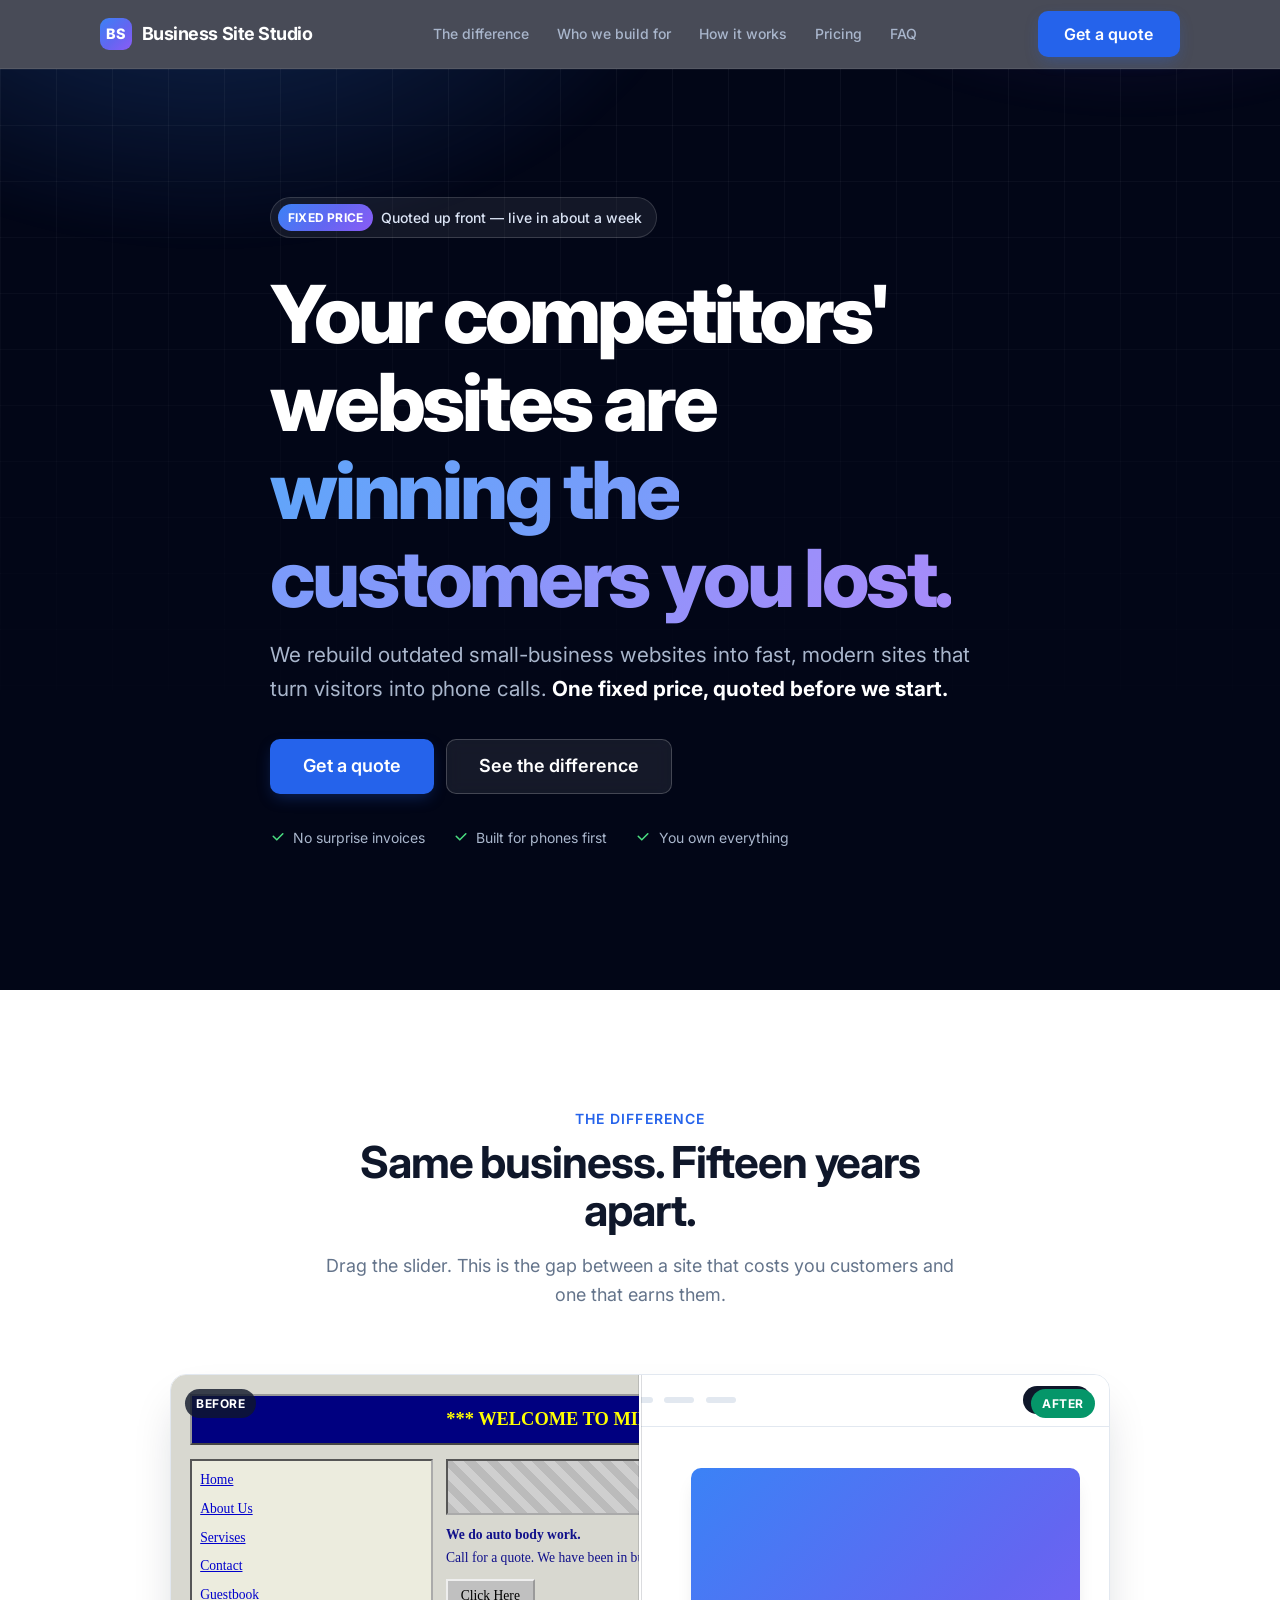
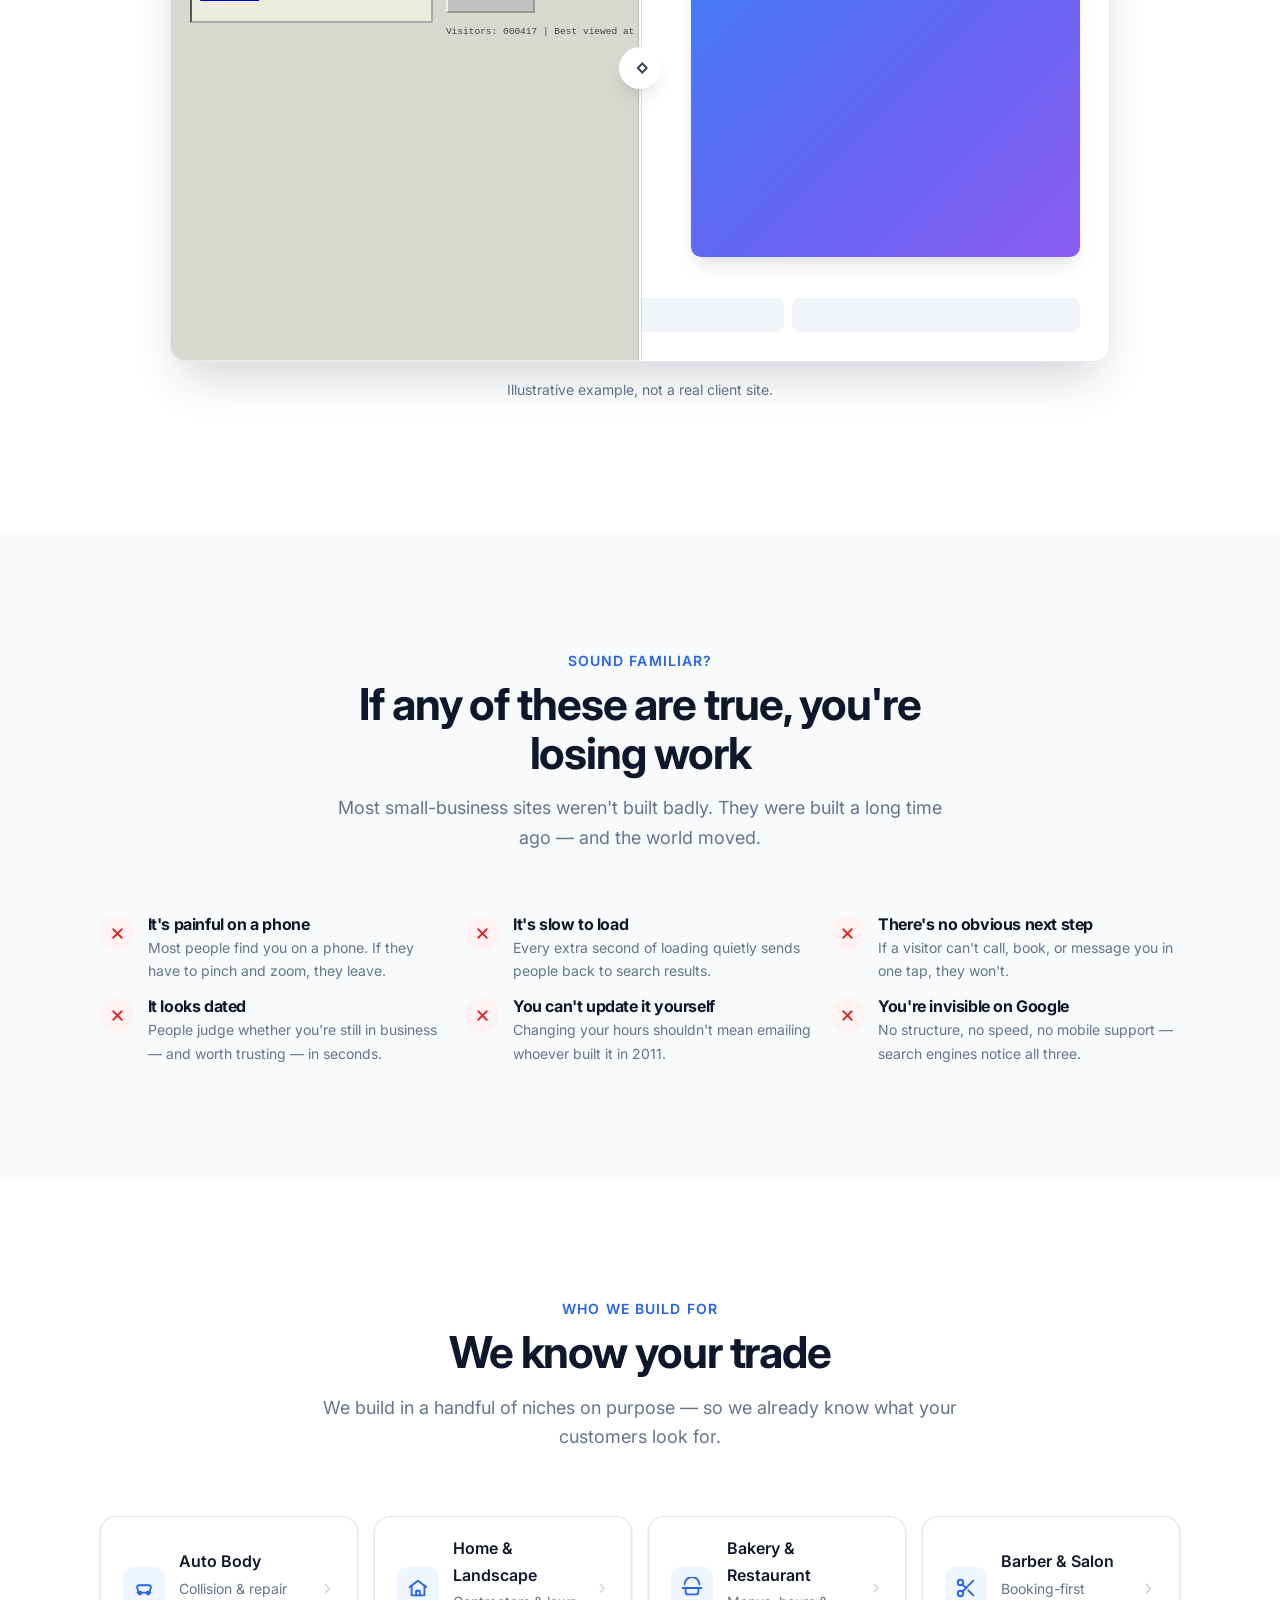
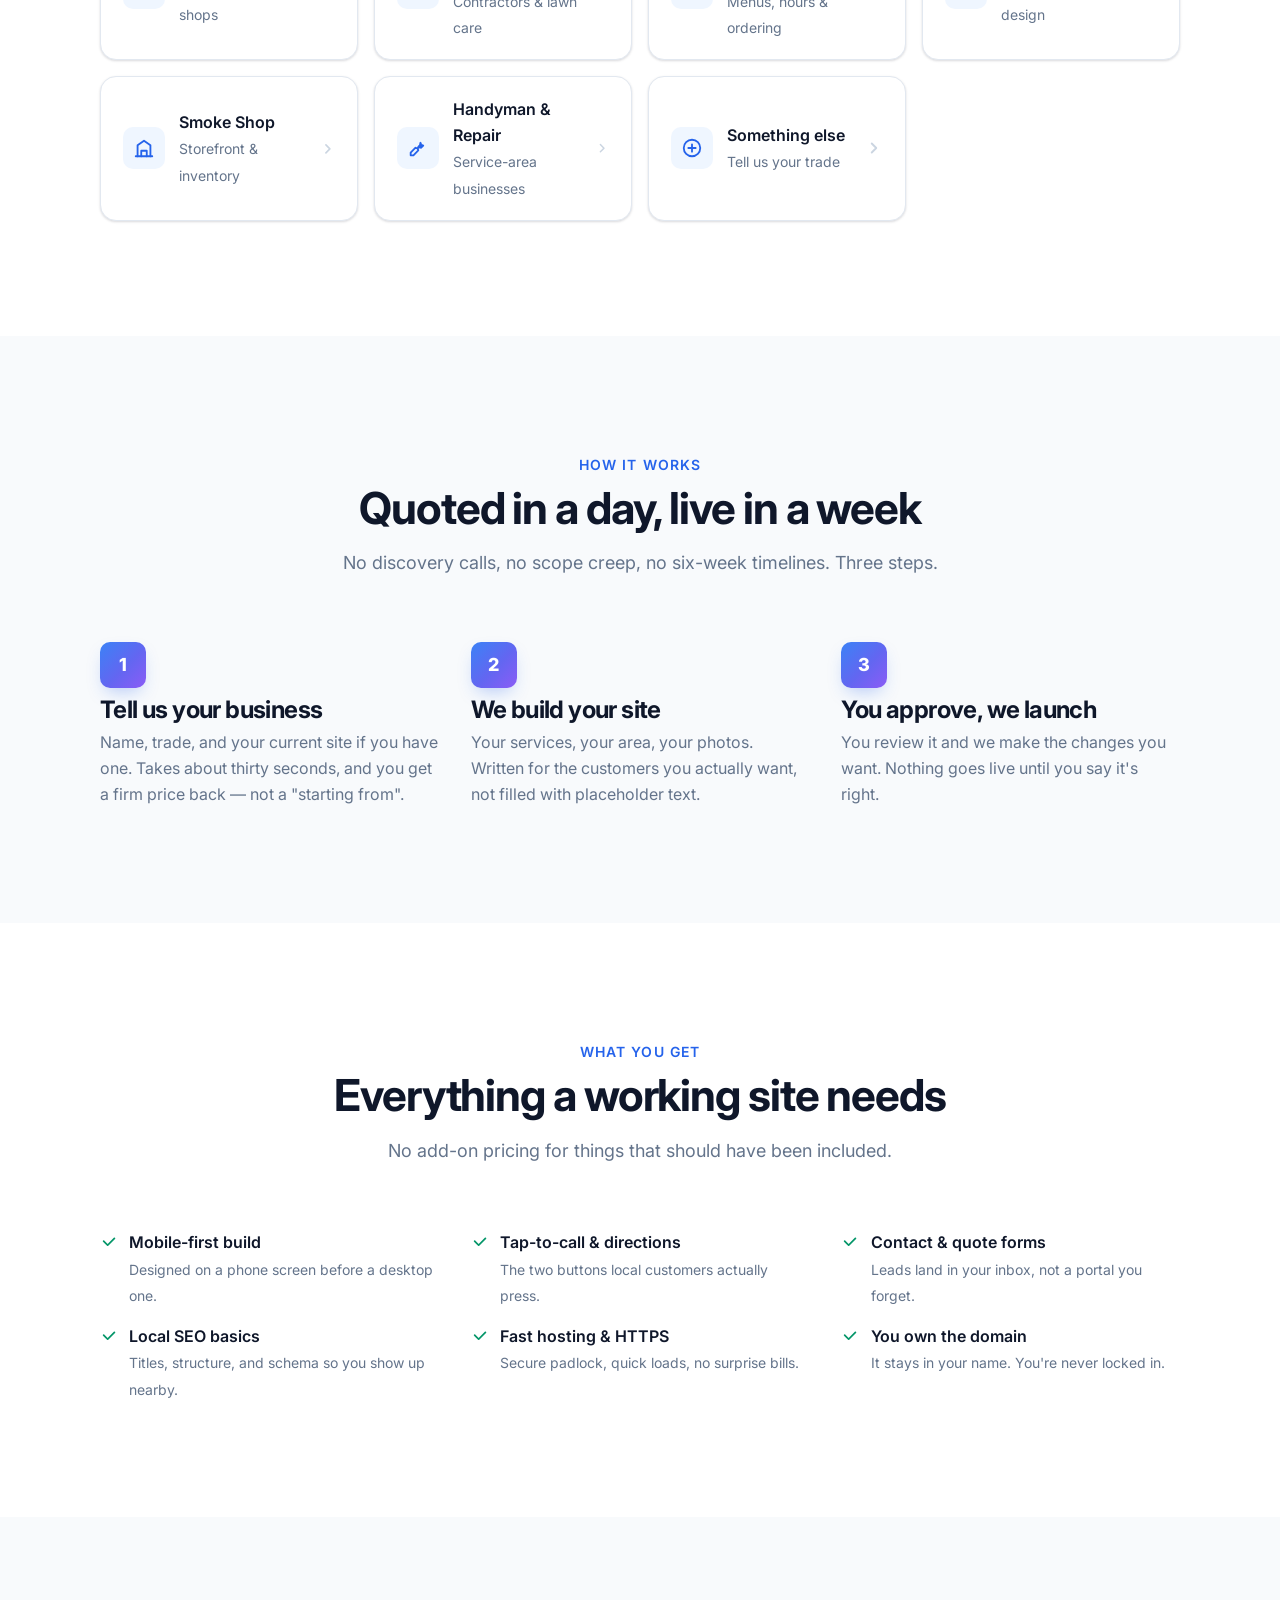
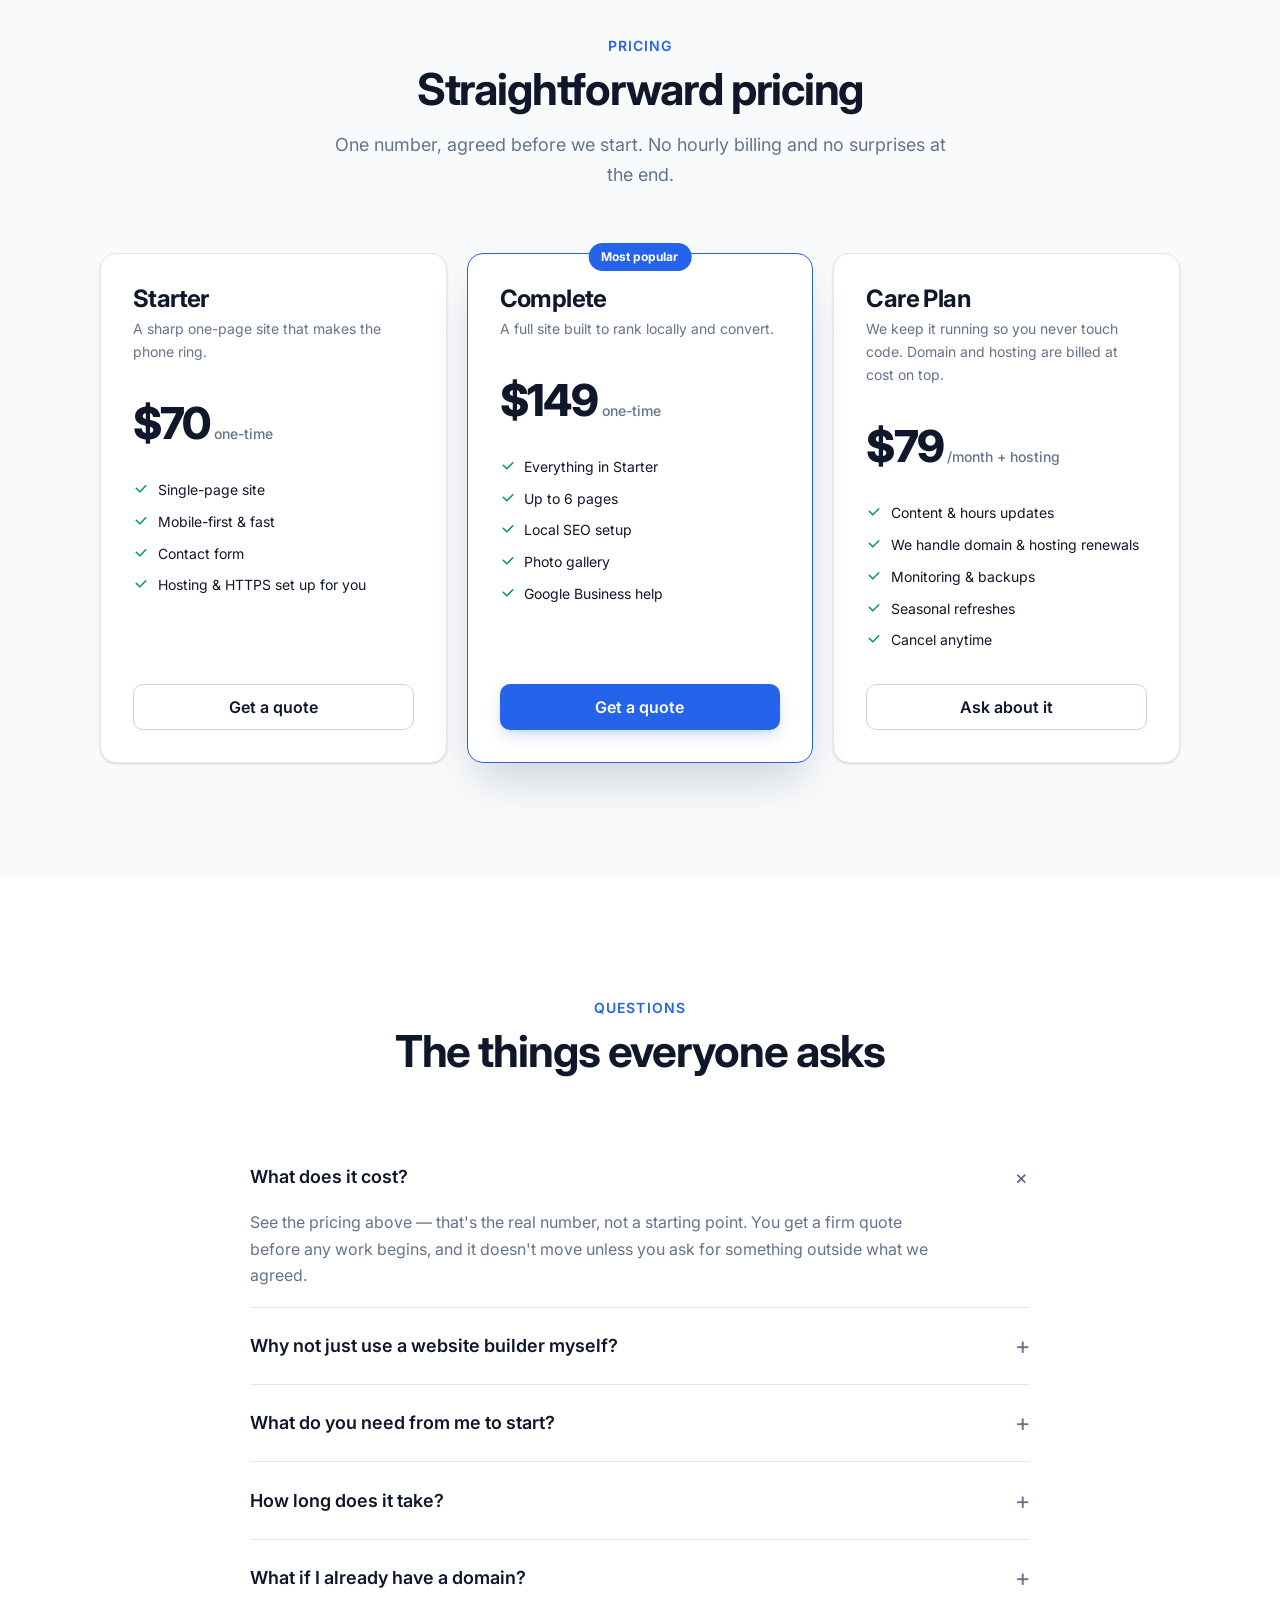
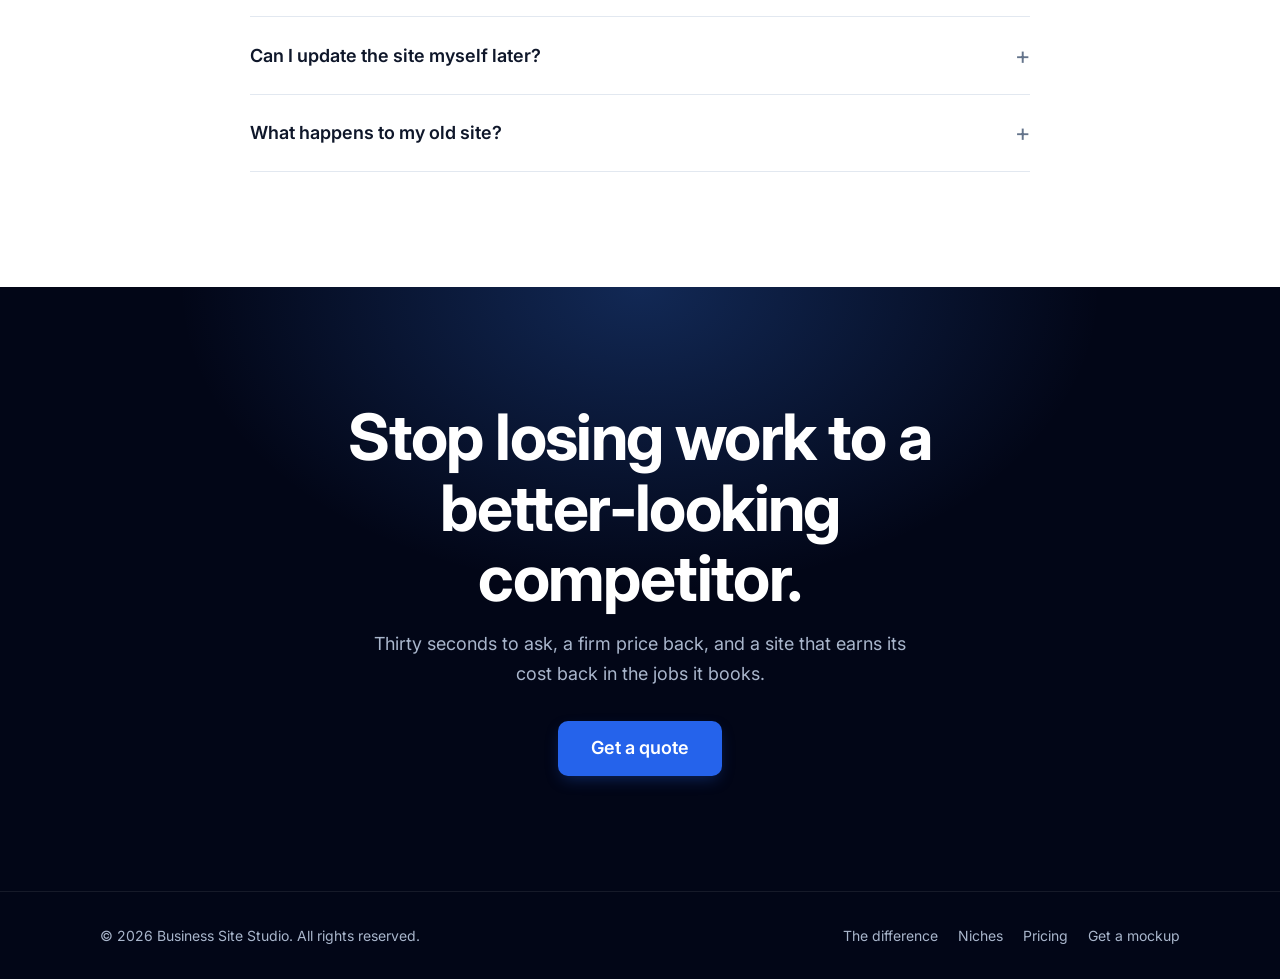
==== site/index.html @ 9115bb48 "Update index.html" ====
<!DOCTYPE html>
<html lang="en">
<head>
    <meta charset="UTF-8">
    <meta name="viewport" content="width=device-width, initial-scale=1.0">
    <title>Business Site Studio — Websites that book work</title>
    <meta name="description" content="We rebuild outdated small-business websites into fast, modern sites that turn visitors into paying customers. Fixed price, quoted up front, live in about a week.">

    <meta property="og:title" content="Business Site Studio — Websites that book work">
    <meta property="og:description" content="Fixed price. Live in about a week. Built to make the phone ring.">
    <meta property="og:type" content="website">

    <link rel="preconnect" href="https://fonts.googleapis.com">
    <link rel="preconnect" href="https://fonts.gstatic.com" crossorigin>
    <link rel="stylesheet" href="https://fonts.googleapis.com/css2?family=Inter:wght@400;500;600;700;800&display=swap">
    <link rel="stylesheet" href="assets/css/tokens.css">

    <!-- Enables the scroll-reveal hidden state. If this never runs, content
         stays visible instead of the page rendering blank. -->
    <script>document.documentElement.classList.add('js');</script>

    <style>
        /* ---------- Nav ---------- */
        .nav {
            position: sticky;
            top: 0;
            z-index: 50;
            background: rgba(2, 6, 23, 0.72);
            backdrop-filter: blur(12px);
            border-bottom: 1px solid rgba(255, 255, 255, 0.08);
        }
        .nav__inner {
            display: flex;
            align-items: center;
            justify-content: space-between;
            gap: var(--space-md);
            height: 68px;
        }
        .nav__brand {
            display: flex;
            align-items: center;
            gap: 0.6rem;
            font-weight: 700;
            font-size: var(--text-lg);
            color: #fff;
            letter-spacing: var(--tracking-tight);
        }
        .nav__mark {
            display: grid;
            place-items: center;
            width: 32px; height: 32px;
            border-radius: 9px;
            background: var(--gradient-accent);
            color: #fff;
            font-size: 0.9rem;
            font-weight: 800;
        }
        .nav__links { display: none; gap: 1.75rem; }
        .nav__links a {
            color: var(--text-inverse-muted);
            font-size: var(--text-sm);
            font-weight: 500;
        }
        .nav__links a:hover { color: #fff; }
        @media (min-width: 900px) { .nav__links { display: flex; } }

        /* ---------- Hero ---------- */
        .hero {
            position: relative;
            background: var(--bg-dark);
            color: var(--text-inverse);
            padding-block: clamp(4rem, 10vw, 8rem) clamp(5rem, 11vw, 9rem);
            overflow: hidden;
            isolation: isolate;
        }
        /* Layered radial glows — cheap depth, no images */
        .hero::before {
            content: "";
            position: absolute;
            inset: -40% -10% auto -10%;
            height: 120%;
            background:
                radial-gradient(48% 46% at 22% 18%, rgba(59, 130, 246, 0.30), transparent 68%),
                radial-gradient(42% 42% at 82% 8%, rgba(139, 92, 246, 0.26), transparent 70%);
            filter: blur(10px);
            z-index: -2;
        }
        /* Faint grid, faded out toward the bottom */
        .hero::after {
            content: "";
            position: absolute;
            inset: 0;
            background-image:
                linear-gradient(rgba(255,255,255,0.045) 1px, transparent 1px),
                linear-gradient(90deg, rgba(255,255,255,0.045) 1px, transparent 1px);
            background-size: 56px 56px;
            mask-image: linear-gradient(to bottom, #000 0%, transparent 78%);
            -webkit-mask-image: linear-gradient(to bottom, #000 0%, transparent 78%);
            z-index: -1;
        }
        .hero__inner { max-width: 820px; }
        .hero__badge {
            display: inline-flex;
            align-items: center;
            gap: 0.5rem;
            padding: 0.4rem 0.9rem 0.4rem 0.45rem;
            border-radius: var(--radius-full);
            background: rgba(255, 255, 255, 0.07);
            border: 1px solid rgba(255, 255, 255, 0.14);
            font-size: var(--text-sm);
            font-weight: 500;
            color: #dbe4f5;
            margin-bottom: var(--space-lg);
        }
        .hero__badge b {
            background: var(--gradient-accent);
            color: #fff;
            padding: 0.2rem 0.6rem;
            border-radius: var(--radius-full);
            font-size: var(--text-xs);
            font-weight: 700;
            letter-spacing: 0.02em;
        }
        .hero h1 {
            font-size: var(--text-5xl);
            font-weight: 800;
            color: #fff;
            margin-bottom: var(--space-md);
        }
        .hero h1 .grad {
            background: var(--gradient-text);
            -webkit-background-clip: text;
            background-clip: text;
            color: transparent;
        }
        .hero__sub {
            font-size: clamp(1.05rem, 0.95rem + 0.5vw, 1.3rem);
            color: var(--text-inverse-muted);
            max-width: 60ch;
            margin-bottom: var(--space-lg);
        }
        .hero__cta { display: flex; flex-wrap: wrap; gap: 0.75rem; margin-bottom: var(--space-lg); }
        .hero__points {
            display: flex;
            flex-wrap: wrap;
            gap: 0.6rem 1.75rem;
            list-style: none;
            margin: 0;
            padding: 0;
            font-size: var(--text-sm);
            color: var(--text-inverse-muted);
        }
        .hero__points li { display: flex; align-items: center; gap: 0.45rem; }
        .hero__points svg { color: #4ade80; flex-shrink: 0; }

        /* ---------- Before / After ---------- */
        .ba-wrap { max-width: 940px; margin-inline: auto; }
        .ba {
            --pos: 50%;
            position: relative;
            border-radius: var(--radius-lg);
            overflow: hidden;
            border: 1px solid var(--border);
            box-shadow: var(--shadow-xl);
            background: #fff;
            aspect-ratio: 16 / 10;
            user-select: none;
        }
        .ba__pane { position: absolute; inset: 0; overflow: hidden; }
        /* "Before" sits on top, clipped from the left edge to the handle */
        .ba__pane--before { clip-path: inset(0 calc(100% - var(--pos)) 0 0); z-index: 2; }

        .ba__range {
            position: absolute;
            inset: 0;
            z-index: 4;
            width: 100%;
            height: 100%;
            margin: 0;
            padding: 0;
            opacity: 0;
            cursor: ew-resize;
            background: none;
            border: none;
        }
        .ba__divider {
            position: absolute;
            top: 0; bottom: 0;
            left: var(--pos);
            width: 2px;
            background: #fff;
            box-shadow: 0 0 0 1px rgba(15, 23, 42, 0.15);
            transform: translateX(-1px);
            z-index: 3;
            pointer-events: none;
        }
        .ba__knob {
            position: absolute;
            top: 50%;
            left: 50%;
            translate: -50% -50%;
            width: 42px; height: 42px;
            border-radius: 50%;
            background: #fff;
            box-shadow: var(--shadow-lg);
            display: grid;
            place-items: center;
            color: var(--slate-700);
        }
        .ba__tag {
            position: absolute;
            top: 14px;
            z-index: 3;
            padding: 0.3rem 0.7rem;
            border-radius: var(--radius-full);
            font-size: var(--text-xs);
            font-weight: 700;
            letter-spacing: 0.04em;
            text-transform: uppercase;
            pointer-events: none;
        }
        .ba__tag--before { left: 14px; background: rgba(15,23,42,0.8); color: #fff; }
        .ba__tag--after  { right: 14px; background: var(--success); color: #fff; }

        /* Stylised "old site" mockup */
        .old {
            height: 100%;
            background: #d8d8d0;
            font-family: 'Times New Roman', Times, serif;
            color: #10108a;
            padding: 1.2rem;
            font-size: clamp(0.6rem, 1.4vw, 0.85rem);
        }
        .old__bar {
            background: #000080;
            color: #ff0;
            text-align: center;
            padding: 0.5rem;
            font-weight: 700;
            border: 2px outset #999;
            font-size: clamp(0.75rem, 2vw, 1.15rem);
        }
        .old__cols { display: flex; gap: 0.8rem; margin-top: 0.9rem; }
        .old__side { width: 27%; background: #ececde; border: 2px inset #aaa; padding: 0.5rem; }
        .old__side a { display: block; color: #00c; text-decoration: underline; margin-bottom: 0.4rem; }
        .old__body { flex: 1; }
        .old__img {
            background: repeating-linear-gradient(45deg, #bbb 0 8px, #cfcfcf 8px 16px);
            border: 2px inset #aaa;
            height: 34%;
            display: grid;
            place-items: center;
            color: #555;
            margin-bottom: 0.6rem;
        }
        .old__btn {
            display: inline-block;
            margin-top: 0.6rem;
            background: #c0c0c0;
            border: 2px outset #eee;
            padding: 0.25rem 0.8rem;
            color: #000;
        }
        .old__counter {
            margin-top: 0.7rem;
            font-size: 0.7em;
            color: #444;
            font-family: var(--font-mono);
        }

        /* Stylised "new site" mockup */
        .new { height: 100%; background: #fff; display: flex; flex-direction: column; }
        .new__bar {
            display: flex;
            align-items: center;
            justify-content: space-between;
            padding: 0.7rem 1.1rem;
            border-bottom: 1px solid var(--border);
        }
        .new__logo { display: flex; align-items: center; gap: 0.45rem; font-weight: 700; font-size: clamp(0.7rem, 1.5vw, 0.95rem); }
        .new__dot { width: 18px; height: 18px; border-radius: 5px; background: var(--gradient-accent); }
        .new__navlinks { display: flex; gap: 0.7rem; }
        .new__navlinks span { width: 30px; height: 6px; border-radius: 3px; background: var(--slate-200); }
        .new__pill { background: var(--slate-900); color: #fff; font-size: clamp(0.5rem, 1.1vw, 0.7rem); padding: 0.3rem 0.7rem; border-radius: var(--radius-full); font-weight: 600; }
        .new__hero {
            flex: 1;
            display: grid;
            grid-template-columns: 1.1fr 0.9fr;
            gap: 1rem;
            padding: clamp(0.8rem, 2.5vw, 1.8rem);
            align-items: center;
        }
        .new__h {
            font-size: clamp(0.95rem, 2.7vw, 1.7rem);
            font-weight: 800;
            letter-spacing: var(--tracking-tight);
            line-height: 1.12;
            margin-bottom: 0.5rem;
        }
        .new__p { font-size: clamp(0.55rem, 1.3vw, 0.8rem); color: var(--text-secondary); line-height: 1.5; margin-bottom: 0.7rem; }
        .new__cta {
            display: inline-block;
            background: var(--accent-color);
            color: #fff;
            font-size: clamp(0.55rem, 1.2vw, 0.78rem);
            font-weight: 600;
            padding: 0.5rem 1rem;
            border-radius: var(--radius-md);
            box-shadow: 0 6px 14px -4px var(--accent-glow);
        }
        .new__art {
            aspect-ratio: 1;
            border-radius: var(--radius-md);
            background: var(--gradient-accent);
            box-shadow: var(--shadow-lg);
        }
        .new__strip { display: flex; gap: 0.5rem; padding: 0 clamp(0.8rem, 2.5vw, 1.8rem) clamp(0.8rem, 2.5vw, 1.8rem); }
        .new__chip { flex: 1; height: clamp(22px, 5vw, 34px); border-radius: var(--radius-sm); background: var(--slate-100); }

        .ba__note {
            text-align: center;
            font-size: var(--text-sm);
            color: var(--text-secondary);
            margin-top: var(--space-md);
        }

        /* ---------- Symptoms ---------- */
        .symptoms { display: grid; gap: 1rem; grid-template-columns: repeat(auto-fit, minmax(270px, 1fr)); }
        .symptom { display: flex; gap: 0.85rem; align-items: flex-start; }
        .symptom__icon {
            flex-shrink: 0;
            width: 34px; height: 34px;
            border-radius: 50%;
            display: grid;
            place-items: center;
            background: #fef2f2;
            color: var(--danger);
        }
        .symptom h3 { font-size: var(--text-base); margin-bottom: 0.15rem; }
        .symptom p { font-size: var(--text-sm); color: var(--text-secondary); margin: 0; }

        /* ---------- Niches ---------- */
        .niches { display: grid; gap: 1rem; grid-template-columns: repeat(auto-fit, minmax(240px, 1fr)); }
        .niche {
            display: flex;
            align-items: center;
            gap: 0.9rem;
            color: var(--text-primary);
            padding: 1.15rem 1.35rem;
        }
        .niche:hover { color: var(--text-primary); }
        .niche__icon {
            flex-shrink: 0;
            width: 42px; height: 42px;
            border-radius: var(--radius-md);
            display: grid;
            place-items: center;
            background: var(--accent-soft);
            color: var(--accent-color);
            transition: background var(--transition), color var(--transition);
        }
        .niche:hover .niche__icon { background: var(--accent-color); color: #fff; }
        .niche__name { font-weight: 600; font-size: var(--text-base); }
        .niche__meta { font-size: var(--text-sm); color: var(--text-secondary); }
        .niche__arrow { margin-left: auto; color: var(--slate-300); transition: transform var(--transition), color var(--transition); }
        .niche:hover .niche__arrow { color: var(--accent-color); transform: translateX(3px); }

        /* ---------- Steps ---------- */
        .steps { display: grid; gap: clamp(1.25rem, 3vw, 2rem); grid-template-columns: repeat(auto-fit, minmax(260px, 1fr)); counter-reset: step; }
        .step { position: relative; padding-top: 3.4rem; }
        .step::before {
            counter-increment: step;
            content: counter(step);
            position: absolute;
            top: 0; left: 0;
            width: 46px; height: 46px;
            display: grid;
            place-items: center;
            border-radius: var(--radius-md);
            background: var(--gradient-accent);
            color: #fff;
            font-weight: 800;
            font-size: var(--text-lg);
            box-shadow: 0 8px 18px -6px var(--accent-glow);
        }
        .step h3 { margin-bottom: 0.35rem; }
        .step p { color: var(--text-secondary); margin: 0; }

        /* ---------- Included ---------- */
        .features { display: grid; gap: 0.9rem 2rem; grid-template-columns: repeat(auto-fit, minmax(250px, 1fr)); list-style: none; margin: 0; padding: 0; }
        .features li { display: flex; gap: 0.7rem; align-items: flex-start; font-size: var(--text-base); }
        .features svg { flex-shrink: 0; color: var(--success); margin-top: 4px; }
        .features b { display: block; font-weight: 600; }
        .features span { font-size: var(--text-sm); color: var(--text-secondary); }

        /* ---------- Pricing ---------- */
        .plans { display: grid; gap: 1.25rem; grid-template-columns: repeat(auto-fit, minmax(280px, 1fr)); align-items: start; }
        .plan { display: flex; flex-direction: column; height: 100%; }
        .plan--featured {
            border-color: var(--accent-color);
            box-shadow: var(--shadow-xl);
            position: relative;
        }
        .plan--featured::after {
            content: "Most popular";
            position: absolute;
            top: -11px; left: 50%;
            translate: -50% 0;
            background: var(--accent-color);
            color: #fff;
            font-size: var(--text-xs);
            font-weight: 700;
            padding: 0.25rem 0.8rem;
            border-radius: var(--radius-full);
            white-space: nowrap;
        }
        .plan h3 { margin-bottom: 0.25rem; }
        .plan__price { font-size: var(--text-3xl); font-weight: 800; letter-spacing: var(--tracking-tighter); margin: 0.5rem 0 0.15rem; }
        .plan__price small { font-size: var(--text-sm); font-weight: 500; color: var(--text-secondary); letter-spacing: 0; }
        .plan__desc { font-size: var(--text-sm); color: var(--text-secondary); }
        .plan ul { list-style: none; margin: var(--space-md) 0 var(--space-lg); padding: 0; display: grid; gap: 0.55rem; }
        .plan li { display: flex; gap: 0.55rem; align-items: flex-start; font-size: var(--text-sm); }
        .plan li svg { flex-shrink: 0; color: var(--success); margin-top: 3px; }
        .plan .btn { margin-top: auto; }

        /* ---------- FAQ ---------- */
        .faq { max-width: var(--container-narrow); margin-inline: auto; }
        .faq details {
            border-bottom: 1px solid var(--border);
            padding: 1.15rem 0;
        }
        .faq summary {
            cursor: pointer;
            font-weight: 600;
            font-size: var(--text-lg);
            list-style: none;
            display: flex;
            justify-content: space-between;
            align-items: center;
            gap: 1rem;
        }
        .faq summary::-webkit-details-marker { display: none; }
        .faq summary::after {
            content: "+";
            font-size: 1.5rem;
            font-weight: 400;
            color: var(--text-secondary);
            transition: transform var(--transition);
            flex-shrink: 0;
        }
        .faq details[open] summary::after { transform: rotate(45deg); }
        .faq details p { margin: 0.75rem 0 0; color: var(--text-secondary); max-width: 68ch; }

        /* ---------- Final CTA ---------- */
        .final { text-align: center; position: relative; overflow: hidden; isolation: isolate; }
        .final::before {
            content: "";
            position: absolute;
            inset: 0;
            background: radial-gradient(50% 70% at 50% 0%, rgba(59,130,246,0.28), transparent 72%);
            z-index: -1;
        }
        .final h2 { font-size: var(--text-4xl); }
        .final p { max-width: 52ch; margin-inline: auto; font-size: var(--text-lg); }

        /* ---------- Footer ---------- */
        .footer {
            background: var(--bg-dark);
            color: var(--text-inverse-muted);
            border-top: 1px solid rgba(255,255,255,0.08);
            padding-block: var(--space-lg);
            font-size: var(--text-sm);
        }
        .footer__inner { display: flex; flex-wrap: wrap; gap: var(--space-md); align-items: center; justify-content: space-between; }
        .footer a { color: var(--text-inverse-muted); }
        .footer a:hover { color: #fff; }
        .footer__links { display: flex; gap: 1.25rem; flex-wrap: wrap; }
    </style>
</head>
<body>

<nav class="nav">
    <div class="container nav__inner">
        <a class="nav__brand" href="./">
            <span class="nav__mark">BS</span>
            Business Site Studio
        </a>
        <div class="nav__links">
            <a href="#work">The difference</a>
            <a href="#niches">Who we build for</a>
            <a href="#how">How it works</a>
            <a href="#pricing">Pricing</a>
            <a href="#faq">FAQ</a>
        </div>
        <a href="request/" class="btn btn--primary">Get a quote</a>
    </div>
</nav>

<header class="hero">
    <div class="container hero__inner">
        <span class="hero__badge">
            <b>FIXED PRICE</b> Quoted up front — live in about a week
        </span>

        <h1>Your competitors' websites are<br><span class="grad">winning the customers you lost.</span></h1>

        <p class="hero__sub">
            We rebuild outdated small-business websites into fast, modern sites that turn
            visitors into phone calls. <strong style="color:#fff">One fixed price, quoted before we start.</strong>
        </p>

        <div class="hero__cta">
            <a href="request/" class="btn btn--primary btn--lg">Get a quote</a>
            <a href="#work" class="btn btn--on-dark btn--lg">See the difference</a>
        </div>

        <ul class="hero__points">
            <li>
                <svg width="16" height="16" viewBox="0 0 20 20" fill="currentColor" aria-hidden="true"><path fill-rule="evenodd" d="M16.7 5.3a1 1 0 010 1.4l-7.5 7.5a1 1 0 01-1.4 0L3.3 9.7a1 1 0 011.4-1.4l3.8 3.8 6.8-6.8a1 1 0 011.4 0z" clip-rule="evenodd"/></svg>
                No surprise invoices
            </li>
            <li>
                <svg width="16" height="16" viewBox="0 0 20 20" fill="currentColor" aria-hidden="true"><path fill-rule="evenodd" d="M16.7 5.3a1 1 0 010 1.4l-7.5 7.5a1 1 0 01-1.4 0L3.3 9.7a1 1 0 011.4-1.4l3.8 3.8 6.8-6.8a1 1 0 011.4 0z" clip-rule="evenodd"/></svg>
                Built for phones first
            </li>
            <li>
                <svg width="16" height="16" viewBox="0 0 20 20" fill="currentColor" aria-hidden="true"><path fill-rule="evenodd" d="M16.7 5.3a1 1 0 010 1.4l-7.5 7.5a1 1 0 01-1.4 0L3.3 9.7a1 1 0 011.4-1.4l3.8 3.8 6.8-6.8a1 1 0 011.4 0z" clip-rule="evenodd"/></svg>
                You own everything
            </li>
        </ul>
    </div>
</header>

<!-- ---------------- Before / After ---------------- -->
<section class="section" id="work">
    <div class="container">
        <div class="section-head reveal">
            <span class="eyebrow">The difference</span>
            <h2>Same business. Fifteen years apart.</h2>
            <p>Drag the slider. This is the gap between a site that costs you customers and one that earns them.</p>
        </div>

        <div class="ba-wrap reveal">
            <div class="ba" id="baSlider">
                <!-- AFTER (underneath) -->
                <div class="ba__pane ba__pane--after">
                    <div class="new">
                        <div class="new__bar">
                            <div class="new__logo"><span class="new__dot"></span> Miller Auto Body</div>
                            <div class="new__navlinks"><span></span><span></span><span></span></div>
                            <div class="new__pill">Call now</div>
                        </div>
                        <div class="new__hero">
                            <div>
                                <div class="new__h">Back on the road in 3 days.</div>
                                <div class="new__p">Free estimates, insurance handled, lifetime warranty on all collision work.</div>
                                <span class="new__cta">Get a free estimate →</span>
                            </div>
                            <div class="new__art"></div>
                        </div>
                        <div class="new__strip">
                            <div class="new__chip"></div>
                            <div class="new__chip"></div>
                            <div class="new__chip"></div>
                        </div>
                    </div>
                </div>

                <!-- BEFORE (on top, clipped) -->
                <div class="ba__pane ba__pane--before">
                    <div class="old">
                        <div class="old__bar">*** WELCOME TO MILLER AUTO BODY ***</div>
                        <div class="old__cols">
                            <div class="old__side">
                                <a href="#">Home</a>
                                <a href="#">About Us</a>
                                <a href="#">Servises</a>
                                <a href="#">Contact</a>
                                <a href="#">Guestbook</a>
                            </div>
                            <div class="old__body">
                                <div class="old__img">[ image ]</div>
                                <div><b>We do auto body work.</b></div>
                                <div>Call for a quote. We have been in business since 1987.
                                    Please call during business hours.</div>
                                <span class="old__btn">Click Here</span>
                                <div class="old__counter">Visitors: 000417 | Best viewed at 1024x768</div>
                            </div>
                        </div>
                    </div>
                </div>

                <span class="ba__tag ba__tag--before">Before</span>
                <span class="ba__tag ba__tag--after">After</span>

                <div class="ba__divider">
                    <div class="ba__knob">
                        <svg width="18" height="18" viewBox="0 0 24 24" fill="none" stroke="currentColor" stroke-width="2.5" stroke-linecap="round" stroke-linejoin="round" aria-hidden="true"><polyline points="15 18 9 12 15 6"/><polyline points="9 18 15 12 9 6" transform="translate(6)"/></svg>
                    </div>
                </div>

                <input class="ba__range" type="range" min="0" max="100" value="50" step="0.1"
                       aria-label="Compare the old site with the new site">
            </div>
            <p class="ba__note">Illustrative example, not a real client site.</p>
        </div>
    </div>
</section>

<!-- ---------------- Symptoms ---------------- -->
<section class="section section--subtle">
    <div class="container">
        <div class="section-head reveal">
            <span class="eyebrow">Sound familiar?</span>
            <h2>If any of these are true, you're losing work</h2>
            <p>Most small-business sites weren't built badly. They were built a long time ago — and the world moved.</p>
        </div>

        <div class="symptoms reveal">
            <div class="symptom">
                <span class="symptom__icon"><svg width="17" height="17" viewBox="0 0 24 24" fill="none" stroke="currentColor" stroke-width="2.5" stroke-linecap="round"><line x1="18" y1="6" x2="6" y2="18"/><line x1="6" y1="6" x2="18" y2="18"/></svg></span>
                <div>
                    <h3>It's painful on a phone</h3>
                    <p>Most people find you on a phone. If they have to pinch and zoom, they leave.</p>
                </div>
            </div>
            <div class="symptom">
                <span class="symptom__icon"><svg width="17" height="17" viewBox="0 0 24 24" fill="none" stroke="currentColor" stroke-width="2.5" stroke-linecap="round"><line x1="18" y1="6" x2="6" y2="18"/><line x1="6" y1="6" x2="18" y2="18"/></svg></span>
                <div>
                    <h3>It's slow to load</h3>
                    <p>Every extra second of loading quietly sends people back to search results.</p>
                </div>
            </div>
            <div class="symptom">
                <span class="symptom__icon"><svg width="17" height="17" viewBox="0 0 24 24" fill="none" stroke="currentColor" stroke-width="2.5" stroke-linecap="round"><line x1="18" y1="6" x2="6" y2="18"/><line x1="6" y1="6" x2="18" y2="18"/></svg></span>
                <div>
                    <h3>There's no obvious next step</h3>
                    <p>If a visitor can't call, book, or message you in one tap, they won't.</p>
                </div>
            </div>
            <div class="symptom">
                <span class="symptom__icon"><svg width="17" height="17" viewBox="0 0 24 24" fill="none" stroke="currentColor" stroke-width="2.5" stroke-linecap="round"><line x1="18" y1="6" x2="6" y2="18"/><line x1="6" y1="6" x2="18" y2="18"/></svg></span>
                <div>
                    <h3>It looks dated</h3>
                    <p>People judge whether you're still in business — and worth trusting — in seconds.</p>
                </div>
            </div>
            <div class="symptom">
                <span class="symptom__icon"><svg width="17" height="17" viewBox="0 0 24 24" fill="none" stroke="currentColor" stroke-width="2.5" stroke-linecap="round"><line x1="18" y1="6" x2="6" y2="18"/><line x1="6" y1="6" x2="18" y2="18"/></svg></span>
                <div>
                    <h3>You can't update it yourself</h3>
                    <p>Changing your hours shouldn't mean emailing whoever built it in 2011.</p>
                </div>
            </div>
            <div class="symptom">
                <span class="symptom__icon"><svg width="17" height="17" viewBox="0 0 24 24" fill="none" stroke="currentColor" stroke-width="2.5" stroke-linecap="round"><line x1="18" y1="6" x2="6" y2="18"/><line x1="6" y1="6" x2="18" y2="18"/></svg></span>
                <div>
                    <h3>You're invisible on Google</h3>
                    <p>No structure, no speed, no mobile support — search engines notice all three.</p>
                </div>
            </div>
        </div>
    </div>
</section>

<!-- ---------------- Niches ---------------- -->
<section class="section" id="niches">
    <div class="container">
        <div class="section-head reveal">
            <span class="eyebrow">Who we build for</span>
            <h2>We know your trade</h2>
            <p>We build in a handful of niches on purpose — so we already know what your customers look for.</p>
        </div>

        <!--
            These are intentionally hard-coded rather than fetched from data/niches.json.
            Marketing content shouldn't disappear if a fetch fails or JS is blocked.
            If you add a niche, update BOTH this list and data/niches.json.
        -->
        <div class="niches reveal">
            <a class="card card--link niche" href="request/?niche=autobody">
                <span class="niche__icon"><svg width="22" height="22" viewBox="0 0 24 24" fill="none" stroke="currentColor" stroke-width="2" stroke-linecap="round" stroke-linejoin="round"><path d="M5 17h14M6 17l-1.5-5.5a2 2 0 011.9-2.5h11.2a2 2 0 011.9 2.5L18 17"/><circle cx="7.5" cy="17.5" r="1.5"/><circle cx="16.5" cy="17.5" r="1.5"/></svg></span>
                <span>
                    <span class="niche__name">Auto Body</span><br>
                    <span class="niche__meta">Collision &amp; repair shops</span>
                </span>
                <span class="niche__arrow"><svg width="18" height="18" viewBox="0 0 24 24" fill="none" stroke="currentColor" stroke-width="2.5" stroke-linecap="round" stroke-linejoin="round"><polyline points="9 18 15 12 9 6"/></svg></span>
            </a>

            <a class="card card--link niche" href="request/?niche=home-improvement-landscape">
                <span class="niche__icon"><svg width="22" height="22" viewBox="0 0 24 24" fill="none" stroke="currentColor" stroke-width="2" stroke-linecap="round" stroke-linejoin="round"><path d="M3 11l9-7 9 7"/><path d="M5 10v10h14V10"/><path d="M10 20v-5h4v5"/></svg></span>
                <span>
                    <span class="niche__name">Home &amp; Landscape</span><br>
                    <span class="niche__meta">Contractors &amp; lawn care</span>
                </span>
                <span class="niche__arrow"><svg width="18" height="18" viewBox="0 0 24 24" fill="none" stroke="currentColor" stroke-width="2.5" stroke-linecap="round" stroke-linejoin="round"><polyline points="9 18 15 12 9 6"/></svg></span>
            </a>

            <a class="card card--link niche" href="request/?niche=bakery-restaurant">
                <span class="niche__icon"><svg width="22" height="22" viewBox="0 0 24 24" fill="none" stroke="currentColor" stroke-width="2" stroke-linecap="round" stroke-linejoin="round"><path d="M4 8a8 8 0 0116 0"/><path d="M2 12h20"/><path d="M5 12v4a3 3 0 003 3h8a3 3 0 003-3v-4"/></svg></span>
                <span>
                    <span class="niche__name">Bakery &amp; Restaurant</span><br>
                    <span class="niche__meta">Menus, hours &amp; ordering</span>
                </span>
                <span class="niche__arrow"><svg width="18" height="18" viewBox="0 0 24 24" fill="none" stroke="currentColor" stroke-width="2.5" stroke-linecap="round" stroke-linejoin="round"><polyline points="9 18 15 12 9 6"/></svg></span>
            </a>

            <a class="card card--link niche" href="request/?niche=barber-salon">
                <span class="niche__icon"><svg width="22" height="22" viewBox="0 0 24 24" fill="none" stroke="currentColor" stroke-width="2" stroke-linecap="round" stroke-linejoin="round"><circle cx="6" cy="6" r="3"/><circle cx="6" cy="18" r="3"/><line x1="20" y1="4" x2="8.1" y2="15.9"/><line x1="14.5" y1="14.5" x2="20" y2="20"/><line x1="8.1" y1="8.1" x2="12" y2="12"/></svg></span>
                <span>
                    <span class="niche__name">Barber &amp; Salon</span><br>
                    <span class="niche__meta">Booking-first design</span>
                </span>
                <span class="niche__arrow"><svg width="18" height="18" viewBox="0 0 24 24" fill="none" stroke="currentColor" stroke-width="2.5" stroke-linecap="round" stroke-linejoin="round"><polyline points="9 18 15 12 9 6"/></svg></span>
            </a>

            <a class="card card--link niche" href="request/?niche=smoke-shop">
                <span class="niche__icon"><svg width="22" height="22" viewBox="0 0 24 24" fill="none" stroke="currentColor" stroke-width="2" stroke-linecap="round" stroke-linejoin="round"><path d="M3 21h18"/><path d="M5 21V9l7-5 7 5v12"/><path d="M9 21v-6h6v6"/></svg></span>
                <span>
                    <span class="niche__name">Smoke Shop</span><br>
                    <span class="niche__meta">Storefront &amp; inventory</span>
                </span>
                <span class="niche__arrow"><svg width="18" height="18" viewBox="0 0 24 24" fill="none" stroke="currentColor" stroke-width="2.5" stroke-linecap="round" stroke-linejoin="round"><polyline points="9 18 15 12 9 6"/></svg></span>
            </a>

            <a class="card card--link niche" href="request/?niche=handyman-repair">
                <span class="niche__icon"><svg width="22" height="22" viewBox="0 0 24 24" fill="none" stroke="currentColor" stroke-width="2" stroke-linecap="round" stroke-linejoin="round"><path d="M14.7 6.3a4 4 0 01-5.4 5.4L4 17v3h3l5.3-5.3a4 4 0 015.4-5.4l-2.5 2.5-1.4-1.4z"/></svg></span>
                <span>
                    <span class="niche__name">Handyman &amp; Repair</span><br>
                    <span class="niche__meta">Service-area businesses</span>
                </span>
                <span class="niche__arrow"><svg width="18" height="18" viewBox="0 0 24 24" fill="none" stroke="currentColor" stroke-width="2.5" stroke-linecap="round" stroke-linejoin="round"><polyline points="9 18 15 12 9 6"/></svg></span>
            </a>

            <a class="card card--link niche" href="request/?niche=misc-niche">
                <span class="niche__icon"><svg width="22" height="22" viewBox="0 0 24 24" fill="none" stroke="currentColor" stroke-width="2" stroke-linecap="round" stroke-linejoin="round"><circle cx="12" cy="12" r="9"/><path d="M12 8v8M8 12h8"/></svg></span>
                <span>
                    <span class="niche__name">Something else</span><br>
                    <span class="niche__meta">Tell us your trade</span>
                </span>
                <span class="niche__arrow"><svg width="18" height="18" viewBox="0 0 24 24" fill="none" stroke="currentColor" stroke-width="2.5" stroke-linecap="round" stroke-linejoin="round"><polyline points="9 18 15 12 9 6"/></svg></span>
            </a>
        </div>
    </div>
</section>

<!-- ---------------- How it works ---------------- -->
<section class="section section--subtle" id="how">
    <div class="container">
        <div class="section-head reveal">
            <span class="eyebrow">How it works</span>
            <h2>Quoted in a day, live in a week</h2>
            <p>No discovery calls, no scope creep, no six-week timelines. Three steps.</p>
        </div>

        <div class="steps reveal">
            <div class="step">
                <h3>Tell us your business</h3>
                <p>Name, trade, and your current site if you have one. Takes about thirty seconds, and you get a firm price back — not a "starting from".</p>
            </div>
            <div class="step">
                <h3>We build your site</h3>
                <p>Your services, your area, your photos. Written for the customers you actually want, not filled with placeholder text.</p>
            </div>
            <div class="step">
                <h3>You approve, we launch</h3>
                <p>You review it and we make the changes you want. Nothing goes live until you say it's right.</p>
            </div>
        </div>
    </div>
</section>

<!-- ---------------- Included ---------------- -->
<section class="section">
    <div class="container">
        <div class="section-head reveal">
            <span class="eyebrow">What you get</span>
            <h2>Everything a working site needs</h2>
            <p>No add-on pricing for things that should have been included.</p>
        </div>

        <ul class="features reveal">
            <li><svg width="18" height="18" viewBox="0 0 20 20" fill="currentColor"><path fill-rule="evenodd" d="M16.7 5.3a1 1 0 010 1.4l-7.5 7.5a1 1 0 01-1.4 0L3.3 9.7a1 1 0 011.4-1.4l3.8 3.8 6.8-6.8a1 1 0 011.4 0z" clip-rule="evenodd"/></svg><div><b>Mobile-first build</b><span>Designed on a phone screen before a desktop one.</span></div></li>
            <li><svg width="18" height="18" viewBox="0 0 20 20" fill="currentColor"><path fill-rule="evenodd" d="M16.7 5.3a1 1 0 010 1.4l-7.5 7.5a1 1 0 01-1.4 0L3.3 9.7a1 1 0 011.4-1.4l3.8 3.8 6.8-6.8a1 1 0 011.4 0z" clip-rule="evenodd"/></svg><div><b>Tap-to-call &amp; directions</b><span>The two buttons local customers actually press.</span></div></li>
            <li><svg width="18" height="18" viewBox="0 0 20 20" fill="currentColor"><path fill-rule="evenodd" d="M16.7 5.3a1 1 0 010 1.4l-7.5 7.5a1 1 0 01-1.4 0L3.3 9.7a1 1 0 011.4-1.4l3.8 3.8 6.8-6.8a1 1 0 011.4 0z" clip-rule="evenodd"/></svg><div><b>Contact &amp; quote forms</b><span>Leads land in your inbox, not a portal you forget.</span></div></li>
            <li><svg width="18" height="18" viewBox="0 0 20 20" fill="currentColor"><path fill-rule="evenodd" d="M16.7 5.3a1 1 0 010 1.4l-7.5 7.5a1 1 0 01-1.4 0L3.3 9.7a1 1 0 011.4-1.4l3.8 3.8 6.8-6.8a1 1 0 011.4 0z" clip-rule="evenodd"/></svg><div><b>Local SEO basics</b><span>Titles, structure, and schema so you show up nearby.</span></div></li>
            <li><svg width="18" height="18" viewBox="0 0 20 20" fill="currentColor"><path fill-rule="evenodd" d="M16.7 5.3a1 1 0 010 1.4l-7.5 7.5a1 1 0 01-1.4 0L3.3 9.7a1 1 0 011.4-1.4l3.8 3.8 6.8-6.8a1 1 0 011.4 0z" clip-rule="evenodd"/></svg><div><b>Fast hosting &amp; HTTPS</b><span>Secure padlock, quick loads, no surprise bills.</span></div></li>
            <li><svg width="18" height="18" viewBox="0 0 20 20" fill="currentColor"><path fill-rule="evenodd" d="M16.7 5.3a1 1 0 010 1.4l-7.5 7.5a1 1 0 01-1.4 0L3.3 9.7a1 1 0 011.4-1.4l3.8 3.8 6.8-6.8a1 1 0 011.4 0z" clip-rule="evenodd"/></svg><div><b>You own the domain</b><span>It stays in your name. You're never locked in.</span></div></li>
        </ul>
    </div>
</section>

<!-- ---------------- Pricing ---------------- -->
<section class="section section--subtle" id="pricing">
    <div class="container">
        <div class="section-head reveal">
            <span class="eyebrow">Pricing</span>
            <h2>Straightforward pricing</h2>
            <p>One number, agreed before we start. No hourly billing and no surprises at the end.</p>
        </div>

        <!--
            The plans below are the fallback. They render instantly and stay put
            if the database is unreachable. When live pricing loads, JS replaces
            this grid. Edit the real numbers in the admin CMS: /admin/pricing.html
        -->
        <div class="plans reveal" id="plansGrid">
            <div class="card plan">
                <h3>Starter</h3>
                <p class="plan__desc">A sharp one-page site that makes the phone ring.</p>
                <div class="plan__price">$70<small>&nbsp;one-time</small></div>
                <ul>
                    <li><svg width="16" height="16" viewBox="0 0 20 20" fill="currentColor"><path fill-rule="evenodd" d="M16.7 5.3a1 1 0 010 1.4l-7.5 7.5a1 1 0 01-1.4 0L3.3 9.7a1 1 0 011.4-1.4l3.8 3.8 6.8-6.8a1 1 0 011.4 0z" clip-rule="evenodd"/></svg>Single-page site</li>
                    <li><svg width="16" height="16" viewBox="0 0 20 20" fill="currentColor"><path fill-rule="evenodd" d="M16.7 5.3a1 1 0 010 1.4l-7.5 7.5a1 1 0 01-1.4 0L3.3 9.7a1 1 0 011.4-1.4l3.8 3.8 6.8-6.8a1 1 0 011.4 0z" clip-rule="evenodd"/></svg>Mobile-first &amp; fast</li>
                    <li><svg width="16" height="16" viewBox="0 0 20 20" fill="currentColor"><path fill-rule="evenodd" d="M16.7 5.3a1 1 0 010 1.4l-7.5 7.5a1 1 0 01-1.4 0L3.3 9.7a1 1 0 011.4-1.4l3.8 3.8 6.8-6.8a1 1 0 011.4 0z" clip-rule="evenodd"/></svg>Contact form</li>
                    <li><svg width="16" height="16" viewBox="0 0 20 20" fill="currentColor"><path fill-rule="evenodd" d="M16.7 5.3a1 1 0 010 1.4l-7.5 7.5a1 1 0 01-1.4 0L3.3 9.7a1 1 0 011.4-1.4l3.8 3.8 6.8-6.8a1 1 0 011.4 0z" clip-rule="evenodd"/></svg>Hosting &amp; HTTPS set up for you</li>
                </ul>
                <a href="request/" class="btn btn--ghost btn--block">Get a quote</a>
            </div>

            <div class="card plan plan--featured">
                <h3>Complete</h3>
                <p class="plan__desc">A full site built to rank locally and convert.</p>
                <div class="plan__price">$149<small>&nbsp;one-time</small></div>
                <ul>
                    <li><svg width="16" height="16" viewBox="0 0 20 20" fill="currentColor"><path fill-rule="evenodd" d="M16.7 5.3a1 1 0 010 1.4l-7.5 7.5a1 1 0 01-1.4 0L3.3 9.7a1 1 0 011.4-1.4l3.8 3.8 6.8-6.8a1 1 0 011.4 0z" clip-rule="evenodd"/></svg>Everything in Starter</li>
                    <li><svg width="16" height="16" viewBox="0 0 20 20" fill="currentColor"><path fill-rule="evenodd" d="M16.7 5.3a1 1 0 010 1.4l-7.5 7.5a1 1 0 01-1.4 0L3.3 9.7a1 1 0 011.4-1.4l3.8 3.8 6.8-6.8a1 1 0 011.4 0z" clip-rule="evenodd"/></svg>Up to 6 pages</li>
                    <li><svg width="16" height="16" viewBox="0 0 20 20" fill="currentColor"><path fill-rule="evenodd" d="M16.7 5.3a1 1 0 010 1.4l-7.5 7.5a1 1 0 01-1.4 0L3.3 9.7a1 1 0 011.4-1.4l3.8 3.8 6.8-6.8a1 1 0 011.4 0z" clip-rule="evenodd"/></svg>Local SEO setup</li>
                    <li><svg width="16" height="16" viewBox="0 0 20 20" fill="currentColor"><path fill-rule="evenodd" d="M16.7 5.3a1 1 0 010 1.4l-7.5 7.5a1 1 0 01-1.4 0L3.3 9.7a1 1 0 011.4-1.4l3.8 3.8 6.8-6.8a1 1 0 011.4 0z" clip-rule="evenodd"/></svg>Photo gallery</li>
                    <li><svg width="16" height="16" viewBox="0 0 20 20" fill="currentColor"><path fill-rule="evenodd" d="M16.7 5.3a1 1 0 010 1.4l-7.5 7.5a1 1 0 01-1.4 0L3.3 9.7a1 1 0 011.4-1.4l3.8 3.8 6.8-6.8a1 1 0 011.4 0z" clip-rule="evenodd"/></svg>Google Business help</li>
                </ul>
                <a href="request/" class="btn btn--primary btn--block">Get a quote</a>
            </div>

            <div class="card plan">
                <h3>Care Plan</h3>
                <p class="plan__desc">We keep it running so you never touch code. Domain and hosting are billed at cost on top.</p>
                <div class="plan__price">$79<small>&nbsp;/month + hosting</small></div>
                <ul>
                    <li><svg width="16" height="16" viewBox="0 0 20 20" fill="currentColor"><path fill-rule="evenodd" d="M16.7 5.3a1 1 0 010 1.4l-7.5 7.5a1 1 0 01-1.4 0L3.3 9.7a1 1 0 011.4-1.4l3.8 3.8 6.8-6.8a1 1 0 011.4 0z" clip-rule="evenodd"/></svg>Content &amp; hours updates</li>
                    <li><svg width="16" height="16" viewBox="0 0 20 20" fill="currentColor"><path fill-rule="evenodd" d="M16.7 5.3a1 1 0 010 1.4l-7.5 7.5a1 1 0 01-1.4 0L3.3 9.7a1 1 0 011.4-1.4l3.8 3.8 6.8-6.8a1 1 0 011.4 0z" clip-rule="evenodd"/></svg>We handle domain &amp; hosting renewals</li>
                    <li><svg width="16" height="16" viewBox="0 0 20 20" fill="currentColor"><path fill-rule="evenodd" d="M16.7 5.3a1 1 0 010 1.4l-7.5 7.5a1 1 0 01-1.4 0L3.3 9.7a1 1 0 011.4-1.4l3.8 3.8 6.8-6.8a1 1 0 011.4 0z" clip-rule="evenodd"/></svg>Monitoring &amp; backups</li>
                    <li><svg width="16" height="16" viewBox="0 0 20 20" fill="currentColor"><path fill-rule="evenodd" d="M16.7 5.3a1 1 0 010 1.4l-7.5 7.5a1 1 0 01-1.4 0L3.3 9.7a1 1 0 011.4-1.4l3.8 3.8 6.8-6.8a1 1 0 011.4 0z" clip-rule="evenodd"/></svg>Seasonal refreshes</li>
                    <li><svg width="16" height="16" viewBox="0 0 20 20" fill="currentColor"><path fill-rule="evenodd" d="M16.7 5.3a1 1 0 010 1.4l-7.5 7.5a1 1 0 01-1.4 0L3.3 9.7a1 1 0 011.4-1.4l3.8 3.8 6.8-6.8a1 1 0 011.4 0z" clip-rule="evenodd"/></svg>Cancel anytime</li>
                </ul>
                <a href="request/" class="btn btn--ghost btn--block">Ask about it</a>
            </div>
        </div>
    </div>
</section>

<!-- ---------------- FAQ ---------------- -->
<section class="section" id="faq">
    <div class="container">
        <div class="section-head reveal">
            <span class="eyebrow">Questions</span>
            <h2>The things everyone asks</h2>
        </div>

        <div class="faq reveal">
            <details open>
                <summary>What does it cost?</summary>
                <p>See the pricing above — that's the real number, not a starting point. You get a firm quote before any work begins, and it doesn't move unless you ask for something outside what we agreed.</p>
            </details>
            <details>
                <summary>Why not just use a website builder myself?</summary>
                <p>You can, and for some people that's the right call. What you're paying us for is the part a builder doesn't do: knowing what your customers look for, writing copy that gets you called, and making it load fast enough that they stay. The template is the easy part.</p>
            </details>
            <details>
                <summary>What do you need from me to start?</summary>
                <p>Your business name, your trade, and your current website if you have one. That's it. We can work from your existing site, your Google listing, and your social pages.</p>
            </details>
            <details>
                <summary>How long does it take?</summary>
                <p>You'll have a quote within a day. Once you're happy with the price, a finished site typically goes live in about a week, depending on how much content we're waiting on from you.</p>
            </details>
            <details>
                <summary>What if I already have a domain?</summary>
                <p>We'll use it. It stays registered in your name, and we point it at the new site. If you don't have one yet, we'll help you get it — also in your name.</p>
            </details>
            <details>
                <summary>Can I update the site myself later?</summary>
                <p>Yes. We'll walk you through the handful of things owners actually change — hours, services, photos, phone number. If you'd rather not, the Care Plan covers it.</p>
            </details>
            <details>
                <summary>What happens to my old site?</summary>
                <p>Nothing until you say so. Your current site stays exactly as it is while we build. We only switch it over once you've seen the new one and given the go-ahead.</p>
            </details>
        </div>
    </div>
</section>

<!-- ---------------- Final CTA ---------------- -->
<section class="section section--dark final">
    <div class="container container--narrow">
        <h2 class="reveal">Stop losing work to a better-looking competitor.</h2>
        <p class="reveal">Thirty seconds to ask, a firm price back, and a site that earns its cost back in the jobs it books.</p>
        <div class="reveal" style="margin-top: var(--space-lg);">
            <a href="request/" class="btn btn--primary btn--lg">Get a quote</a>
        </div>
    </div>
</section>

<footer class="footer">
    <div class="container footer__inner">
        <span>&copy; <span id="year">2026</span> Business Site Studio. All rights reserved.</span>
        <nav class="footer__links">
            <a href="#work">The difference</a>
            <a href="#niches">Niches</a>
            <a href="#pricing">Pricing</a>
            <a href="request/">Get a mockup</a>
        </nav>
    </div>
</footer>

<script src="assets/js/env.js"></script>
<script src="assets/js/supabase-client.js"></script>
<script src="assets/js/settings-client.js"></script>
<script>
    // --- Before/after slider -------------------------------------------------
    (function () {
        const slider = document.getElementById('baSlider');
        if (!slider) return;
        const range = slider.querySelector('.ba__range');
        const apply = () => slider.style.setProperty('--pos', range.value + '%');
        range.addEventListener('input', apply);
        apply();
    })();

    // --- Scroll reveal -------------------------------------------------------
    (function () {
        const items = document.querySelectorAll('.reveal');
        if (!items.length) return;

        // No IntersectionObserver (or reduced motion) -> just show everything.
        const reduced = window.matchMedia('(prefers-reduced-motion: reduce)').matches;
        if (reduced || !('IntersectionObserver' in window)) {
            items.forEach(el => el.classList.add('is-visible'));
            return;
        }

        const io = new IntersectionObserver((entries) => {
            entries.forEach(entry => {
                if (entry.isIntersecting) {
                    entry.target.classList.add('is-visible');
                    io.unobserve(entry.target);
                }
            });
        }, { rootMargin: '0px 0px -10% 0px', threshold: 0.05 });

        items.forEach(el => io.observe(el));
    })();

    // --- Footer year ---------------------------------------------------------
    document.getElementById('year').textContent = new Date().getFullYear();

    // --- Live pricing --------------------------------------------------------
    // Overwrites the fallback grid only on a successful load, so a failed
    // request leaves the hard-coded plans on screen rather than an empty gap.
    (function () {
        const grid = document.getElementById('plansGrid');
        if (!grid || typeof getSetting !== 'function') return;

        const esc = (s) => String(s ?? '').replace(/[&<>"']/g, c => (
            { '&': '&amp;', '<': '&lt;', '>': '&gt;', '"': '&quot;', "'": '&#39;' }[c]
        ));

        const CHECK = '<svg width="16" height="16" viewBox="0 0 20 20" fill="currentColor" aria-hidden="true"><path fill-rule="evenodd" d="M16.7 5.3a1 1 0 010 1.4l-7.5 7.5a1 1 0 01-1.4 0L3.3 9.7a1 1 0 011.4-1.4l3.8 3.8 6.8-6.8a1 1 0 011.4 0z" clip-rule="evenodd"/></svg>';

        const planHtml = (p) => `
            <div class="card plan${p.featured ? ' plan--featured' : ''}">
                <h3>${esc(p.name)}</h3>
                <p class="plan__desc">${esc(p.desc)}</p>
                <div class="plan__price">${esc(p.price)}<small>&nbsp;${esc(p.period)}</small></div>
                <ul>${(p.features || []).map(f => `<li>${CHECK}${esc(f)}</li>`).join('')}</ul>
                <a href="request/" class="btn ${p.featured ? 'btn--primary' : 'btn--ghost'} btn--block">${esc(p.cta) || 'Get started'}</a>
            </div>`;

        const CACHE_KEY = 'bss.pricing.v1';

        // Paint prices only when they actually differ from what is on screen.
        // Rewriting identical markup is what made the page visibly flip between
        // the fallback and the live value on every load.
        function apply(data) {
            if (!data || !Array.isArray(data.plans) || !data.plans.length) return false;

            const next = data.plans.map(planHtml).join('');
            if (grid.innerHTML.trim() === next.trim()) return true;

            const wasVisible = grid.classList.contains('is-visible');
            grid.innerHTML = next;
            if (wasVisible) grid.classList.add('is-visible');
            return true;
        }

        // Render last known prices synchronously, before the network round trip,
        // so a returning visitor never sees the fallback swap out from under them.
        try {
            const cached = localStorage.getItem(CACHE_KEY);
            if (cached) apply(JSON.parse(cached));
        } catch { /* corrupt or unavailable cache is not worth failing over */ }

        getSetting('pricing', null).then(data => {
            if (!apply(data)) return;
            try { localStorage.setItem(CACHE_KEY, JSON.stringify(data)); } catch {}
        });
    })();
</script>

</body>
</html>
---- site/assets/css/tokens.css ----
/* ==========================================================================
   Business Site Studio — design tokens + base layer
   Shared by the marketing site, the request form, and the admin panel.
   ========================================================================== */

:root {
    /* --- Neutrals (slate ramp) --- */
    --slate-950: #020617;
    --slate-900: #0f172a;
    --slate-800: #1e293b;
    --slate-700: #334155;
    --slate-500: #64748b;
    --slate-400: #94a3b8;
    --slate-300: #cbd5e1;
    --slate-200: #e2e8f0;
    --slate-100: #f1f5f9;
    --slate-50:  #f8fafc;

    /* --- Semantic colors --- */
    --bg-primary: #ffffff;
    --bg-subtle: var(--slate-50);
    --bg-dark: var(--slate-950);
    --surface: #ffffff;
    --border: var(--slate-200);
    --border-strong: var(--slate-300);

    --text-primary: var(--slate-900);
    --text-secondary: var(--slate-500);
    --text-inverse: #ffffff;
    --text-inverse-muted: #a9b6cc;

    --accent-color: #2563eb;
    --accent-hover: #1d4ed8;
    --accent-soft: #eff6ff;
    --accent-glow: rgba(37, 99, 235, 0.35);

    --success: #059669;
    --success-soft: #ecfdf5;
    --warning: #d97706;
    --danger: #dc2626;

    /* --- Gradients --- */
    --gradient-primary: linear-gradient(135deg, #0f172a 0%, #334155 100%);
    --gradient-accent: linear-gradient(135deg, #3b82f6 0%, #6366f1 55%, #8b5cf6 100%);
    --gradient-text: linear-gradient(120deg, #60a5fa 0%, #a78bfa 100%);

    /* --- Typography --- */
    --font-primary: 'Inter', system-ui, -apple-system, 'Segoe UI', sans-serif;
    --font-mono: ui-monospace, 'SF Mono', 'Cascadia Code', Menlo, monospace;

    /* Fluid type scale — no media queries needed */
    --text-xs:   0.75rem;
    --text-sm:   0.875rem;
    --text-base: 1rem;
    --text-lg:   1.125rem;
    --text-xl:   clamp(1.25rem, 1.1rem + 0.6vw, 1.5rem);
    --text-2xl:  clamp(1.5rem, 1.3rem + 1vw, 2rem);
    --text-3xl:  clamp(1.875rem, 1.5rem + 1.8vw, 2.75rem);
    --text-4xl:  clamp(2.25rem, 1.6rem + 3.2vw, 4rem);
    --text-5xl:  clamp(2.75rem, 1.8rem + 4.5vw, 5rem);

    --leading-tight: 1.1;
    --leading-snug: 1.3;
    --leading-normal: 1.65;
    --tracking-tight: -0.025em;
    --tracking-tighter: -0.04em;

    /* --- Spacing --- */
    --space-xs: 0.25rem;
    --space-sm: 0.5rem;
    --space-md: 1rem;
    --space-lg: 2rem;
    --space-xl: 4rem;
    --space-2xl: 6rem;
    --section-y: clamp(4rem, 9vw, 7.5rem);

    /* --- Radii --- */
    --radius-sm: 6px;
    --radius-md: 10px;
    --radius-lg: 16px;
    --radius-xl: 24px;
    --radius-full: 999px;

    /* --- Elevation --- */
    --shadow-sm: 0 1px 2px rgba(15, 23, 42, 0.06), 0 1px 3px rgba(15, 23, 42, 0.1);
    --shadow-md: 0 4px 6px -1px rgba(15, 23, 42, 0.08), 0 2px 4px -2px rgba(15, 23, 42, 0.06);
    --shadow-lg: 0 12px 20px -6px rgba(15, 23, 42, 0.12), 0 8px 12px -8px rgba(15, 23, 42, 0.08);
    --shadow-xl: 0 24px 48px -12px rgba(15, 23, 42, 0.2);

    /* --- Motion --- */
    --ease-out: cubic-bezier(0.22, 1, 0.36, 1);
    --transition: 200ms var(--ease-out);

    /* --- Layout --- */
    --container: 1160px;
    --container-narrow: 780px;
}

/* --------------------------------------------------------------------------
   Base
   -------------------------------------------------------------------------- */

*, *::before, *::after { box-sizing: border-box; }

html {
    -webkit-text-size-adjust: 100%;
    scroll-behavior: smooth;
}

body {
    margin: 0;
    font-family: var(--font-primary);
    font-size: var(--text-base);
    line-height: var(--leading-normal);
    color: var(--text-primary);
    background: var(--bg-primary);
    -webkit-font-smoothing: antialiased;
    -moz-osx-font-smoothing: grayscale;
}

h1, h2, h3, h4 {
    margin: 0 0 var(--space-md);
    line-height: var(--leading-tight);
    letter-spacing: var(--tracking-tight);
    font-weight: 700;
}

h1 { font-size: var(--text-4xl); letter-spacing: var(--tracking-tighter); }
h2 { font-size: var(--text-3xl); }
h3 { font-size: var(--text-xl); }

p { margin: 0 0 var(--space-md); }

a { color: var(--accent-color); text-decoration: none; transition: color var(--transition); }
a:hover { color: var(--accent-hover); }

img, svg, video { max-width: 100%; height: auto; display: block; }

:focus-visible {
    outline: 2px solid var(--accent-color);
    outline-offset: 3px;
    border-radius: var(--radius-sm);
}

/* --------------------------------------------------------------------------
   Layout helpers
   -------------------------------------------------------------------------- */

.container {
    width: 100%;
    max-width: var(--container);
    margin-inline: auto;
    padding-inline: clamp(1.25rem, 4vw, 2.5rem);
}

.container--narrow { max-width: var(--container-narrow); }

.section { padding-block: var(--section-y); }
.section--subtle { background: var(--bg-subtle); }
.section--dark { background: var(--bg-dark); color: var(--text-inverse); }
.section--dark h2 { color: var(--text-inverse); }
.section--dark p { color: var(--text-inverse-muted); }

.section-head {
    max-width: 640px;
    margin: 0 auto clamp(2.5rem, 5vw, 4rem);
    text-align: center;
}

.section-head p {
    font-size: var(--text-lg);
    color: var(--text-secondary);
    margin-bottom: 0;
}

.eyebrow {
    display: inline-block;
    font-size: var(--text-sm);
    font-weight: 600;
    letter-spacing: 0.08em;
    text-transform: uppercase;
    color: var(--accent-color);
    margin-bottom: var(--space-sm);
}

/* --------------------------------------------------------------------------
   Components
   -------------------------------------------------------------------------- */

.btn {
    display: inline-flex;
    align-items: center;
    justify-content: center;
    gap: 0.5rem;
    padding: 0.9rem 1.6rem;
    font-family: inherit;
    font-size: var(--text-base);
    font-weight: 600;
    line-height: 1;
    border: 1px solid transparent;
    border-radius: var(--radius-md);
    cursor: pointer;
    text-decoration: none;
    white-space: nowrap;
    transition: transform var(--transition), box-shadow var(--transition),
                background-color var(--transition), border-color var(--transition);
}

.btn:hover { transform: translateY(-2px); }
.btn:active { transform: translateY(0); }

.btn--primary {
    background: var(--accent-color);
    color: #fff;
    box-shadow: 0 6px 16px -4px var(--accent-glow);
}
.btn--primary:hover {
    background: var(--accent-hover);
    color: #fff;
    box-shadow: 0 12px 24px -6px var(--accent-glow);
}

.btn--ghost {
    background: transparent;
    color: var(--text-primary);
    border-color: var(--border-strong);
}
.btn--ghost:hover { background: var(--slate-100); color: var(--text-primary); }

.btn--on-dark {
    background: rgba(255, 255, 255, 0.08);
    color: #fff;
    border-color: rgba(255, 255, 255, 0.2);
    backdrop-filter: blur(8px);
}
.btn--on-dark:hover { background: rgba(255, 255, 255, 0.16); color: #fff; }

.btn--lg { padding: 1.1rem 2rem; font-size: var(--text-lg); }
.btn--block { width: 100%; }

.card {
    background: var(--surface);
    border: 1px solid var(--border);
    border-radius: var(--radius-lg);
    padding: var(--space-lg);
    box-shadow: var(--shadow-sm);
    transition: transform var(--transition), box-shadow var(--transition),
                border-color var(--transition);
}

.card--link:hover {
    transform: translateY(-4px);
    box-shadow: var(--shadow-lg);
    border-color: var(--accent-color);
}

.badge {
    display: inline-flex;
    align-items: center;
    gap: 0.4rem;
    padding: 0.35rem 0.8rem;
    font-size: var(--text-xs);
    font-weight: 600;
    border-radius: var(--radius-full);
    background: var(--accent-soft);
    color: var(--accent-hover);
}

/* --------------------------------------------------------------------------
   Forms
   -------------------------------------------------------------------------- */

label {
    display: block;
    margin-bottom: 0.4rem;
    font-size: var(--text-sm);
    font-weight: 600;
    color: var(--text-primary);
}

input, select, textarea {
    width: 100%;
    padding: 0.75rem 0.9rem;
    font-family: inherit;
    font-size: var(--text-base);
    color: var(--text-primary);
    background: var(--surface);
    border: 1px solid var(--border-strong);
    border-radius: var(--radius-md);
    transition: border-color var(--transition), box-shadow var(--transition);
}

input:focus, select:focus, textarea:focus {
    outline: none;
    border-color: var(--accent-color);
    box-shadow: 0 0 0 3px var(--accent-soft);
}

/* --------------------------------------------------------------------------
   Scroll reveal

   The hidden state is scoped to .js, which is set by an inline script in <head>.
   If JS is blocked or throws, the class is never added and every .reveal stays
   fully visible — a marketing page must never render blank.
   -------------------------------------------------------------------------- */

.js .reveal {
    opacity: 0;
    transform: translateY(18px);
    transition: opacity 600ms var(--ease-out), transform 600ms var(--ease-out);
}
.js .reveal.is-visible { opacity: 1; transform: none; }

@media (prefers-reduced-motion: reduce) {
    html { scroll-behavior: auto; }
    *, *::before, *::after {
        animation-duration: 0.01ms !important;
        transition-duration: 0.01ms !important;
    }
    .js .reveal { opacity: 1; transform: none; }
}
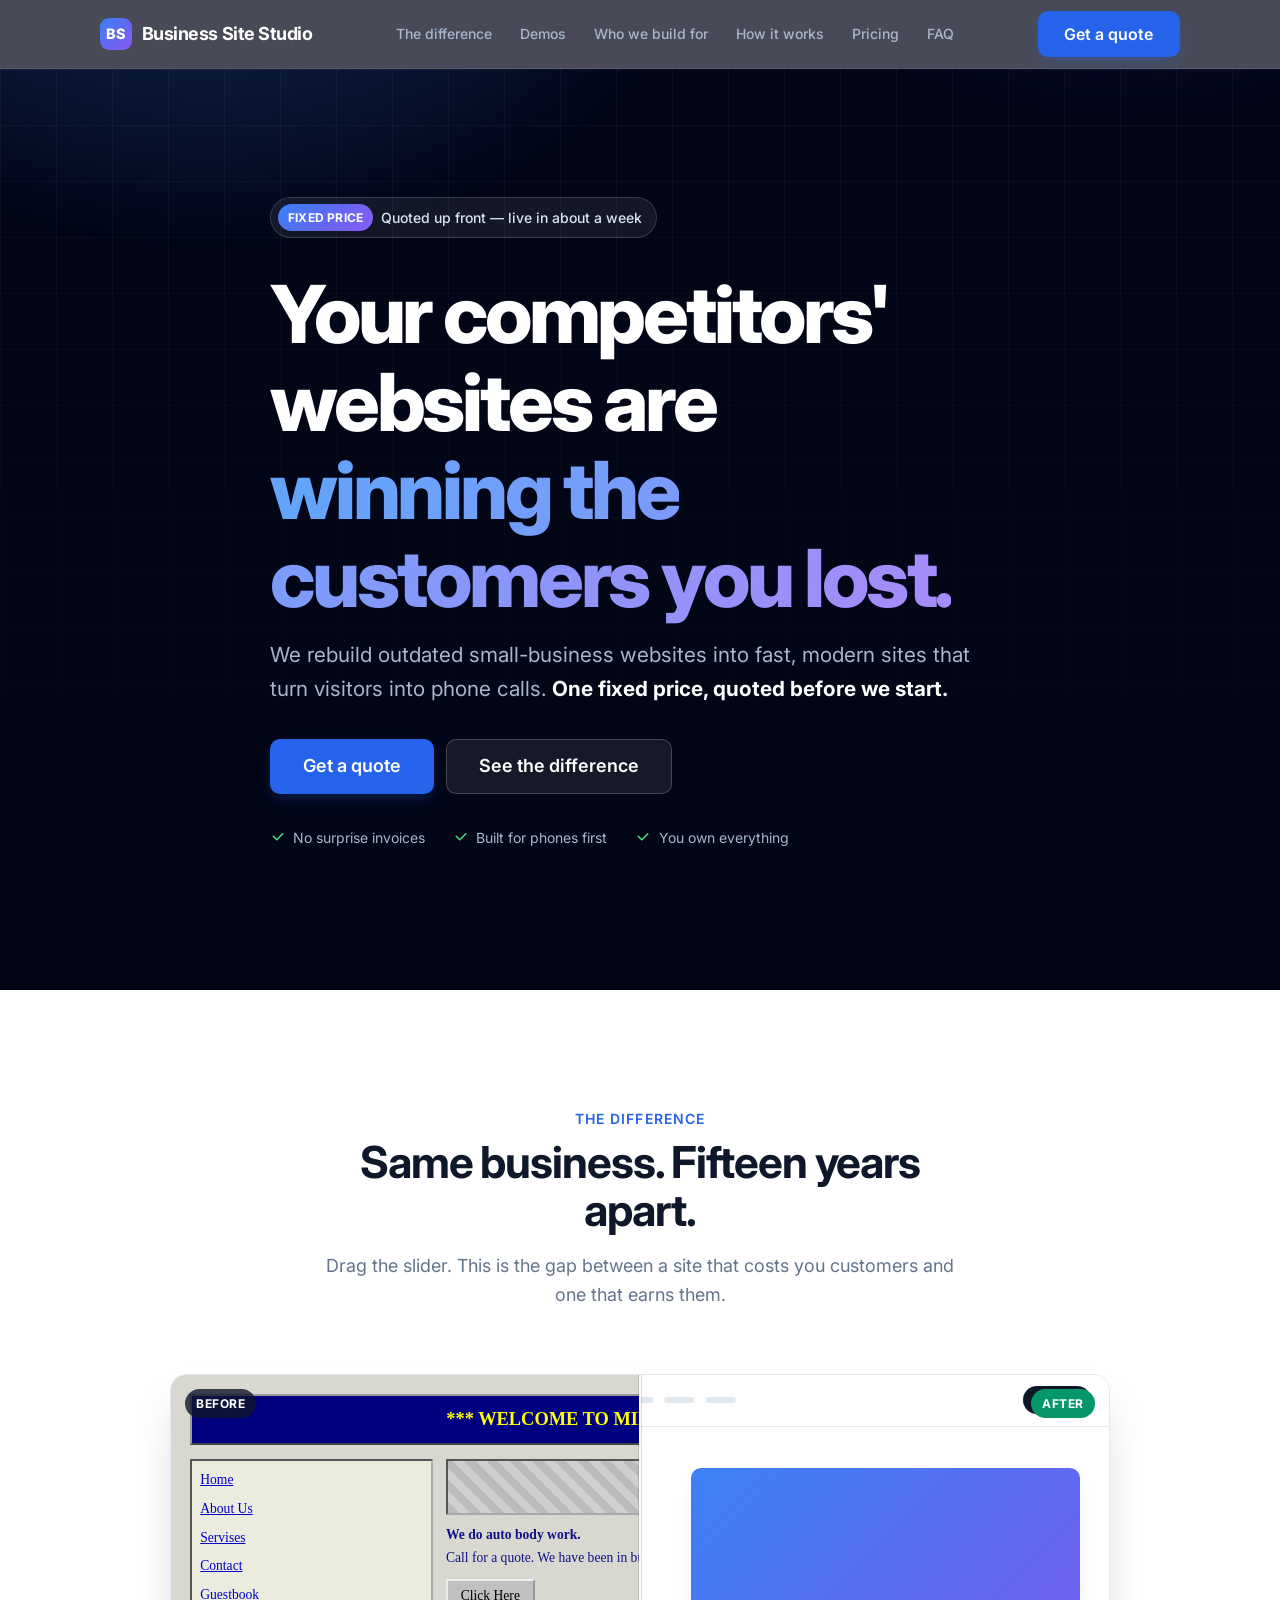
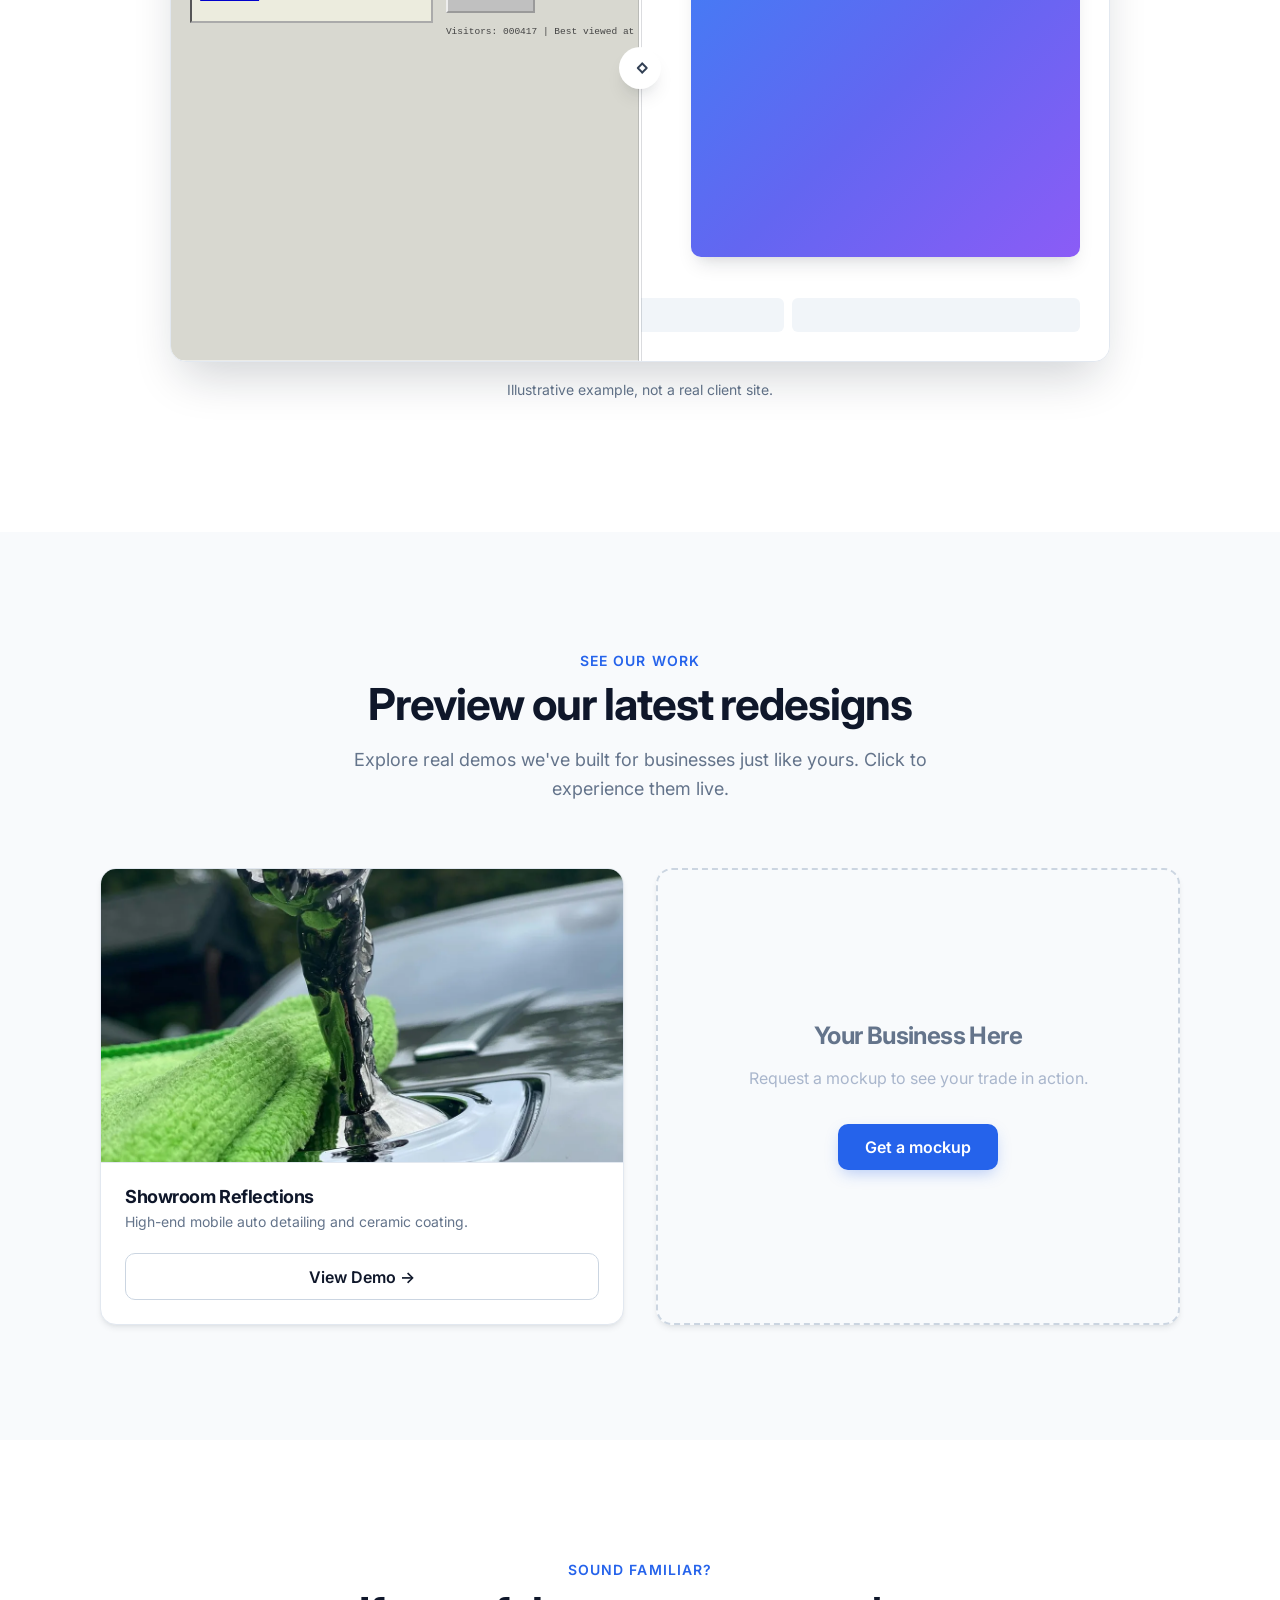
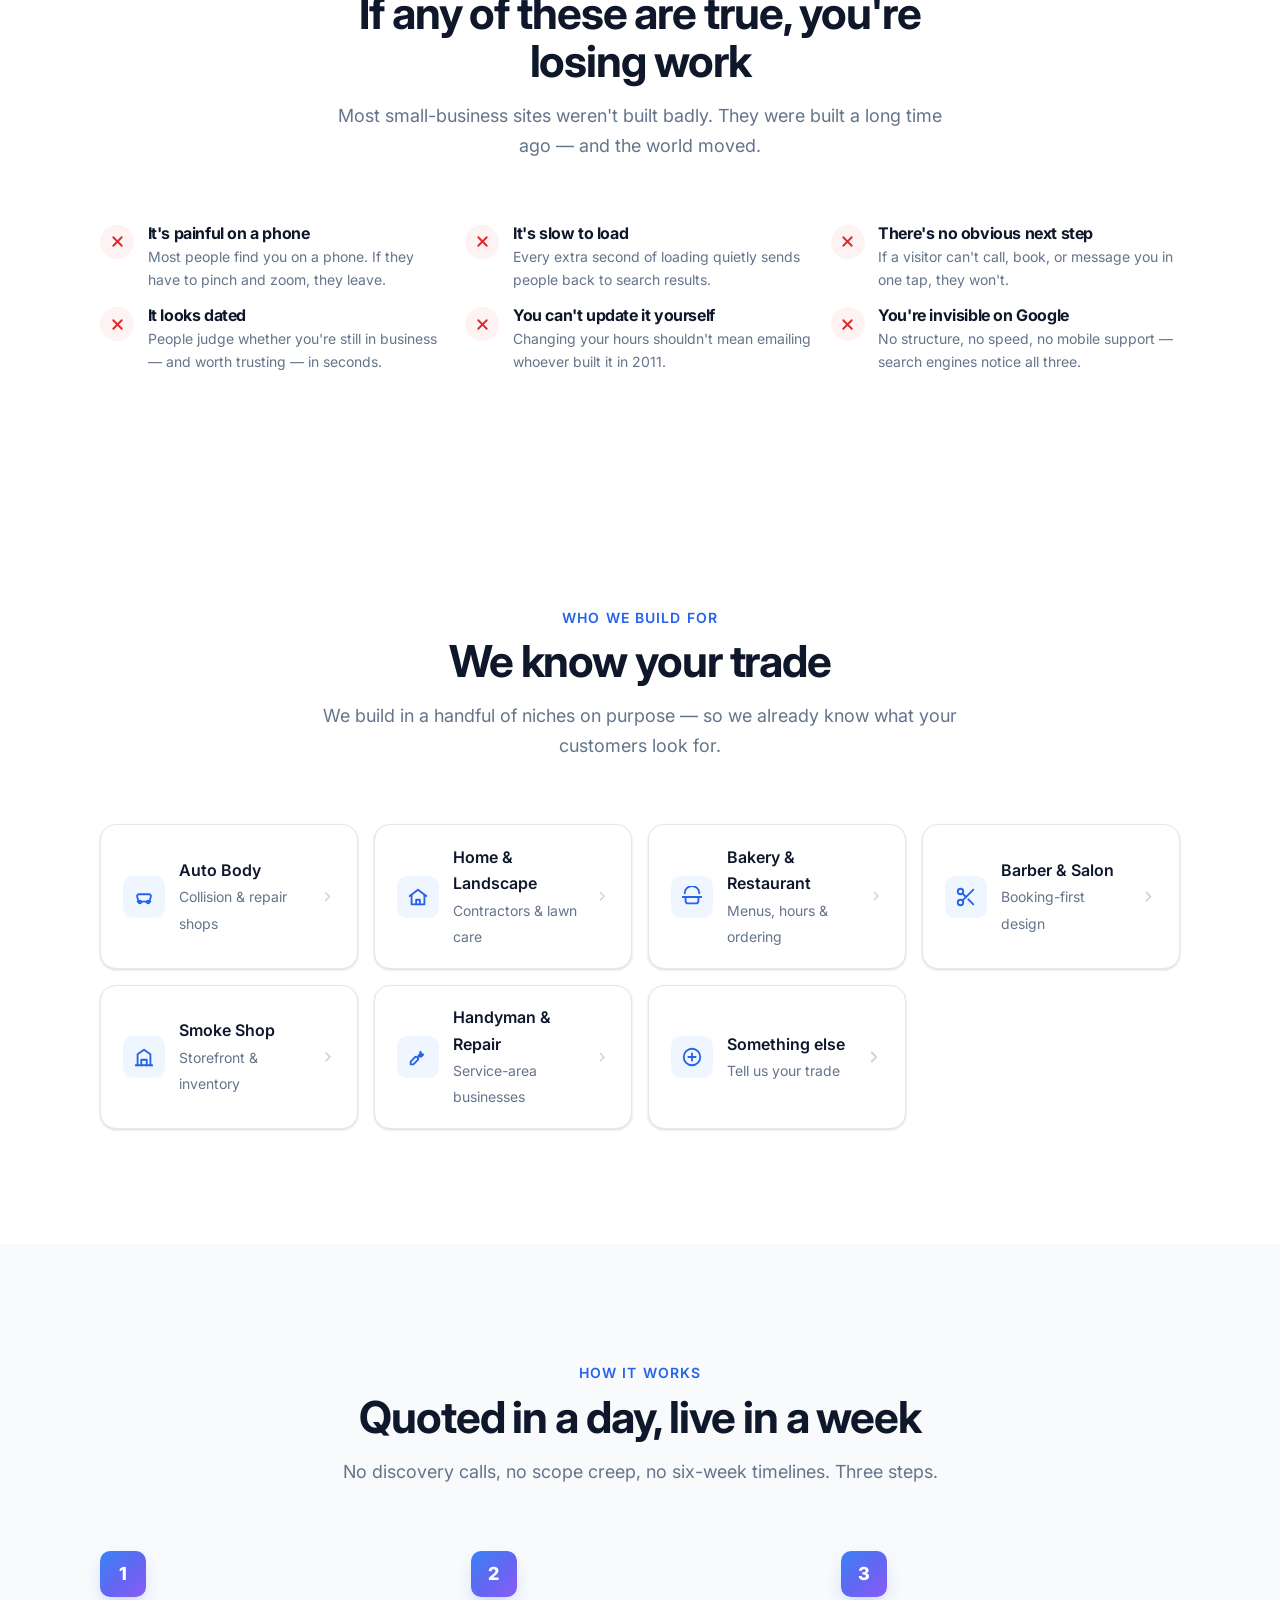
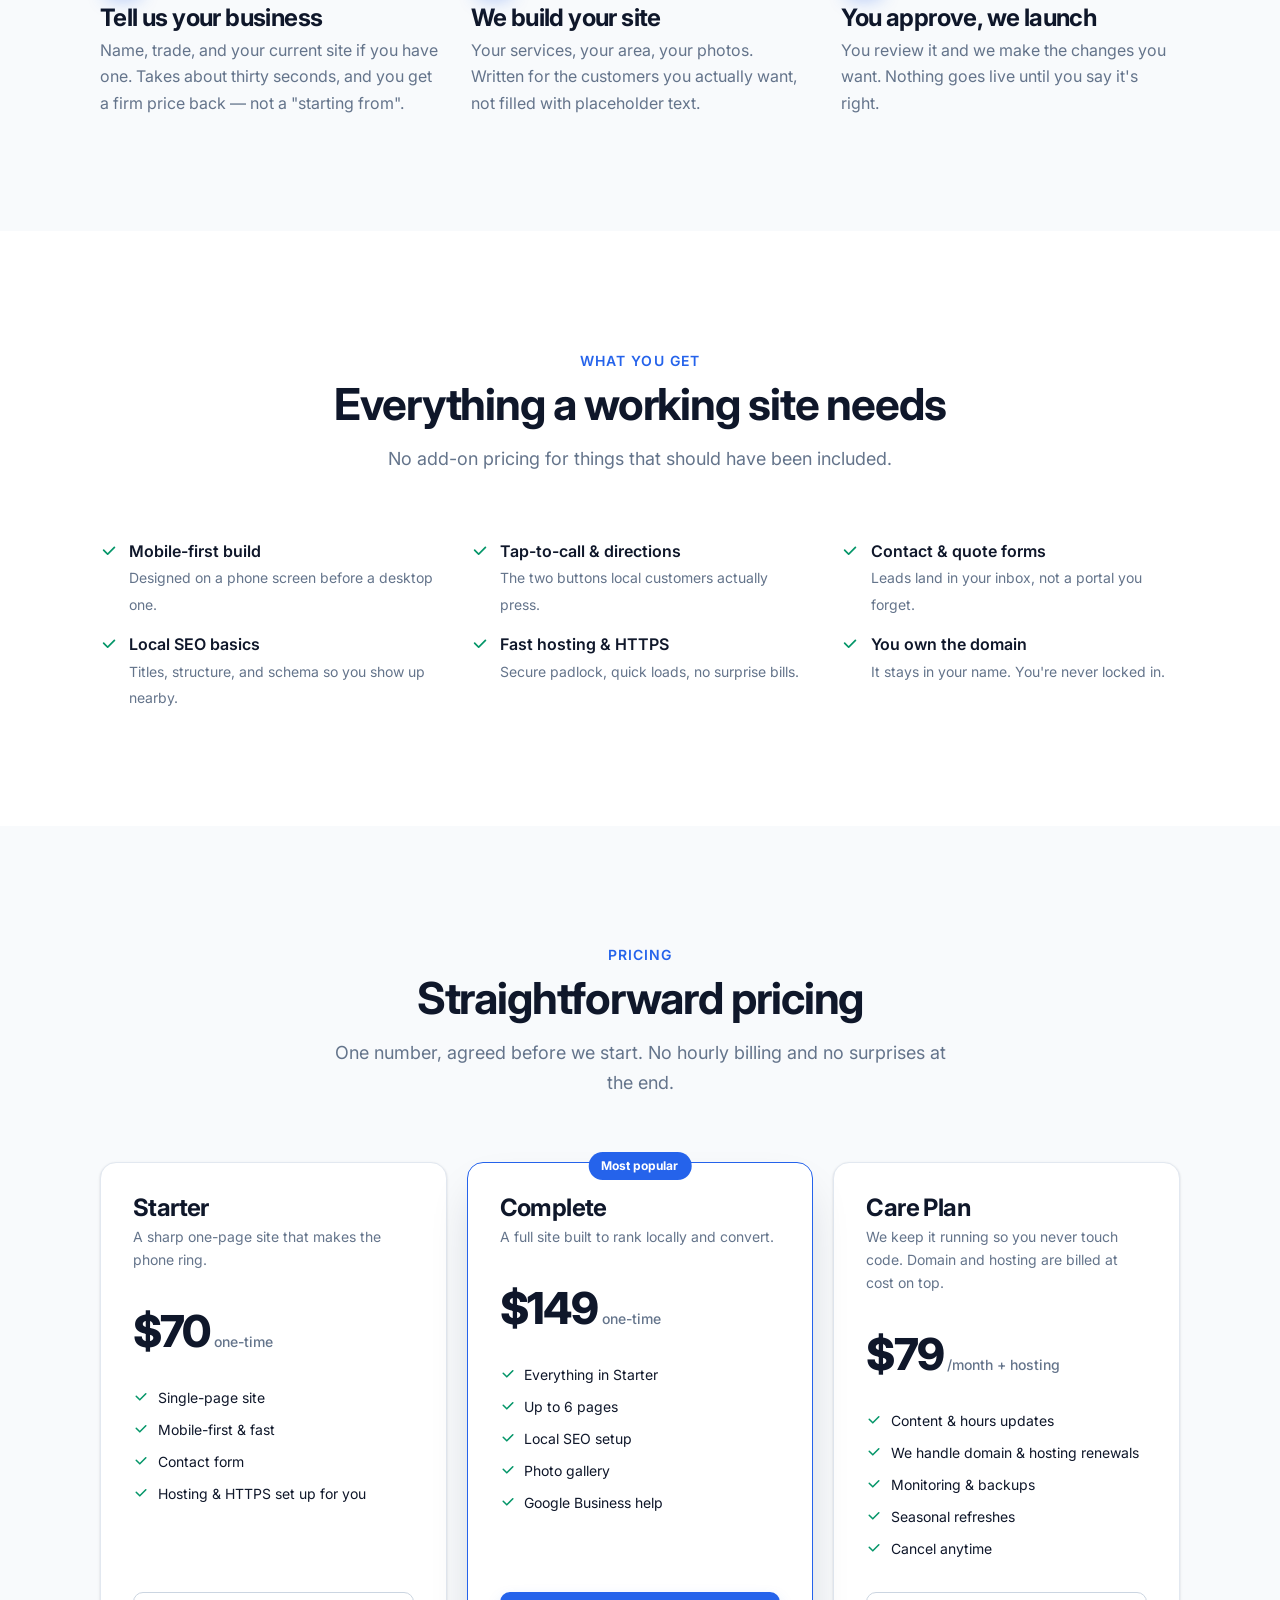
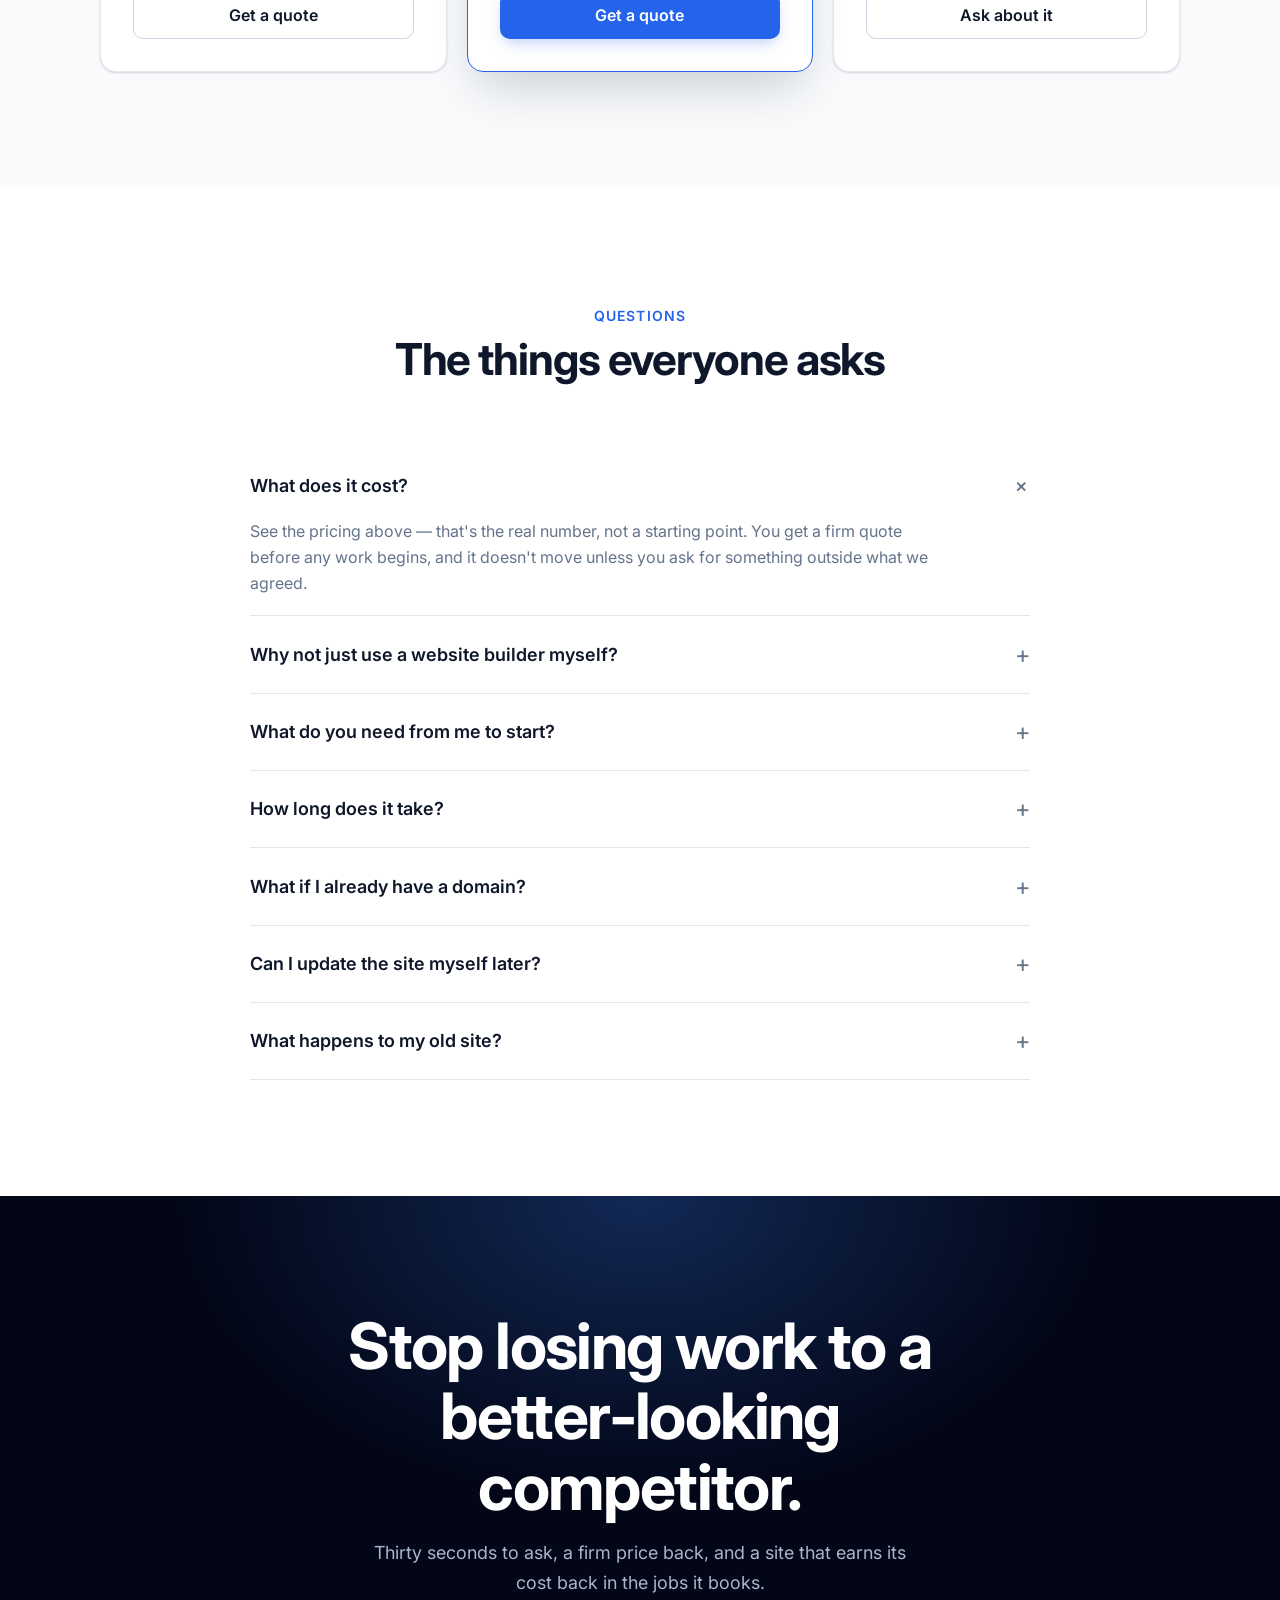
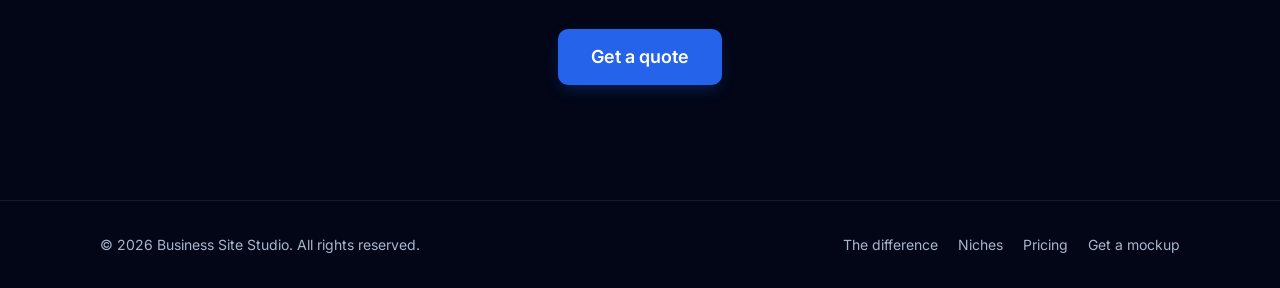
==== commit 0ed6f174: "Update index.html" ====
--- a/site/index.html
+++ b/site/index.html
@@ -338,6 +338,19 @@
         }
         .symptom h3 { font-size: var(--text-base); margin-bottom: 0.15rem; }
         .symptom p { font-size: var(--text-sm); color: var(--text-secondary); margin: 0; }
+
+        /* ---------- Demos ---------- */
+        .demos { display: grid; gap: 2rem; grid-template-columns: repeat(auto-fit, minmax(300px, 1fr)); }
+        .demo-card {
+            background: var(--bg-primary); border: 1px solid var(--border);
+            border-radius: var(--radius-lg); overflow: hidden;
+            box-shadow: var(--shadow-md); transition: transform var(--transition), box-shadow var(--transition);
+        }
+        .demo-card:hover { transform: translateY(-5px); box-shadow: var(--shadow-xl); border-color: var(--accent-color); }
+        .demo-card__img { width: 100%; aspect-ratio: 16/9; object-fit: cover; border-bottom: 1px solid var(--border); }
+        .demo-card__content { padding: 1.5rem; }
+        .demo-card__content h3 { font-size: var(--text-lg); margin-bottom: 0.25rem; color: var(--text-primary); }
+        .demo-card__content p { color: var(--text-secondary); font-size: var(--text-sm); margin-bottom: 1.25rem; }
 
         /* ---------- Niches ---------- */
         .niches { display: grid; gap: 1rem; grid-template-columns: repeat(auto-fit, minmax(240px, 1fr)); }
@@ -487,6 +500,7 @@
         </a>
         <div class="nav__links">
             <a href="#work">The difference</a>
+            <a href="#demos">Demos</a>
             <a href="#niches">Who we build for</a>
             <a href="#how">How it works</a>
             <a href="#pricing">Pricing</a>
@@ -607,8 +621,37 @@
     </div>
 </section>
 
+<!-- ---------------- Demos ---------------- -->
+<section class="section section--subtle" id="demos">
+    <div class="container">
+        <div class="section-head reveal">
+            <span class="eyebrow">See our work</span>
+            <h2>Preview our latest redesigns</h2>
+            <p>Explore real demos we've built for businesses just like yours. Click to experience them live.</p>
+        </div>
+
+        <div class="demos reveal">
+            <a href="demos/autobody/showroom-reflections/" class="demo-card card--link" target="_blank">
+                <img src="demos/autobody/showroom-reflections/img/hero-rolls.webp" alt="Showroom Reflections Demo" class="demo-card__img" loading="lazy">
+                <div class="demo-card__content">
+                    <h3>Showroom Reflections</h3>
+                    <p>High-end mobile auto detailing and ceramic coating.</p>
+                    <span class="btn btn--ghost btn--block">View Demo &rarr;</span>
+                </div>
+            </a>
+            
+            <!-- Future demos can be added here -->
+            <div class="demo-card" style="display: flex; flex-direction: column; justify-content: center; align-items: center; background: transparent; border: 2px dashed var(--border-strong); padding: 3rem 1.5rem; text-align: center;">
+                <h3 style="color: var(--text-secondary);">Your Business Here</h3>
+                <p style="color: var(--text-inverse-muted);">Request a mockup to see your trade in action.</p>
+                <a href="request/" class="btn btn--primary" style="margin-top: 1rem;">Get a mockup</a>
+            </div>
+        </div>
+    </div>
+</section>
+
 <!-- ---------------- Symptoms ---------------- -->
-<section class="section section--subtle">
+<section class="section">
     <div class="container">
         <div class="section-head reveal">
             <span class="eyebrow">Sound familiar?</span>
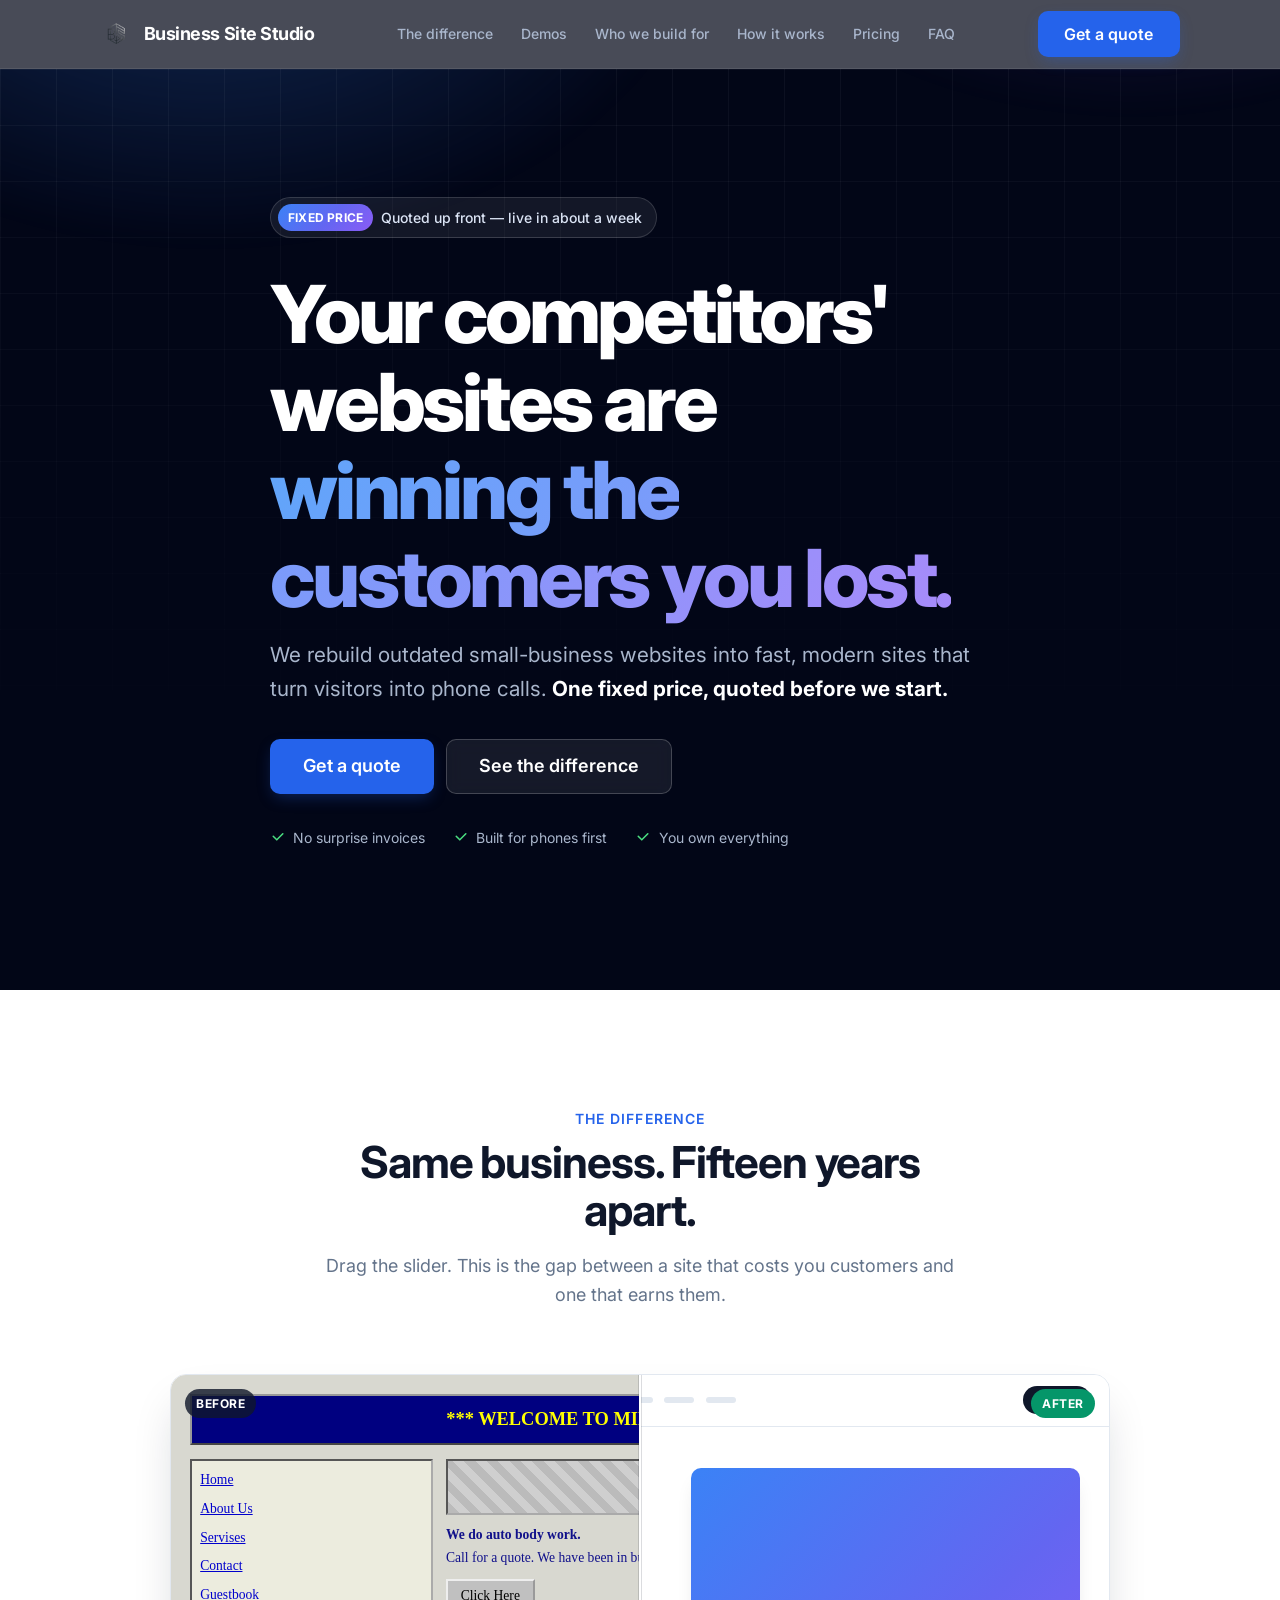
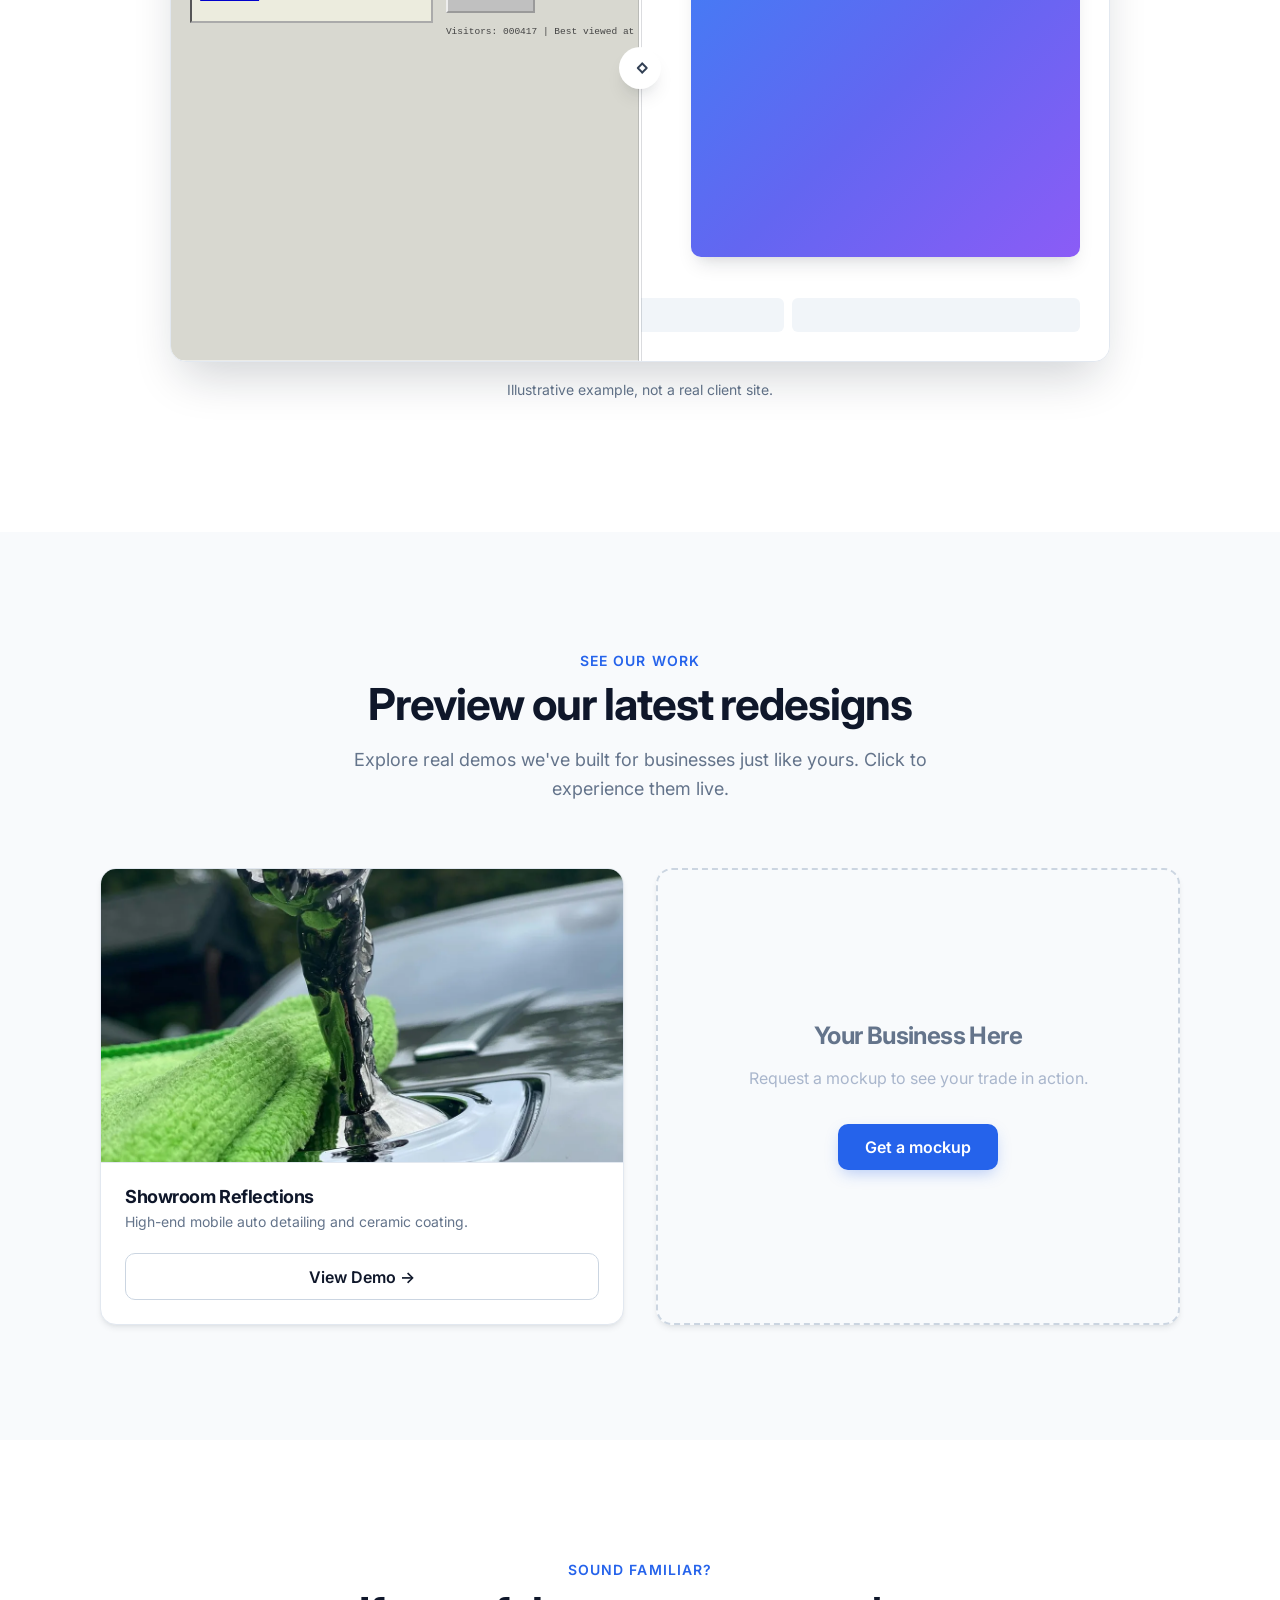
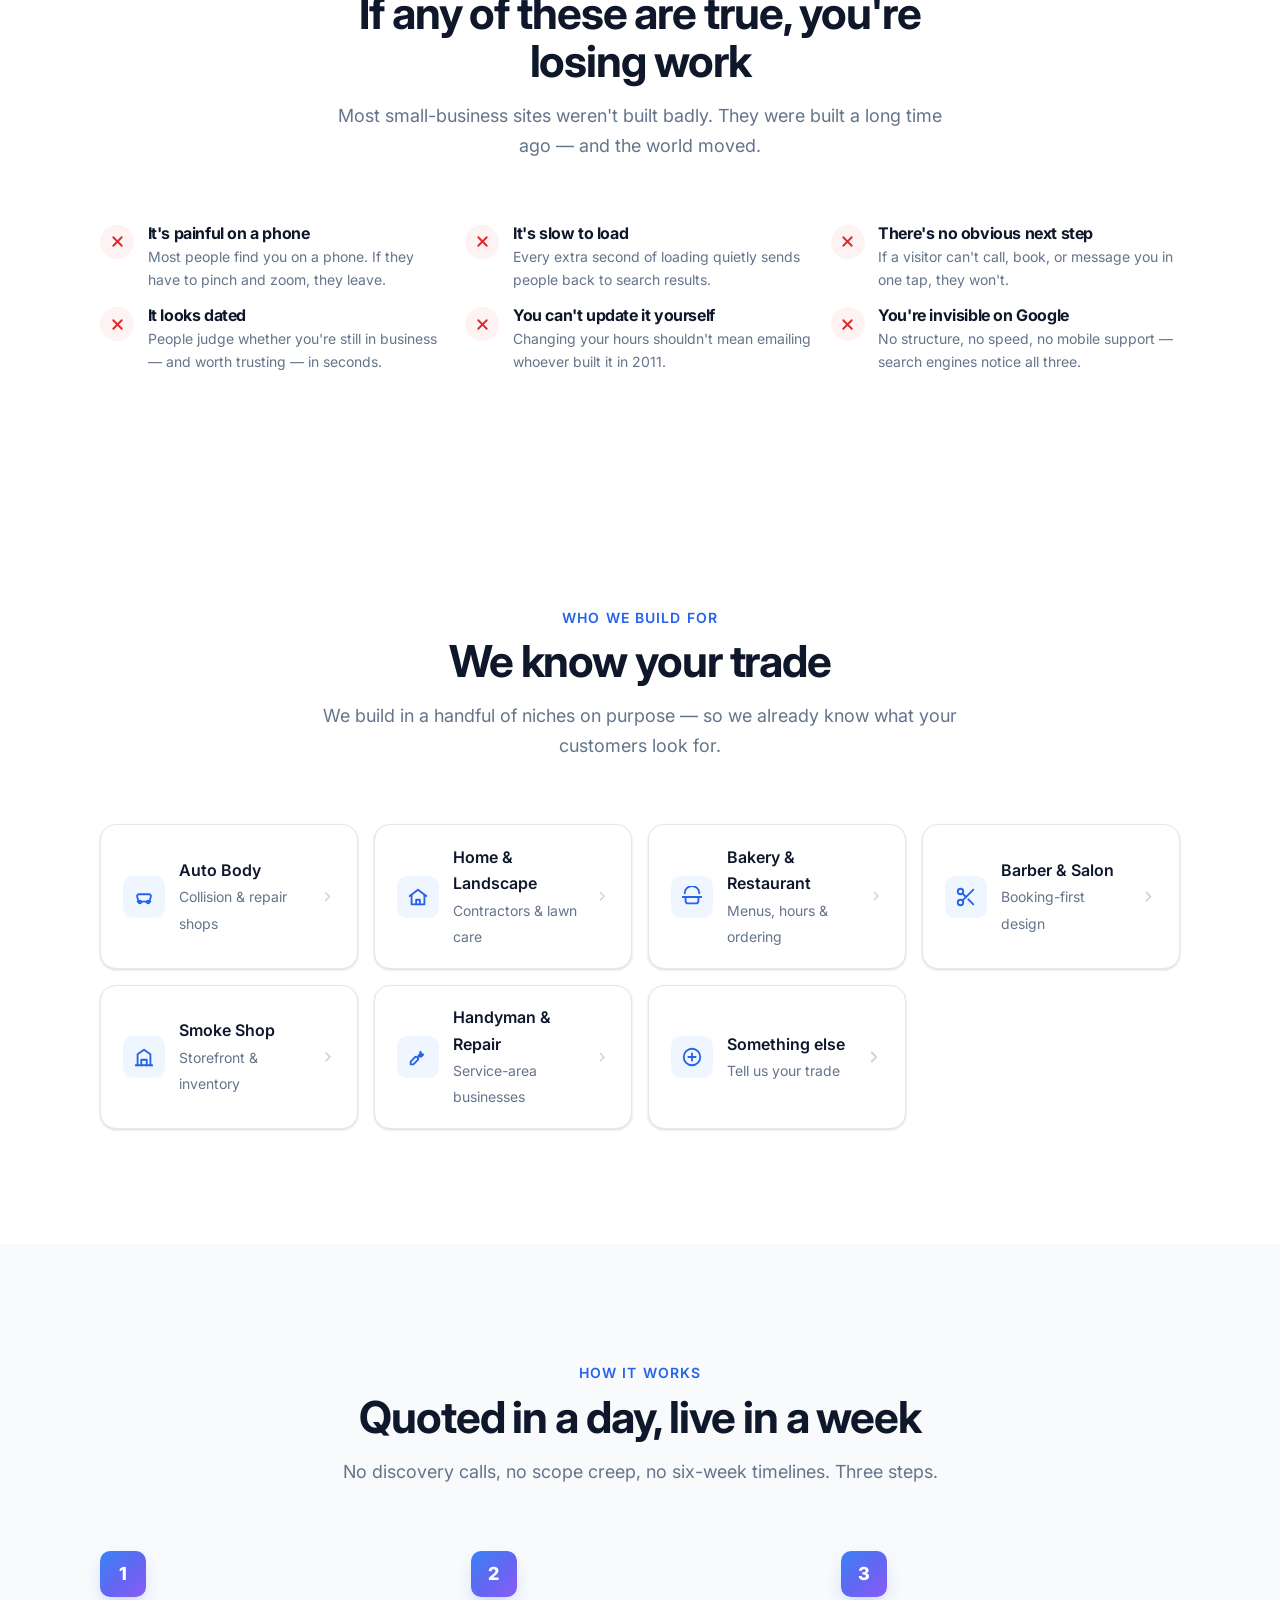
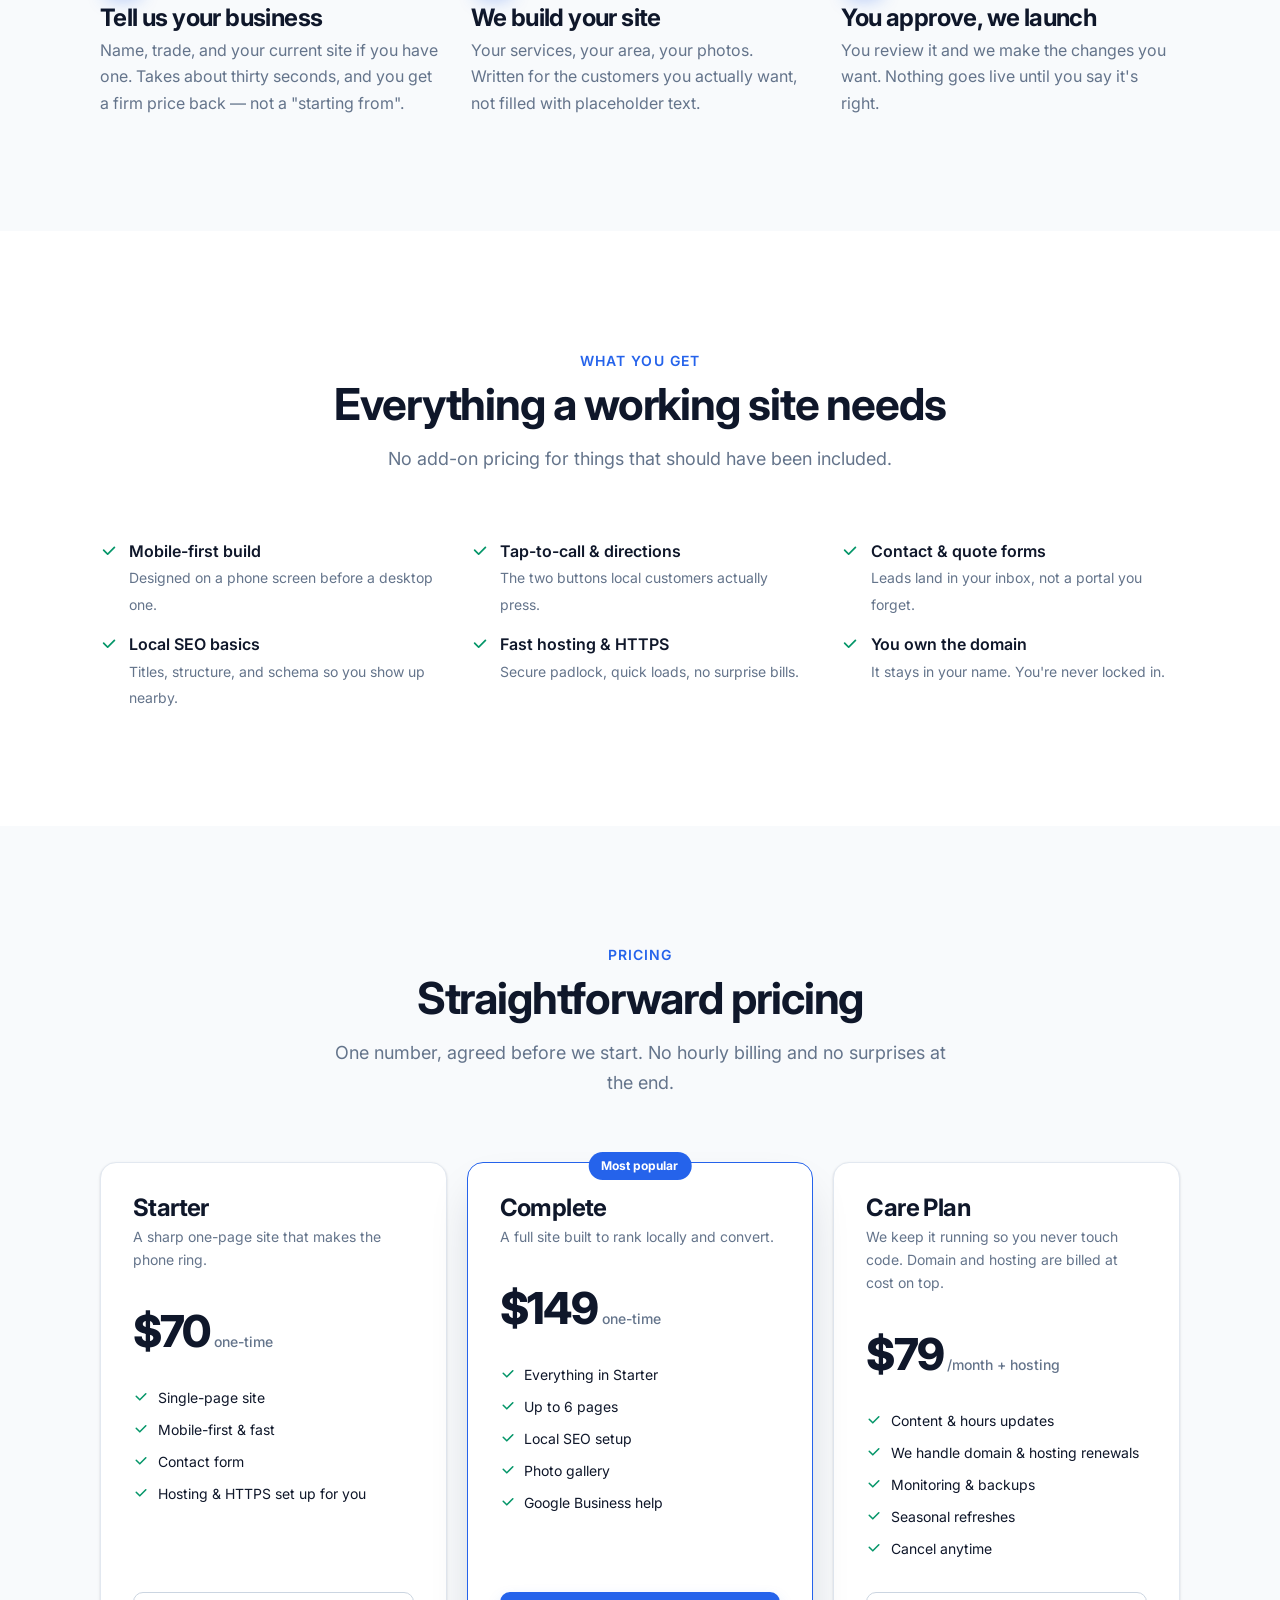
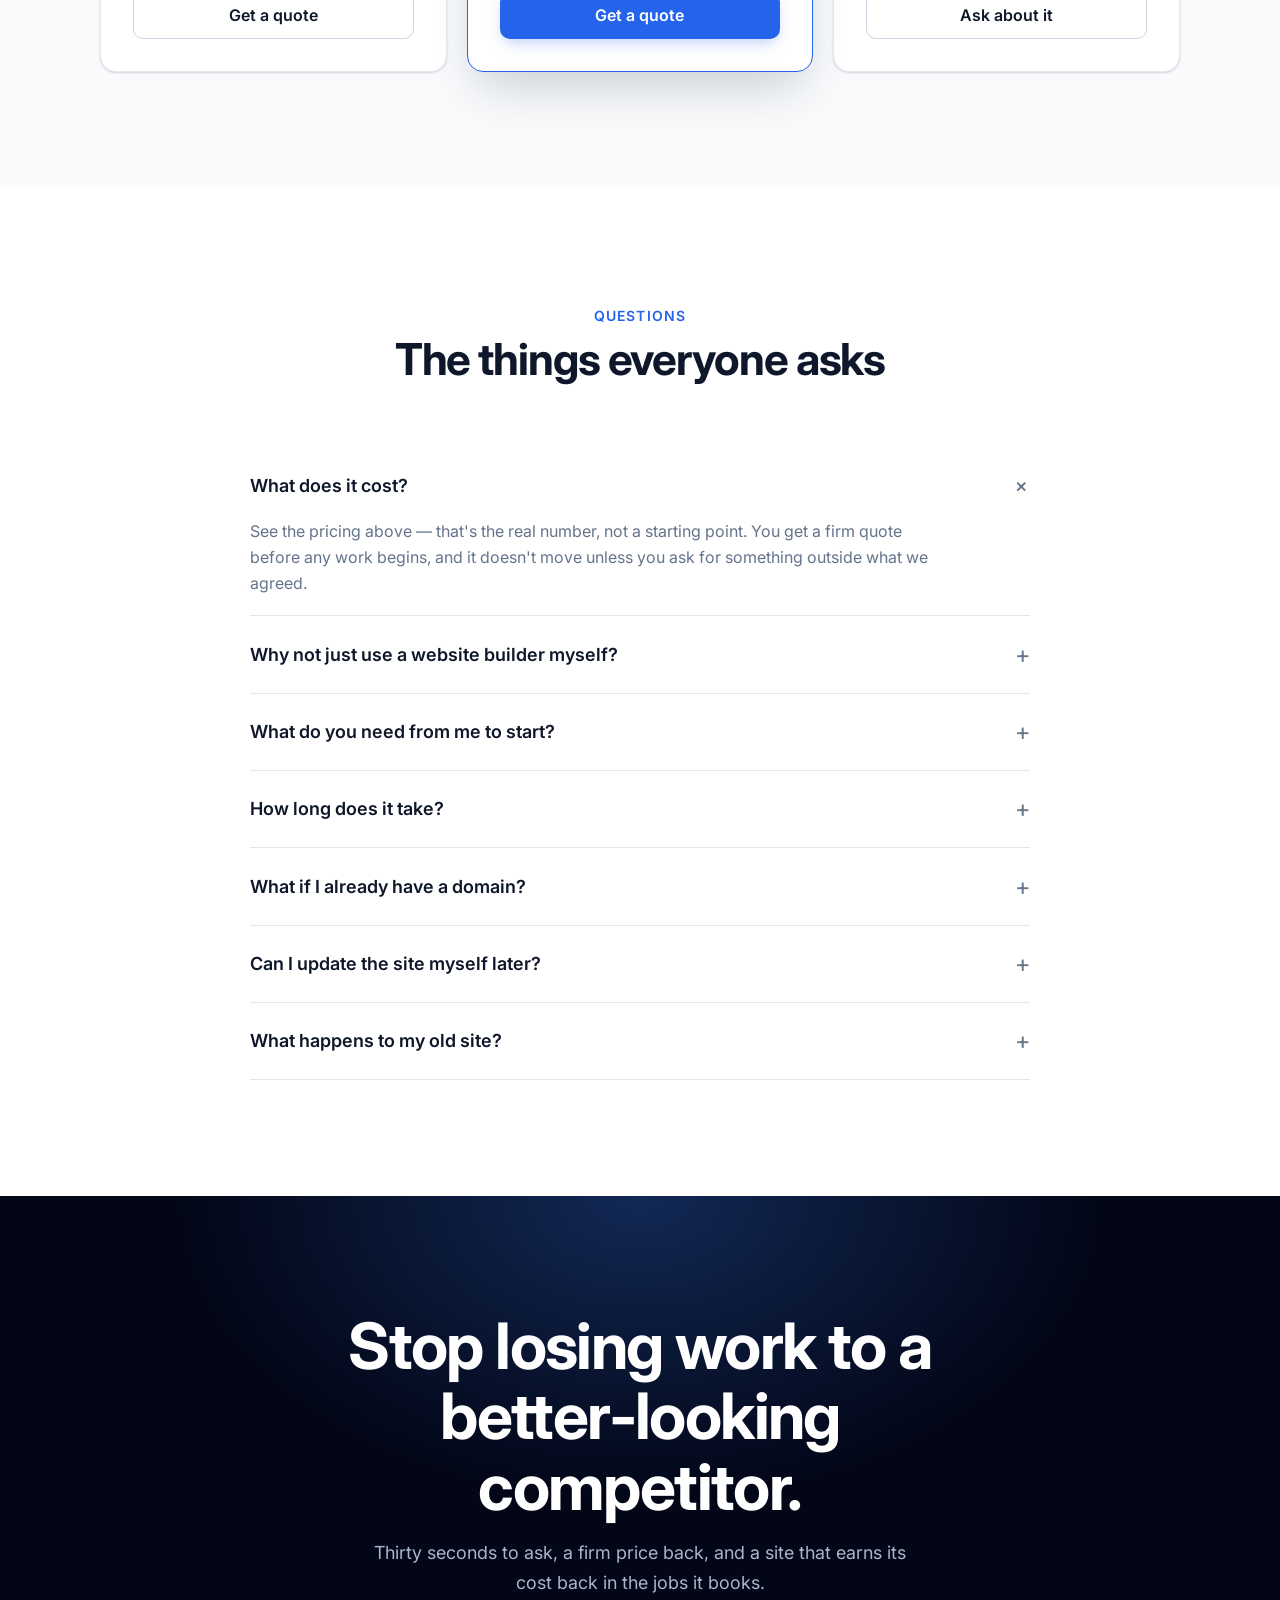
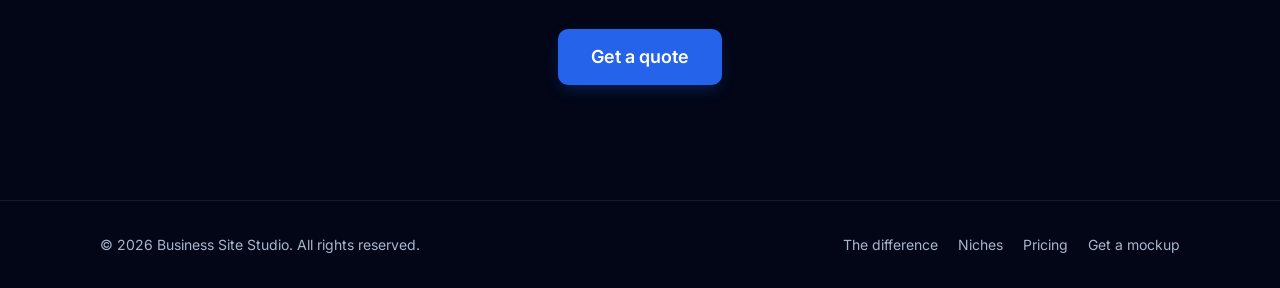
==== commit f179950e: "svgadded" ====
--- a/site/index.html
+++ b/site/index.html
@@ -46,14 +46,10 @@
             letter-spacing: var(--tracking-tight);
         }
         .nav__mark {
-            display: grid;
-            place-items: center;
-            width: 32px; height: 32px;
-            border-radius: 9px;
-            background: var(--gradient-accent);
-            color: #fff;
-            font-size: 0.9rem;
-            font-weight: 800;
+            height: 34px;
+            width: auto;
+            border-radius: 6px;
+            object-fit: contain;
         }
         .nav__links { display: none; gap: 1.75rem; }
         .nav__links a {
@@ -495,7 +491,7 @@
 <nav class="nav">
     <div class="container nav__inner">
         <a class="nav__brand" href="./">
-            <span class="nav__mark">BS</span>
+            <img class="nav__mark" src="assets/img/logo.svg" alt="Business Site Studio Logo">
             Business Site Studio
         </a>
         <div class="nav__links">
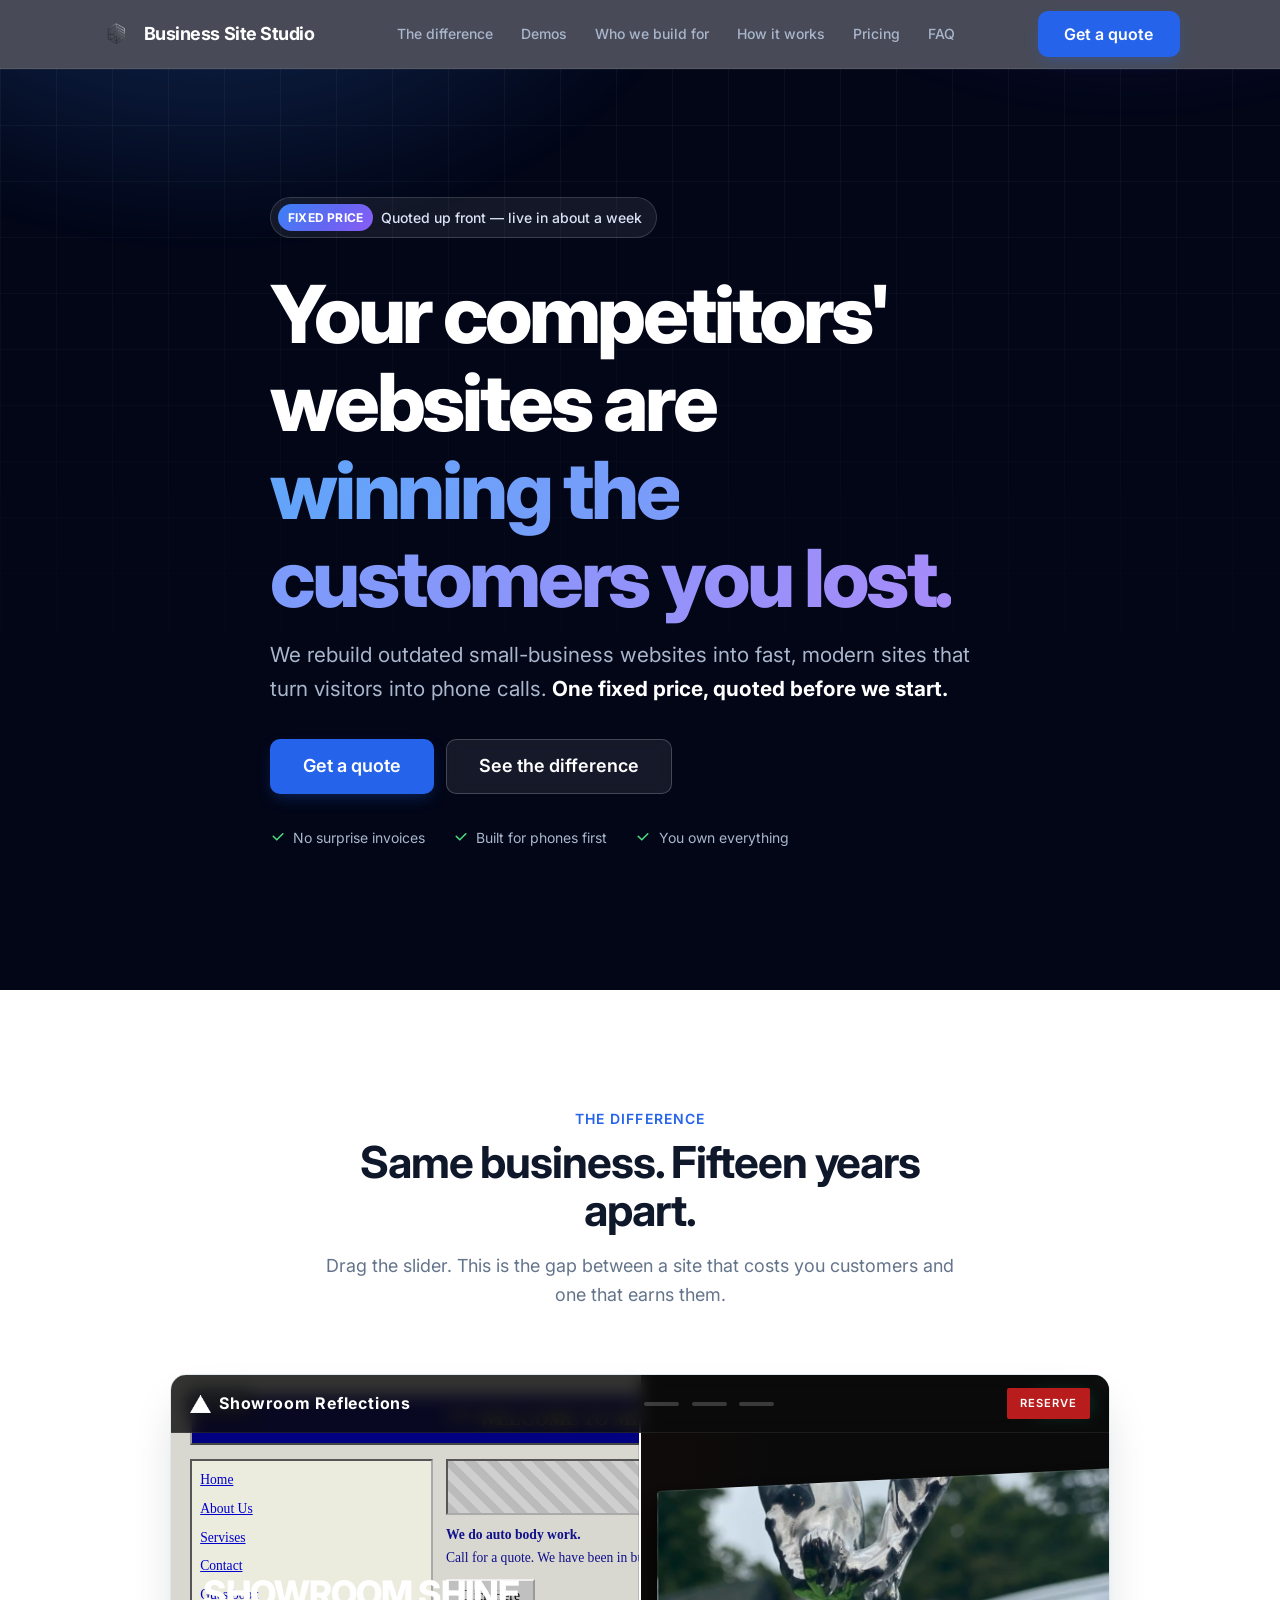
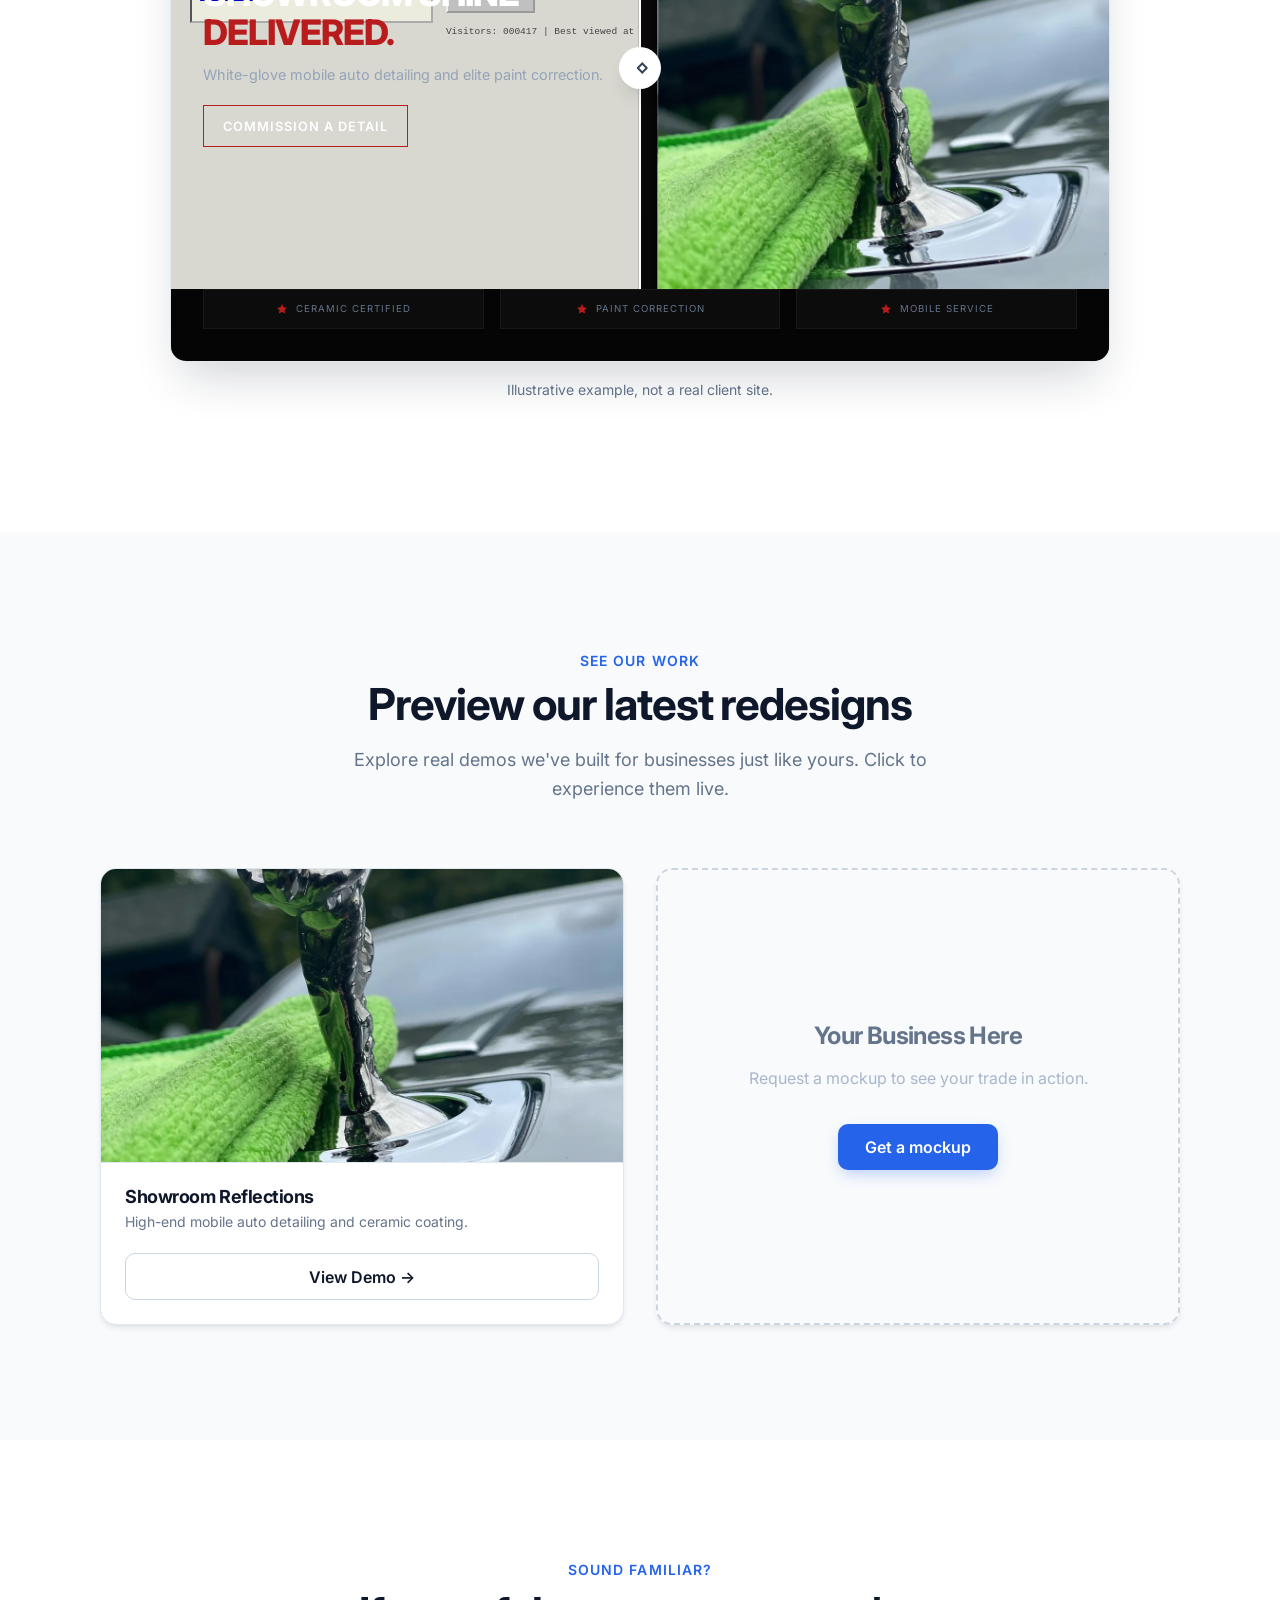
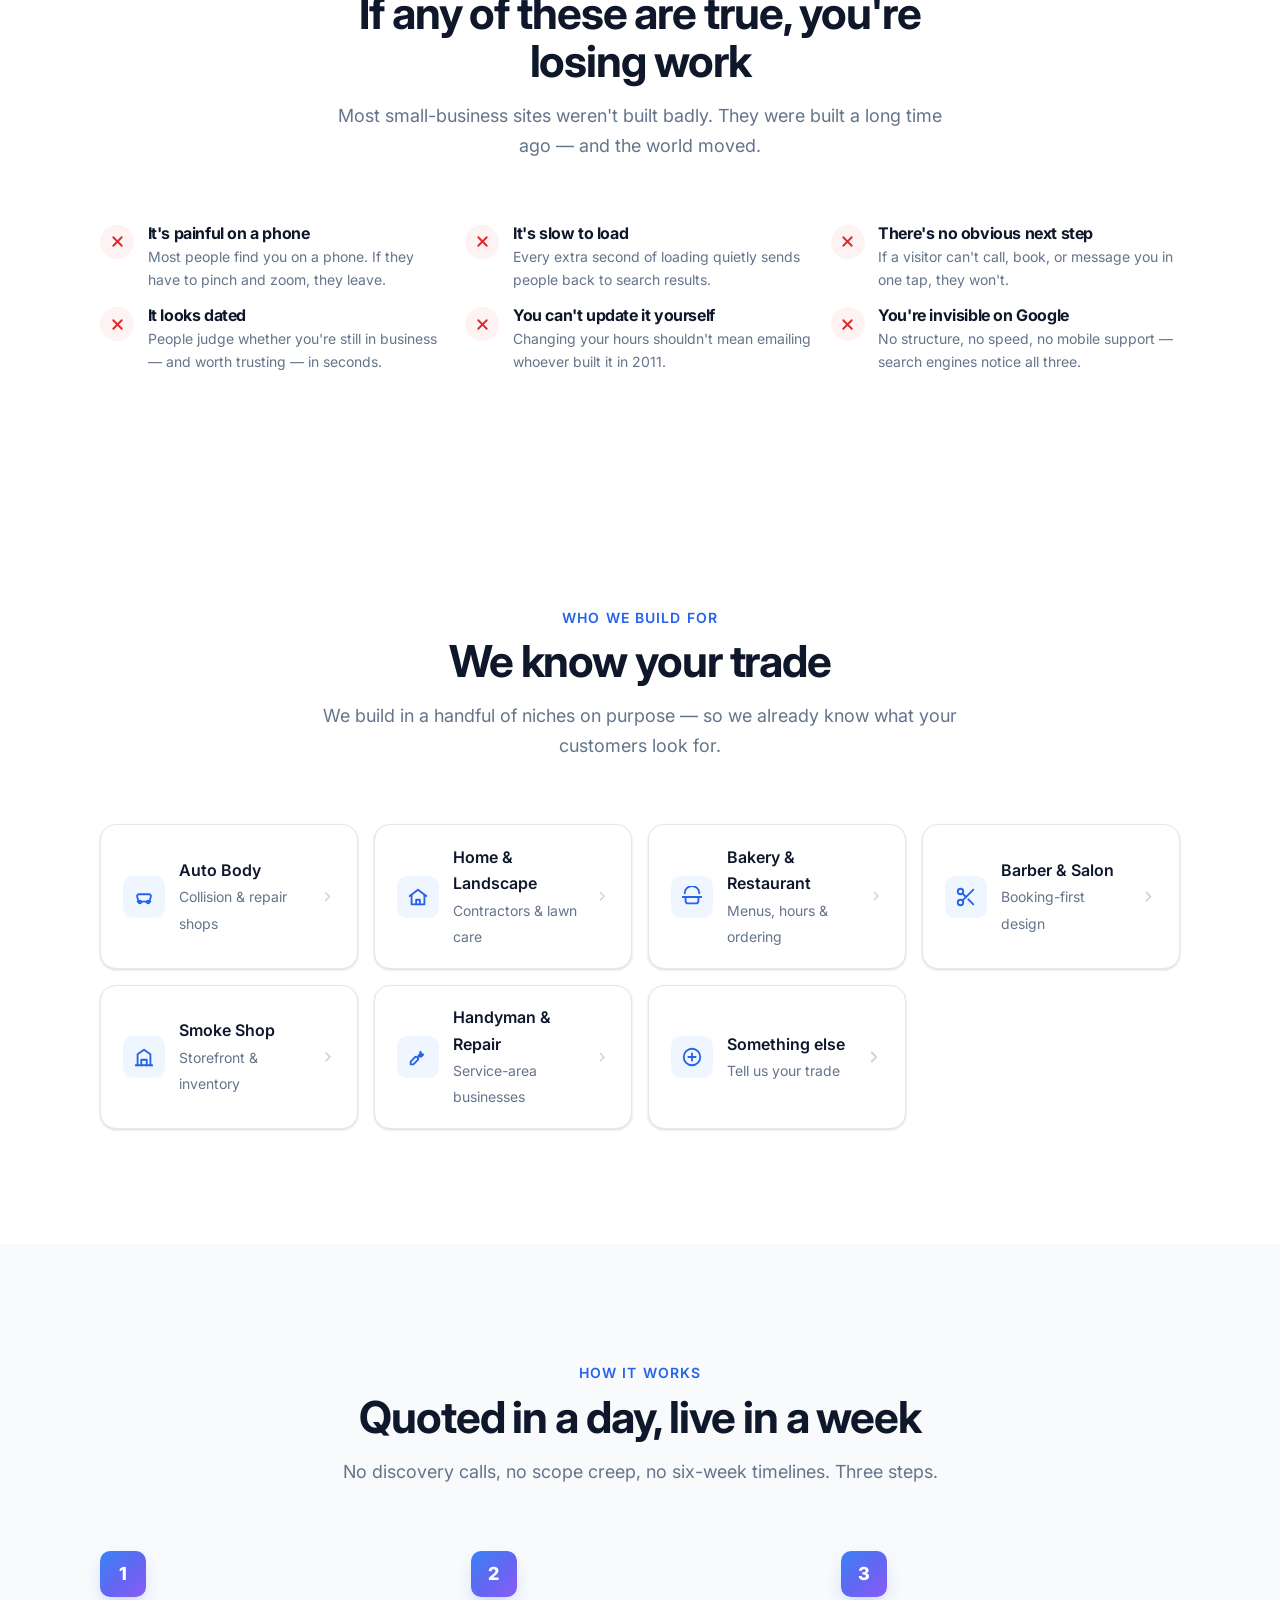
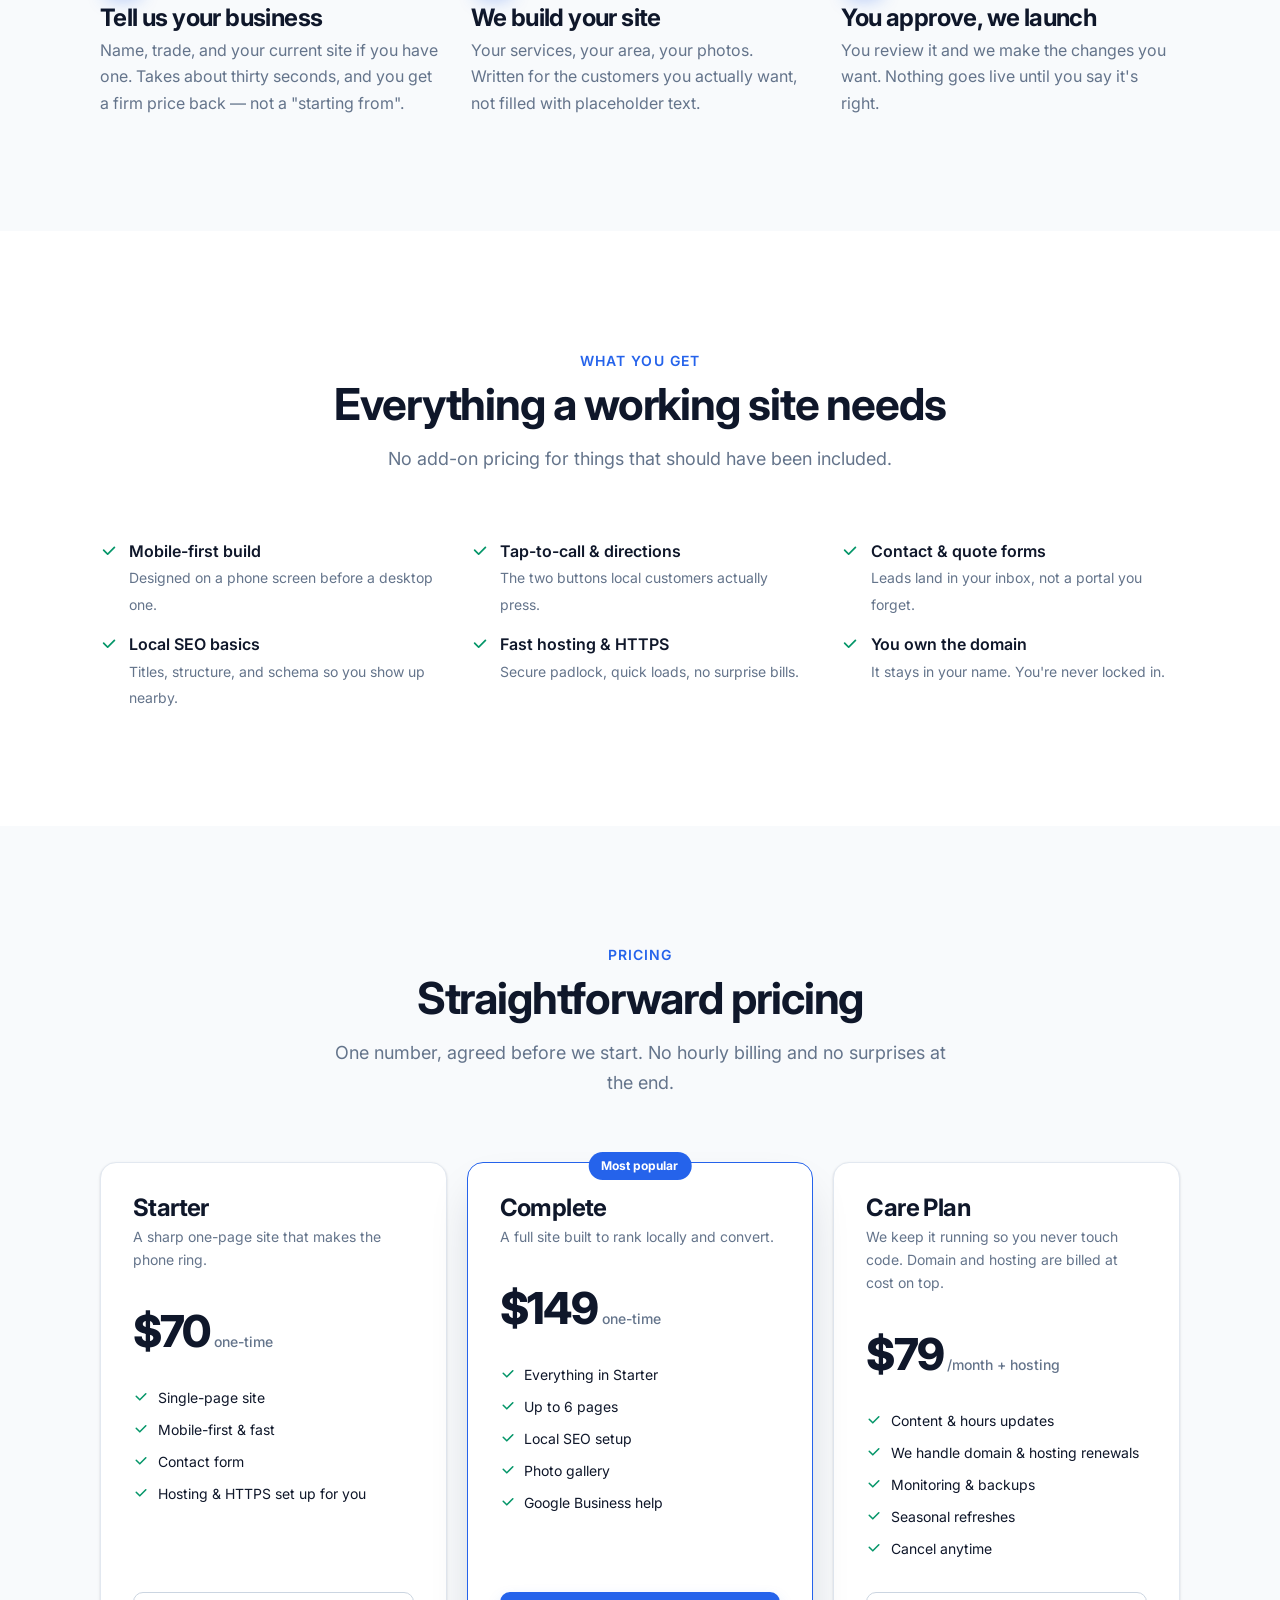
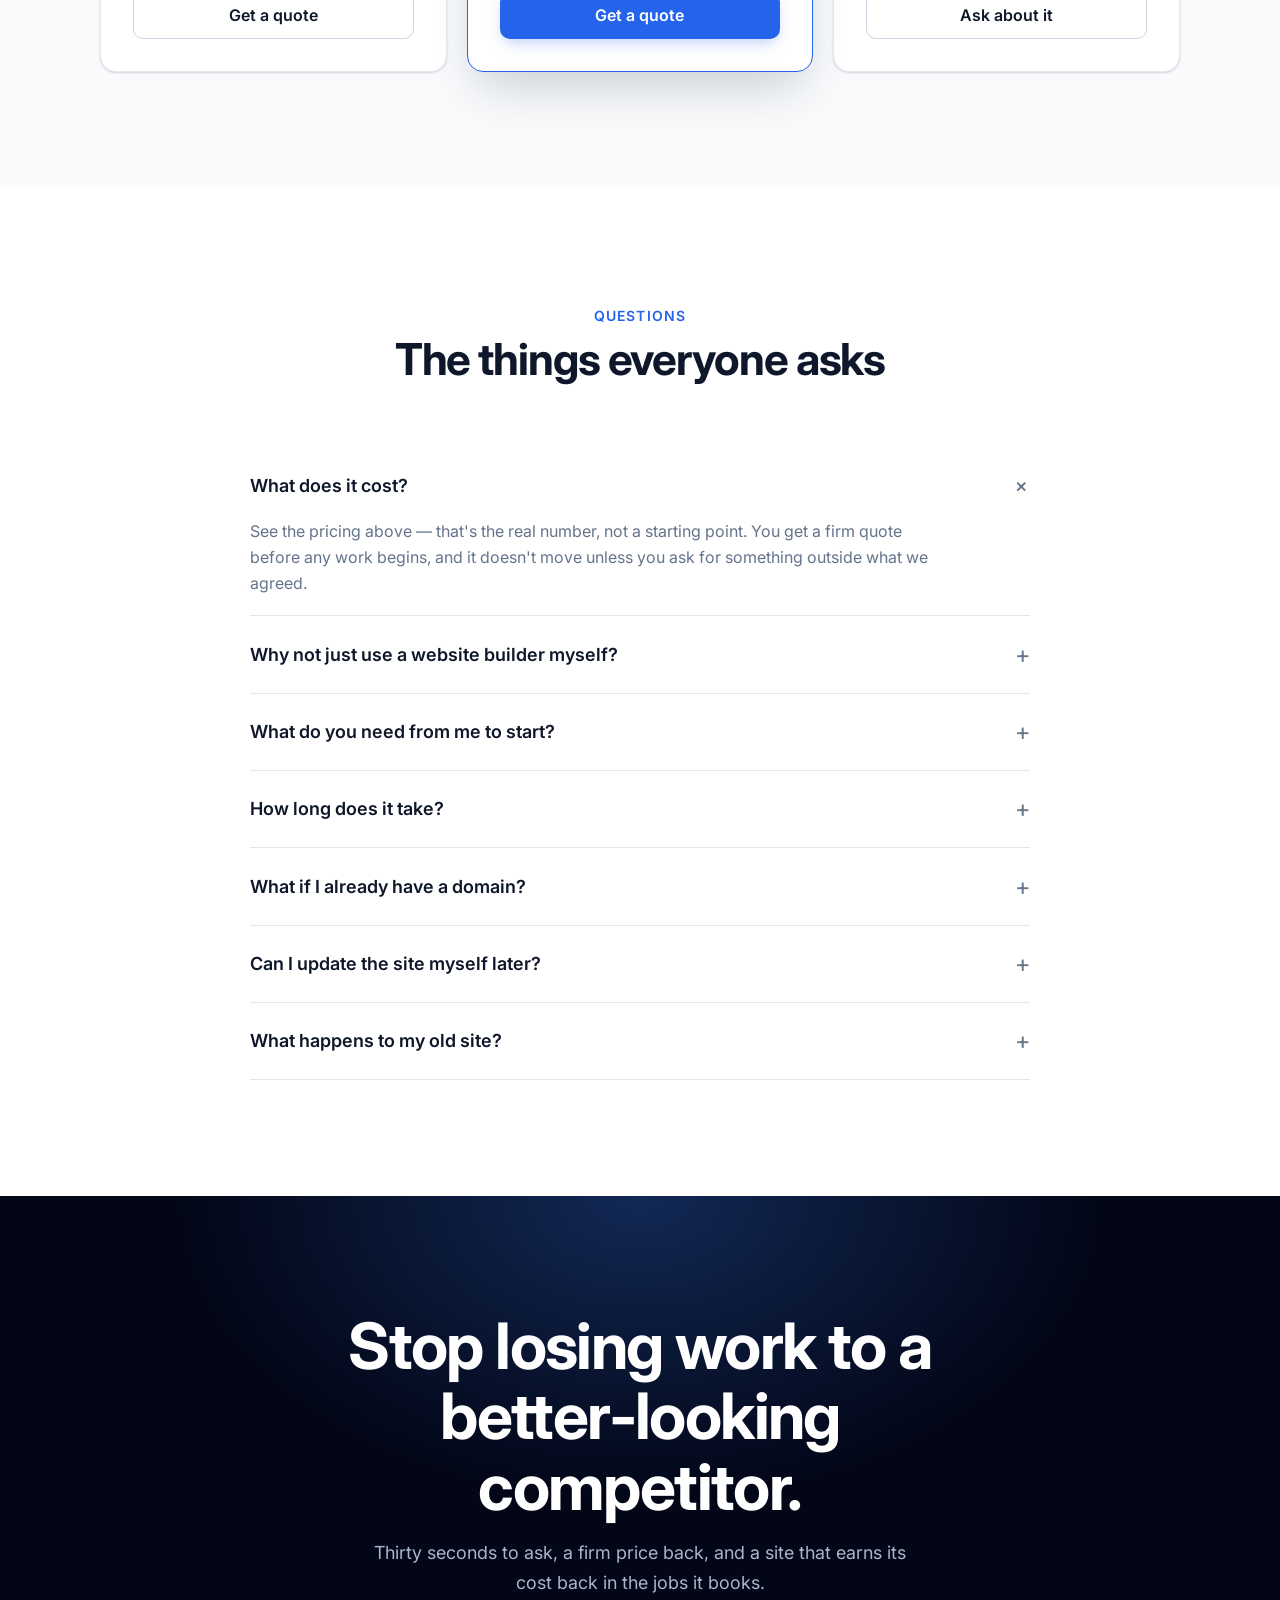
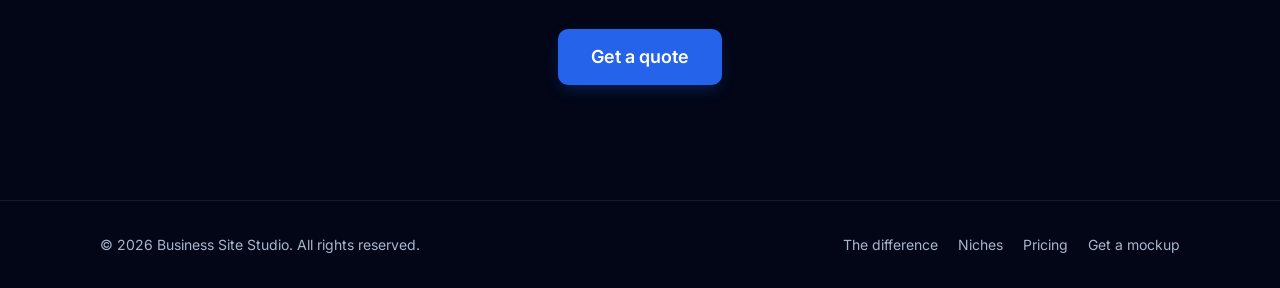
==== commit 169492d6: "Update index.html" ====
--- a/site/index.html
+++ b/site/index.html
@@ -265,53 +265,44 @@
         }
 
         /* Stylised "new site" mockup */
-        .new { height: 100%; background: #fff; display: flex; flex-direction: column; }
+        .new { height: 100%; background: #0a0a0a; color: #fff; display: flex; flex-direction: column; font-family: 'Inter', sans-serif; }
         .new__bar {
-            display: flex;
-            align-items: center;
-            justify-content: space-between;
-            padding: 0.7rem 1.1rem;
-            border-bottom: 1px solid var(--border);
-        }
-        .new__logo { display: flex; align-items: center; gap: 0.45rem; font-weight: 700; font-size: clamp(0.7rem, 1.5vw, 0.95rem); }
-        .new__dot { width: 18px; height: 18px; border-radius: 5px; background: var(--gradient-accent); }
-        .new__navlinks { display: flex; gap: 0.7rem; }
-        .new__navlinks span { width: 30px; height: 6px; border-radius: 3px; background: var(--slate-200); }
-        .new__pill { background: var(--slate-900); color: #fff; font-size: clamp(0.5rem, 1.1vw, 0.7rem); padding: 0.3rem 0.7rem; border-radius: var(--radius-full); font-weight: 600; }
+            display: flex; align-items: center; justify-content: space-between;
+            padding: 0.8rem 1.2rem; background: rgba(10,10,10,0.8); backdrop-filter: blur(8px);
+            border-bottom: 1px solid rgba(255,255,255,0.08); z-index: 10;
+        }
+        .new__logo { font-weight: 700; font-size: clamp(0.7rem, 1.5vw, 1rem); letter-spacing: 0.05em; display: flex; align-items: center; gap: 0.5rem; }
+        .new__logo img { height: 18px; filter: brightness(0) invert(1); }
+        .new__navlinks { display: flex; gap: 0.8rem; }
+        .new__navlinks span { width: 35px; height: 4px; border-radius: 2px; background: rgba(255,255,255,0.2); }
+        .new__pill { background: #b91c1c; color: #fff; font-size: clamp(0.5rem, 1.1vw, 0.7rem); padding: 0.4rem 0.8rem; border-radius: 2px; font-weight: 600; text-transform: uppercase; letter-spacing: 1px; }
+        
         .new__hero {
-            flex: 1;
-            display: grid;
-            grid-template-columns: 1.1fr 0.9fr;
-            gap: 1rem;
-            padding: clamp(0.8rem, 2.5vw, 1.8rem);
-            align-items: center;
-        }
-        .new__h {
-            font-size: clamp(0.95rem, 2.7vw, 1.7rem);
-            font-weight: 800;
-            letter-spacing: var(--tracking-tight);
-            line-height: 1.12;
-            margin-bottom: 0.5rem;
-        }
-        .new__p { font-size: clamp(0.55rem, 1.3vw, 0.8rem); color: var(--text-secondary); line-height: 1.5; margin-bottom: 0.7rem; }
+            flex: 1; display: grid; grid-template-columns: 1.2fr 0.8fr;
+            background: radial-gradient(circle at top left, rgba(185,28,28,0.15) 0%, transparent 60%);
+            align-items: center; position: relative; overflow: hidden;
+        }
+        .new__hero-text { padding: clamp(1rem, 3vw, 2rem); position: relative; z-index: 5; }
+        .new__h { font-size: clamp(1.2rem, 3.2vw, 2.2rem); font-weight: 800; line-height: 1.1; margin-bottom: 0.8rem; text-transform: uppercase; letter-spacing: -1px; }
+        .new__h span { color: #b91c1c; display: block; }
+        .new__p { font-size: clamp(0.6rem, 1.4vw, 0.9rem); color: #94a3b8; line-height: 1.5; margin-bottom: 1.2rem; max-width: 90%; }
         .new__cta {
-            display: inline-block;
-            background: var(--accent-color);
-            color: #fff;
-            font-size: clamp(0.55rem, 1.2vw, 0.78rem);
-            font-weight: 600;
-            padding: 0.5rem 1rem;
-            border-radius: var(--radius-md);
-            box-shadow: 0 6px 14px -4px var(--accent-glow);
-        }
+            display: inline-block; background: transparent; color: #fff;
+            font-size: clamp(0.55rem, 1.2vw, 0.8rem); font-weight: 600; padding: 0.6rem 1.2rem; border: 1px solid #b91c1c; text-transform: uppercase; letter-spacing: 1px;
+        }
+        
         .new__art {
-            aspect-ratio: 1;
-            border-radius: var(--radius-md);
-            background: var(--gradient-accent);
-            box-shadow: var(--shadow-lg);
-        }
-        .new__strip { display: flex; gap: 0.5rem; padding: 0 clamp(0.8rem, 2.5vw, 1.8rem) clamp(0.8rem, 2.5vw, 1.8rem); }
-        .new__chip { flex: 1; height: clamp(22px, 5vw, 34px); border-radius: var(--radius-sm); background: var(--slate-100); }
+            position: absolute; right: -5%; top: 10%; bottom: -10%; width: 55%;
+            background-image: url('demos/autobody/showroom-reflections/img/hero-rolls.webp');
+            background-size: cover; background-position: center; border-radius: 4px;
+            box-shadow: -10px 10px 30px rgba(0,0,0,0.8);
+            border: 1px solid rgba(255,255,255,0.1);
+            transform: perspective(800px) rotateY(-10deg);
+        }
+        
+        .new__strip { display: flex; gap: 1rem; padding: 0 clamp(1rem, 3vw, 2rem) clamp(1rem, 3vw, 2rem); background: #050505; z-index: 5;}
+        .new__chip { flex: 1; height: clamp(25px, 6vw, 40px); background: #0c0c0c; border: 1px solid rgba(255,255,255,0.05); display: flex; align-items: center; justify-content: center; gap: 0.5rem; color: #64748b; font-size: clamp(0.4rem, 1vw, 0.6rem); text-transform: uppercase; letter-spacing: 1px;}
+        .new__chip svg { width: 12px; height: 12px; fill: #b91c1c; }
 
         .ba__note {
             text-align: center;
@@ -556,22 +547,22 @@
                 <div class="ba__pane ba__pane--after">
                     <div class="new">
                         <div class="new__bar">
-                            <div class="new__logo"><span class="new__dot"></span> Miller Auto Body</div>
+                            <div class="new__logo"><img src="demos/autobody/showroom-reflections/img/logo-mark.webp" alt=""> Showroom Reflections</div>
                             <div class="new__navlinks"><span></span><span></span><span></span></div>
-                            <div class="new__pill">Call now</div>
+                            <div class="new__pill">Reserve</div>
                         </div>
                         <div class="new__hero">
-                            <div>
-                                <div class="new__h">Back on the road in 3 days.</div>
-                                <div class="new__p">Free estimates, insurance handled, lifetime warranty on all collision work.</div>
-                                <span class="new__cta">Get a free estimate →</span>
+                            <div class="new__hero-text">
+                                <div class="new__h">Showroom Shine <span>Delivered.</span></div>
+                                <div class="new__p">White-glove mobile auto detailing and elite paint correction.</div>
+                                <span class="new__cta">Commission a Detail</span>
                             </div>
                             <div class="new__art"></div>
                         </div>
                         <div class="new__strip">
-                            <div class="new__chip"></div>
-                            <div class="new__chip"></div>
-                            <div class="new__chip"></div>
+                            <div class="new__chip"><svg viewBox="0 0 24 24"><path d="M12 2L15.09 8.26L22 9.27L17 14.14L18.18 21.02L12 17.77L5.82 21.02L7 14.14L2 9.27L8.91 8.26L12 2Z"/></svg> Ceramic Certified</div>
+                            <div class="new__chip"><svg viewBox="0 0 24 24"><path d="M12 2L15.09 8.26L22 9.27L17 14.14L18.18 21.02L12 17.77L5.82 21.02L7 14.14L2 9.27L8.91 8.26L12 2Z"/></svg> Paint Correction</div>
+                            <div class="new__chip"><svg viewBox="0 0 24 24"><path d="M12 2L15.09 8.26L22 9.27L17 14.14L18.18 21.02L12 17.77L5.82 21.02L7 14.14L2 9.27L8.91 8.26L12 2Z"/></svg> Mobile Service</div>
                         </div>
                     </div>
                 </div>
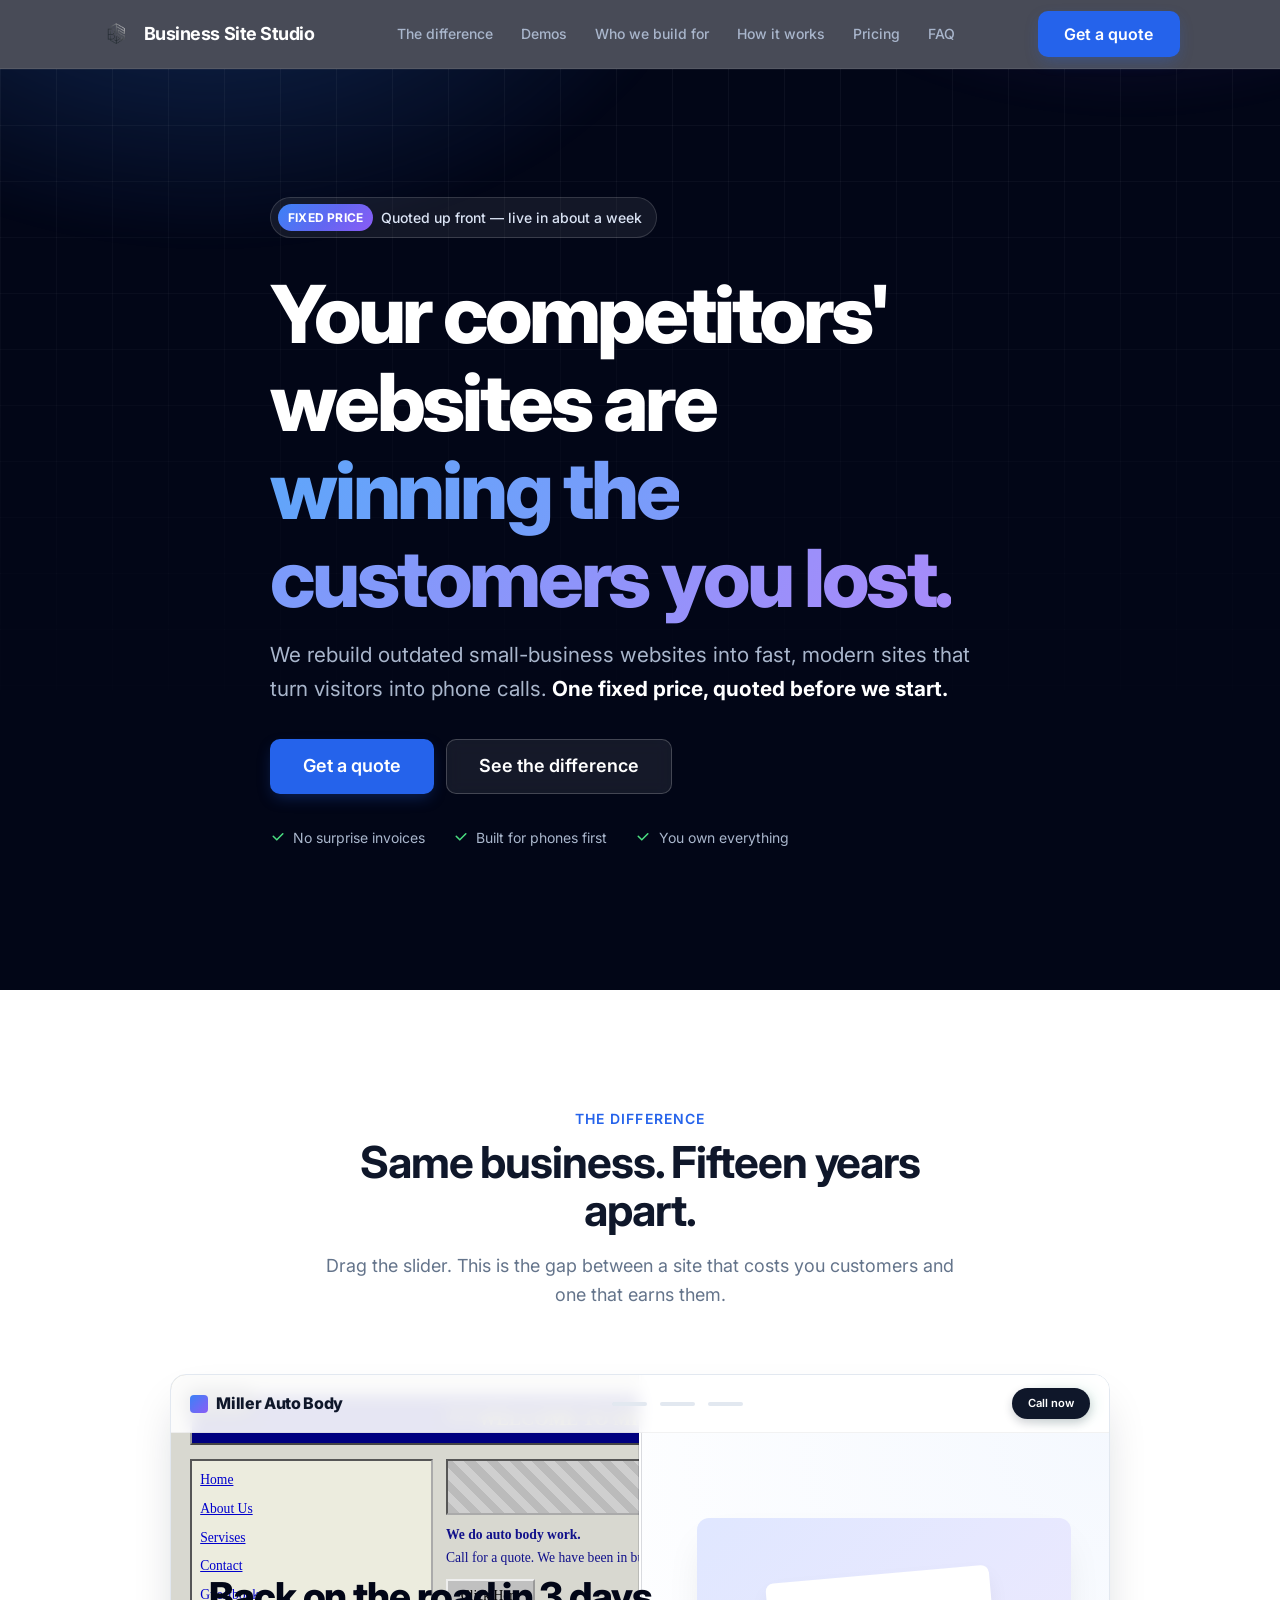
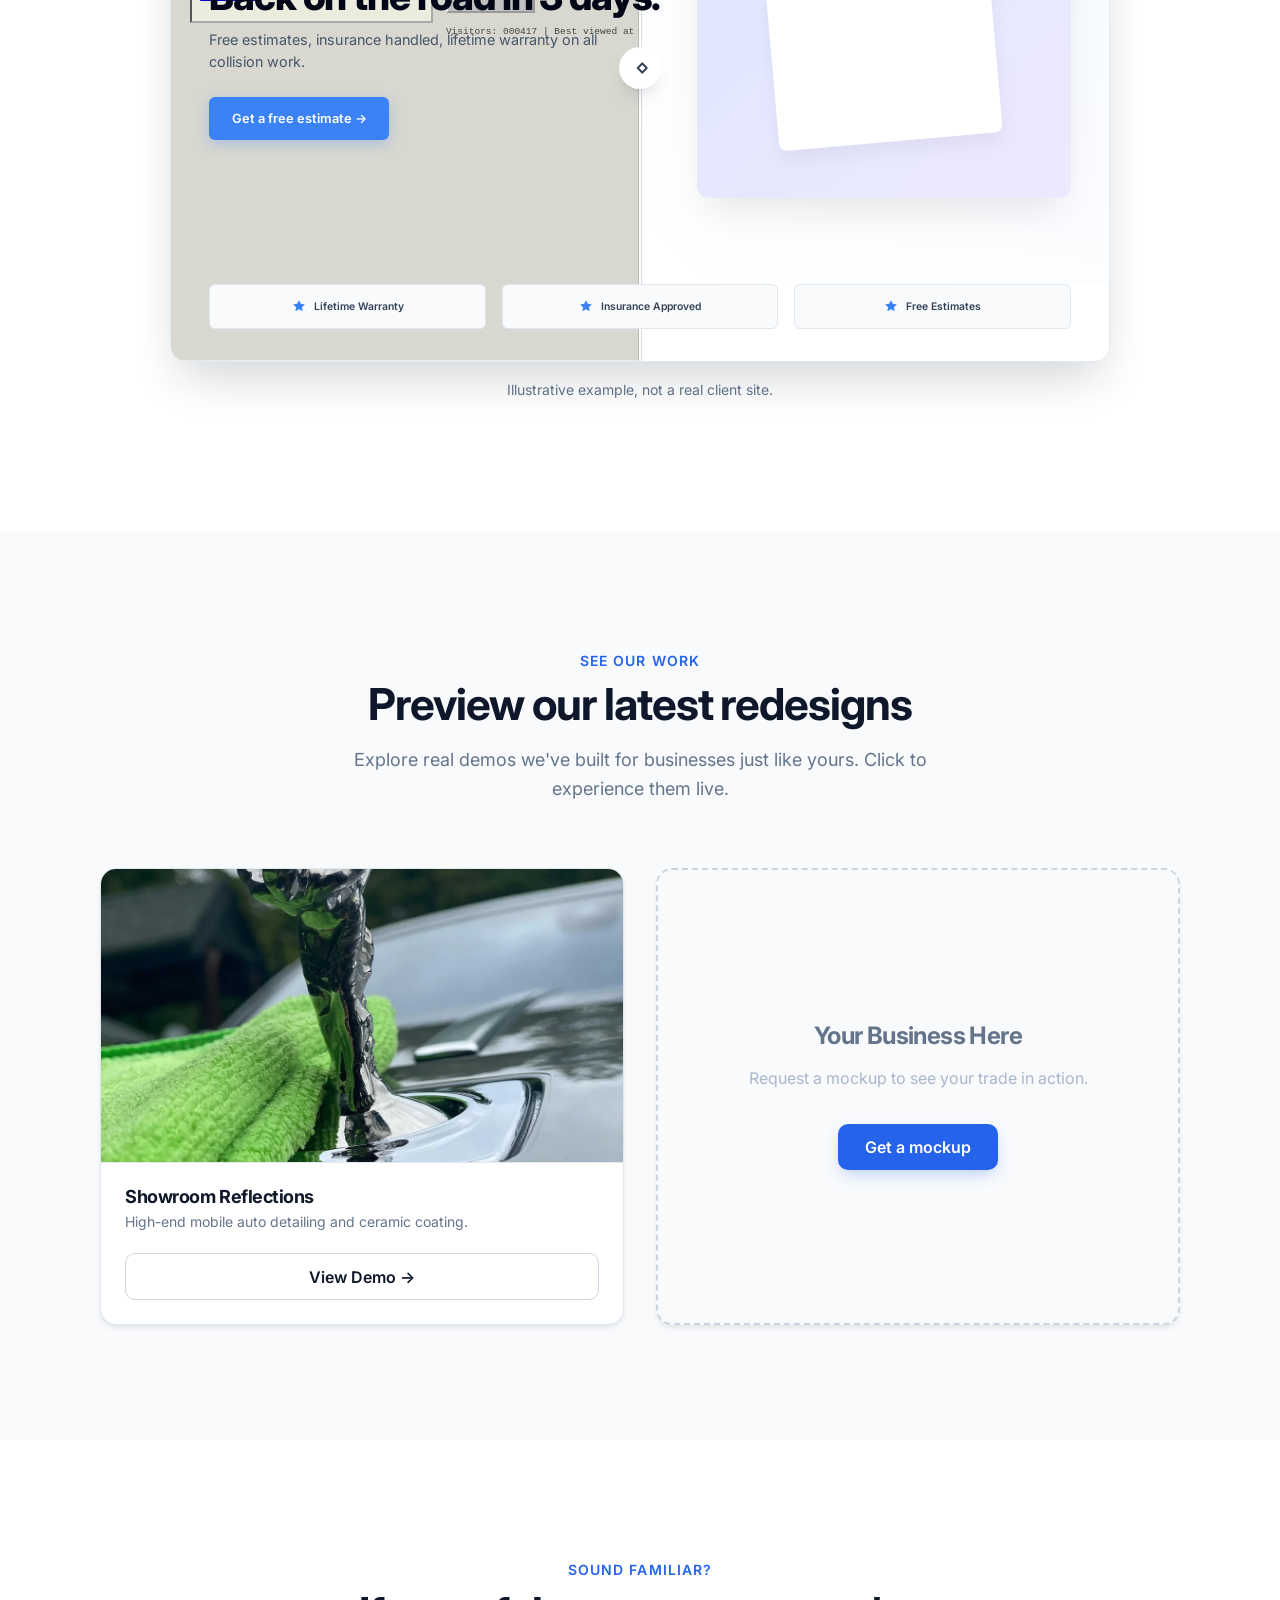
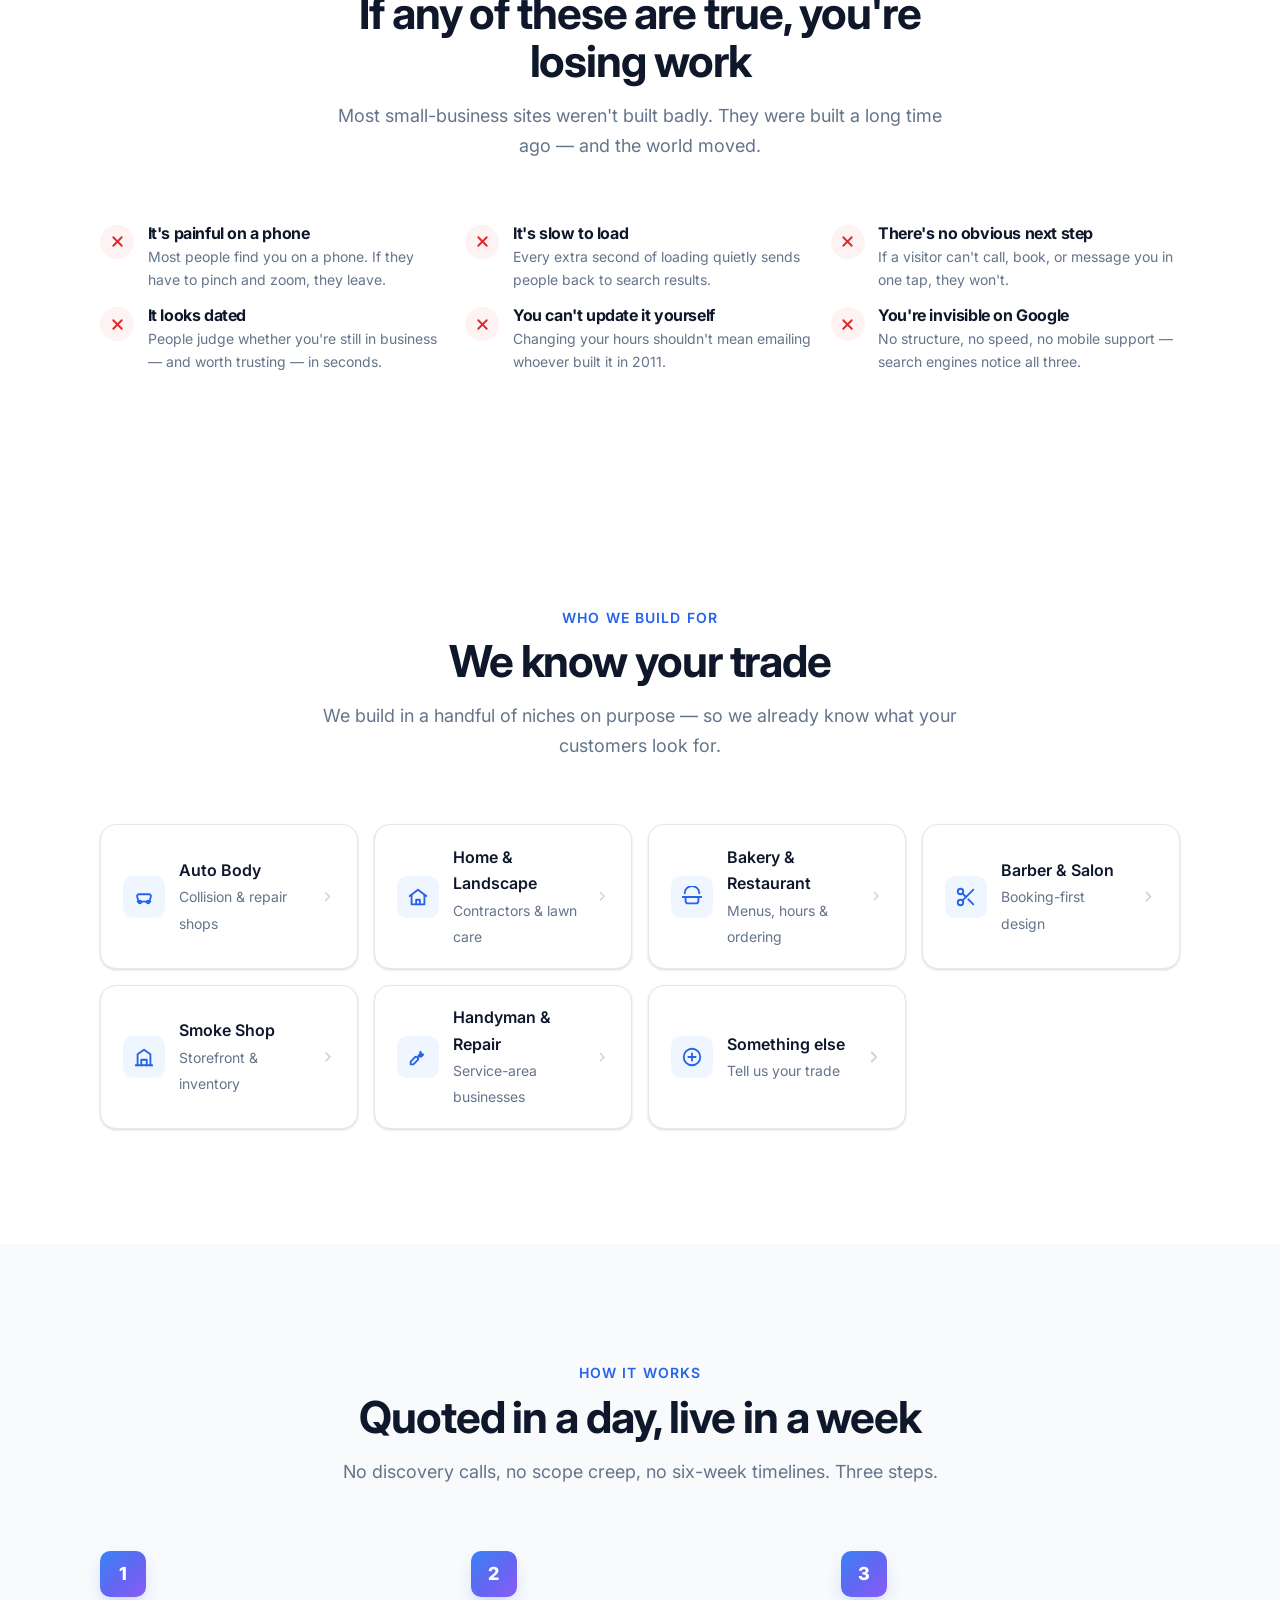
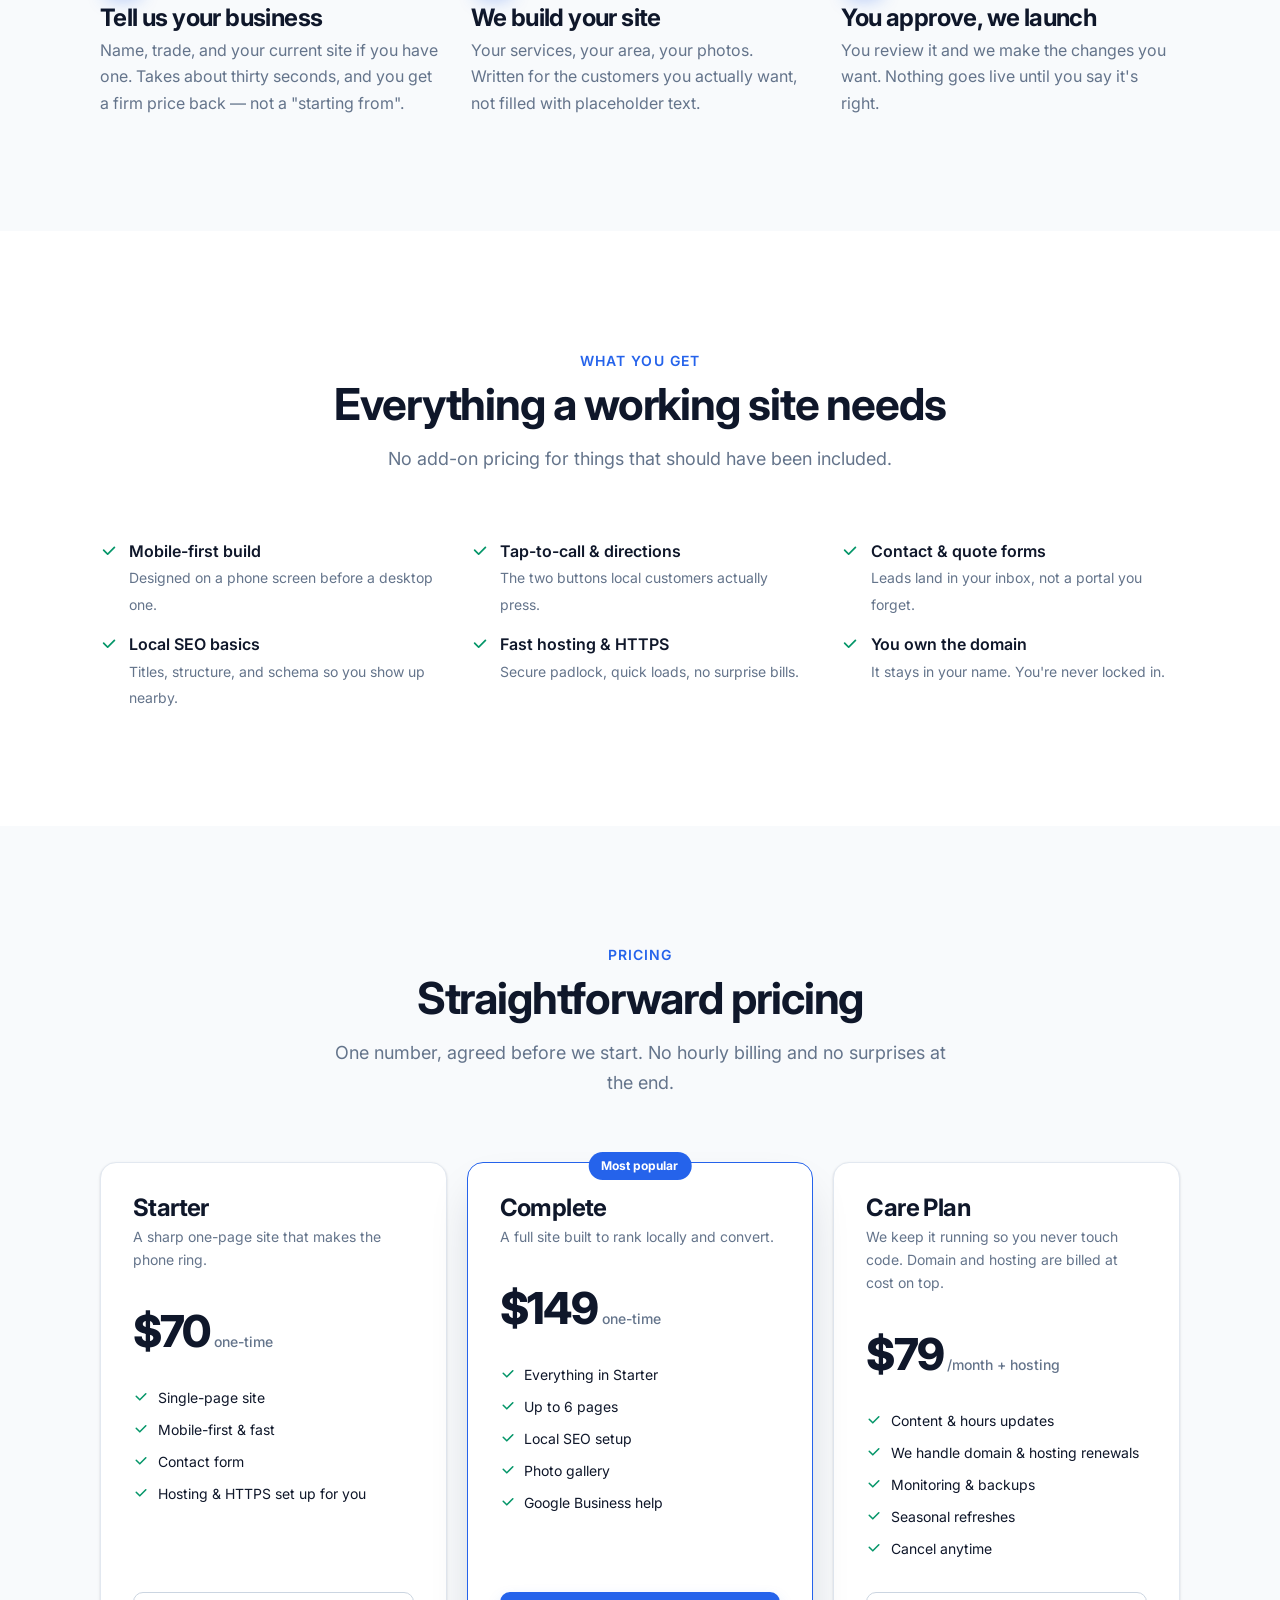
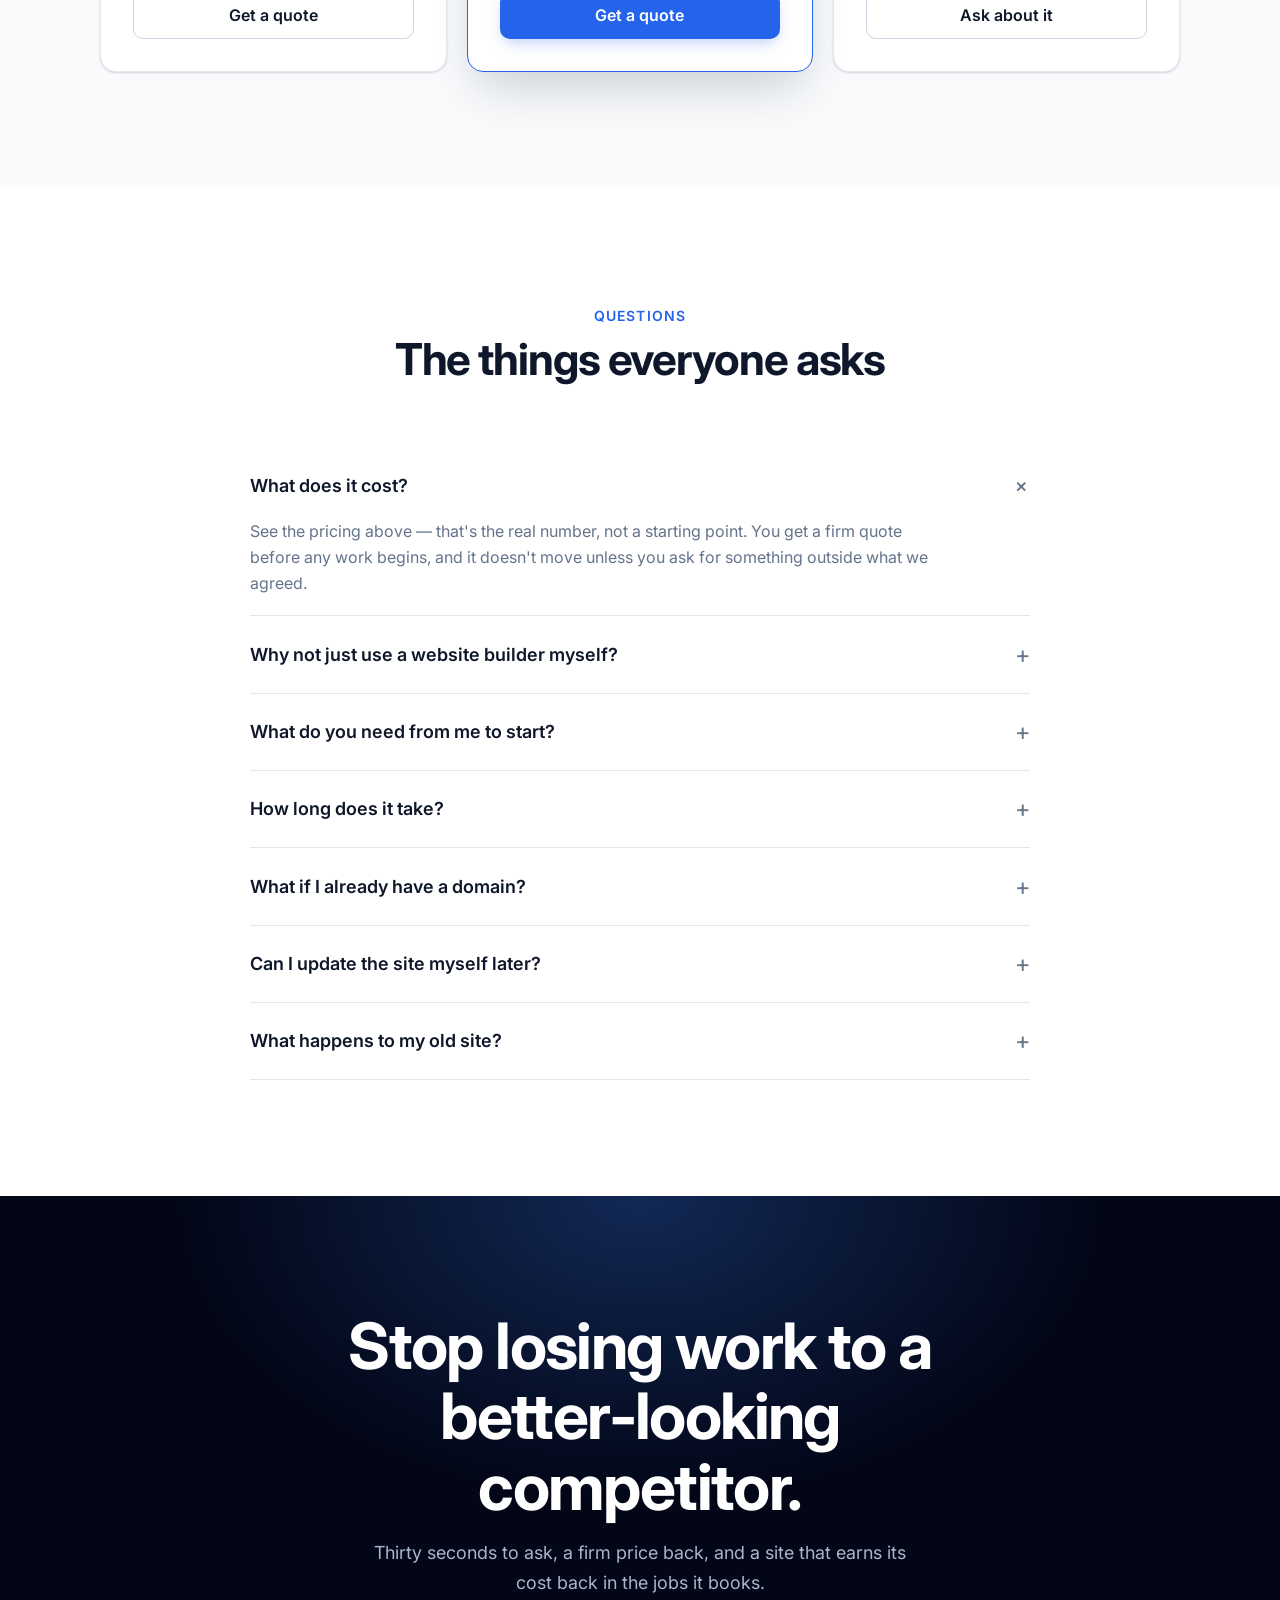
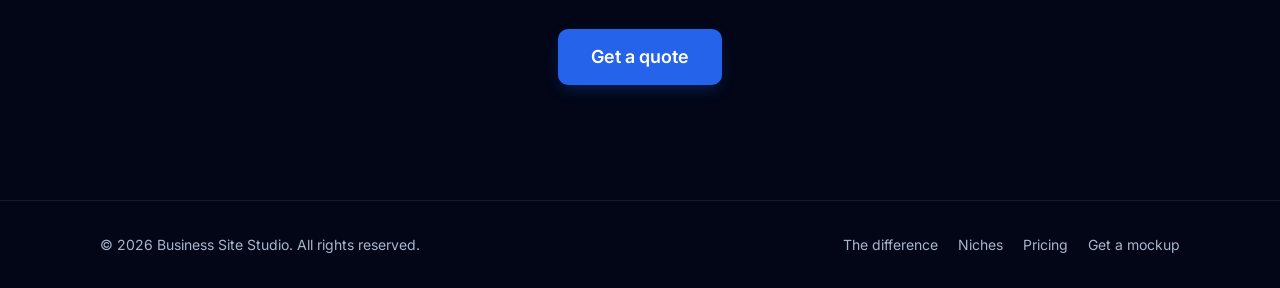
==== commit 19c74f3a: "Update index.html" ====
--- a/site/index.html
+++ b/site/index.html
@@ -265,44 +265,48 @@
         }
 
         /* Stylised "new site" mockup */
-        .new { height: 100%; background: #0a0a0a; color: #fff; display: flex; flex-direction: column; font-family: 'Inter', sans-serif; }
+        .new { height: 100%; background: #ffffff; color: #0f172a; display: flex; flex-direction: column; font-family: 'Inter', sans-serif; }
         .new__bar {
             display: flex; align-items: center; justify-content: space-between;
-            padding: 0.8rem 1.2rem; background: rgba(10,10,10,0.8); backdrop-filter: blur(8px);
-            border-bottom: 1px solid rgba(255,255,255,0.08); z-index: 10;
-        }
-        .new__logo { font-weight: 700; font-size: clamp(0.7rem, 1.5vw, 1rem); letter-spacing: 0.05em; display: flex; align-items: center; gap: 0.5rem; }
-        .new__logo img { height: 18px; filter: brightness(0) invert(1); }
+            padding: 0.8rem 1.2rem; background: rgba(255,255,255,0.9); backdrop-filter: blur(8px);
+            border-bottom: 1px solid rgba(0,0,0,0.05); z-index: 10;
+        }
+        .new__logo { font-weight: 800; font-size: clamp(0.7rem, 1.5vw, 1rem); letter-spacing: -0.02em; display: flex; align-items: center; gap: 0.5rem; color: #0f172a; }
+        .new__dot { width: 18px; height: 18px; border-radius: 4px; background: linear-gradient(135deg, #3b82f6, #8b5cf6); }
         .new__navlinks { display: flex; gap: 0.8rem; }
-        .new__navlinks span { width: 35px; height: 4px; border-radius: 2px; background: rgba(255,255,255,0.2); }
-        .new__pill { background: #b91c1c; color: #fff; font-size: clamp(0.5rem, 1.1vw, 0.7rem); padding: 0.4rem 0.8rem; border-radius: 2px; font-weight: 600; text-transform: uppercase; letter-spacing: 1px; }
+        .new__navlinks span { width: 35px; height: 4px; border-radius: 2px; background: #e2e8f0; }
+        .new__pill { background: #0f172a; color: #fff; font-size: clamp(0.5rem, 1.1vw, 0.7rem); padding: 0.4rem 1rem; border-radius: 20px; font-weight: 600; box-shadow: 0 4px 10px rgba(15,23,42,0.2); }
         
         .new__hero {
-            flex: 1; display: grid; grid-template-columns: 1.2fr 0.8fr;
-            background: radial-gradient(circle at top left, rgba(185,28,28,0.15) 0%, transparent 60%);
+            flex: 1; display: grid; grid-template-columns: 1.1fr 0.9fr;
+            background: radial-gradient(circle at top right, rgba(59,130,246,0.05) 0%, transparent 60%);
             align-items: center; position: relative; overflow: hidden;
-        }
-        .new__hero-text { padding: clamp(1rem, 3vw, 2rem); position: relative; z-index: 5; }
-        .new__h { font-size: clamp(1.2rem, 3.2vw, 2.2rem); font-weight: 800; line-height: 1.1; margin-bottom: 0.8rem; text-transform: uppercase; letter-spacing: -1px; }
-        .new__h span { color: #b91c1c; display: block; }
-        .new__p { font-size: clamp(0.6rem, 1.4vw, 0.9rem); color: #94a3b8; line-height: 1.5; margin-bottom: 1.2rem; max-width: 90%; }
+            padding: clamp(1rem, 3vw, 2.5rem); gap: 2rem;
+        }
+        .new__hero-text { position: relative; z-index: 5; }
+        .new__h { font-size: clamp(1.2rem, 3.2vw, 2.4rem); font-weight: 800; line-height: 1.05; margin-bottom: 0.8rem; letter-spacing: -0.03em; color: #020617; }
+        .new__p { font-size: clamp(0.6rem, 1.4vw, 0.9rem); color: #475569; line-height: 1.5; margin-bottom: 1.5rem; max-width: 90%; }
         .new__cta {
-            display: inline-block; background: transparent; color: #fff;
-            font-size: clamp(0.55rem, 1.2vw, 0.8rem); font-weight: 600; padding: 0.6rem 1.2rem; border: 1px solid #b91c1c; text-transform: uppercase; letter-spacing: 1px;
+            display: inline-block; background: #3b82f6; color: #fff;
+            font-size: clamp(0.55rem, 1.2vw, 0.8rem); font-weight: 600; padding: 0.7rem 1.4rem; border-radius: 6px; box-shadow: 0 4px 14px rgba(59,130,246,0.3);
         }
         
         .new__art {
-            position: absolute; right: -5%; top: 10%; bottom: -10%; width: 55%;
-            background-image: url('demos/autobody/showroom-reflections/img/hero-rolls.webp');
-            background-size: cover; background-position: center; border-radius: 4px;
-            box-shadow: -10px 10px 30px rgba(0,0,0,0.8);
-            border: 1px solid rgba(255,255,255,0.1);
-            transform: perspective(800px) rotateY(-10deg);
+            width: 100%; aspect-ratio: 4/3; border-radius: 12px;
+            background: linear-gradient(135deg, #e0e7ff 0%, #ede9fe 100%);
+            box-shadow: 0 20px 40px -10px rgba(0,0,0,0.1);
+            position: relative; overflow: hidden;
+            display: flex; align-items: center; justify-content: center;
+        }
+        .new__art::after {
+            content: ''; position: absolute; width: 60%; height: 60%;
+            background: #fff; border-radius: 8px; box-shadow: 0 10px 20px rgba(0,0,0,0.05);
+            transform: rotate(-5deg);
         }
         
-        .new__strip { display: flex; gap: 1rem; padding: 0 clamp(1rem, 3vw, 2rem) clamp(1rem, 3vw, 2rem); background: #050505; z-index: 5;}
-        .new__chip { flex: 1; height: clamp(25px, 6vw, 40px); background: #0c0c0c; border: 1px solid rgba(255,255,255,0.05); display: flex; align-items: center; justify-content: center; gap: 0.5rem; color: #64748b; font-size: clamp(0.4rem, 1vw, 0.6rem); text-transform: uppercase; letter-spacing: 1px;}
-        .new__chip svg { width: 12px; height: 12px; fill: #b91c1c; }
+        .new__strip { display: flex; gap: 1rem; padding: 0 clamp(1rem, 3vw, 2.5rem) clamp(1rem, 3vw, 2rem); z-index: 5;}
+        .new__chip { flex: 1; height: clamp(30px, 6vw, 45px); background: #f8fafc; border: 1px solid #e2e8f0; border-radius: 6px; display: flex; align-items: center; justify-content: center; gap: 0.5rem; color: #334155; font-size: clamp(0.4rem, 1.1vw, 0.65rem); font-weight: 600;}
+        .new__chip svg { width: 14px; height: 14px; fill: #3b82f6; flex-shrink: 0; }
 
         .ba__note {
             text-align: center;
@@ -547,22 +551,22 @@
                 <div class="ba__pane ba__pane--after">
                     <div class="new">
                         <div class="new__bar">
-                            <div class="new__logo"><img src="demos/autobody/showroom-reflections/img/logo-mark.webp" alt=""> Showroom Reflections</div>
+                            <div class="new__logo"><span class="new__dot"></span> Miller Auto Body</div>
                             <div class="new__navlinks"><span></span><span></span><span></span></div>
-                            <div class="new__pill">Reserve</div>
+                            <div class="new__pill">Call now</div>
                         </div>
                         <div class="new__hero">
                             <div class="new__hero-text">
-                                <div class="new__h">Showroom Shine <span>Delivered.</span></div>
-                                <div class="new__p">White-glove mobile auto detailing and elite paint correction.</div>
-                                <span class="new__cta">Commission a Detail</span>
+                                <div class="new__h">Back on the road in 3 days.</div>
+                                <div class="new__p">Free estimates, insurance handled, lifetime warranty on all collision work.</div>
+                                <span class="new__cta">Get a free estimate &rarr;</span>
                             </div>
                             <div class="new__art"></div>
                         </div>
                         <div class="new__strip">
-                            <div class="new__chip"><svg viewBox="0 0 24 24"><path d="M12 2L15.09 8.26L22 9.27L17 14.14L18.18 21.02L12 17.77L5.82 21.02L7 14.14L2 9.27L8.91 8.26L12 2Z"/></svg> Ceramic Certified</div>
-                            <div class="new__chip"><svg viewBox="0 0 24 24"><path d="M12 2L15.09 8.26L22 9.27L17 14.14L18.18 21.02L12 17.77L5.82 21.02L7 14.14L2 9.27L8.91 8.26L12 2Z"/></svg> Paint Correction</div>
-                            <div class="new__chip"><svg viewBox="0 0 24 24"><path d="M12 2L15.09 8.26L22 9.27L17 14.14L18.18 21.02L12 17.77L5.82 21.02L7 14.14L2 9.27L8.91 8.26L12 2Z"/></svg> Mobile Service</div>
+                            <div class="new__chip"><svg viewBox="0 0 24 24"><path d="M12 2L15.09 8.26L22 9.27L17 14.14L18.18 21.02L12 17.77L5.82 21.02L7 14.14L2 9.27L8.91 8.26L12 2Z"/></svg> Lifetime Warranty</div>
+                            <div class="new__chip"><svg viewBox="0 0 24 24"><path d="M12 2L15.09 8.26L22 9.27L17 14.14L18.18 21.02L12 17.77L5.82 21.02L7 14.14L2 9.27L8.91 8.26L12 2Z"/></svg> Insurance Approved</div>
+                            <div class="new__chip"><svg viewBox="0 0 24 24"><path d="M12 2L15.09 8.26L22 9.27L17 14.14L18.18 21.02L12 17.77L5.82 21.02L7 14.14L2 9.27L8.91 8.26L12 2Z"/></svg> Free Estimates</div>
                         </div>
                     </div>
                 </div>
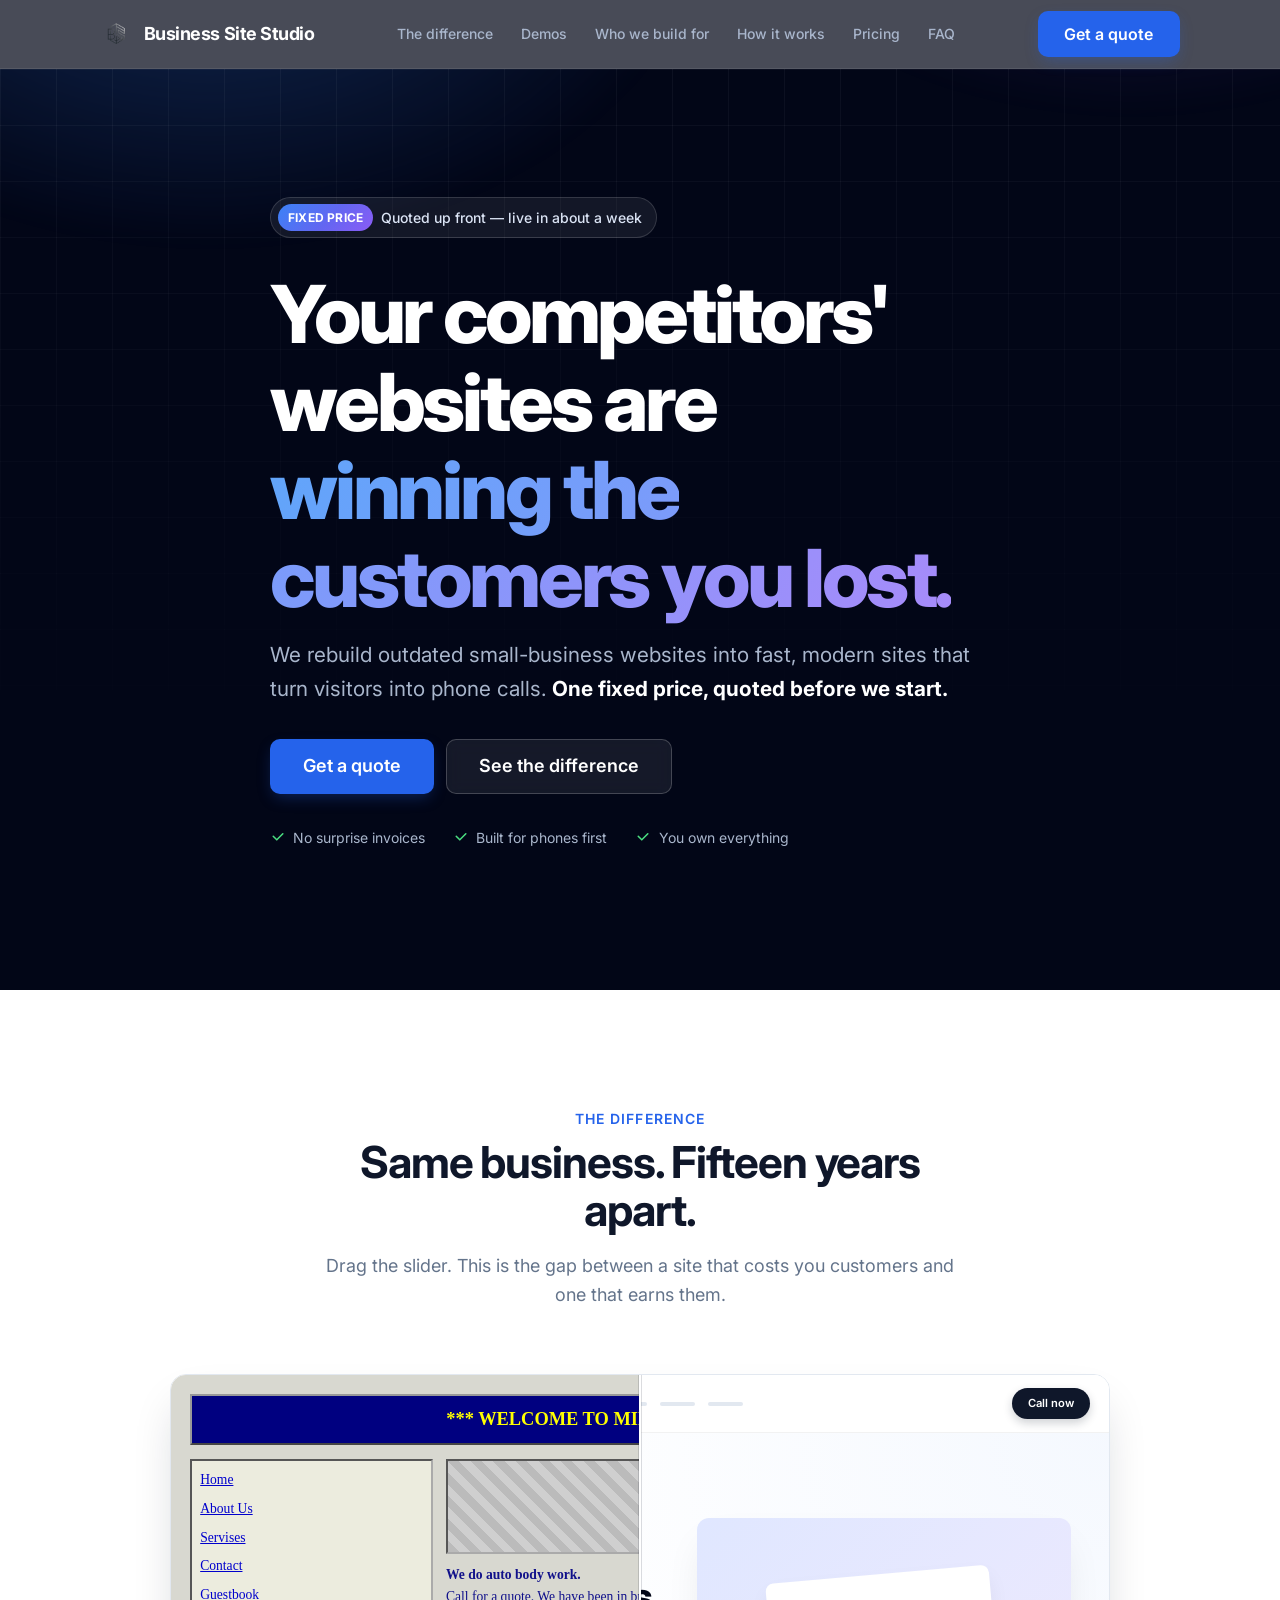
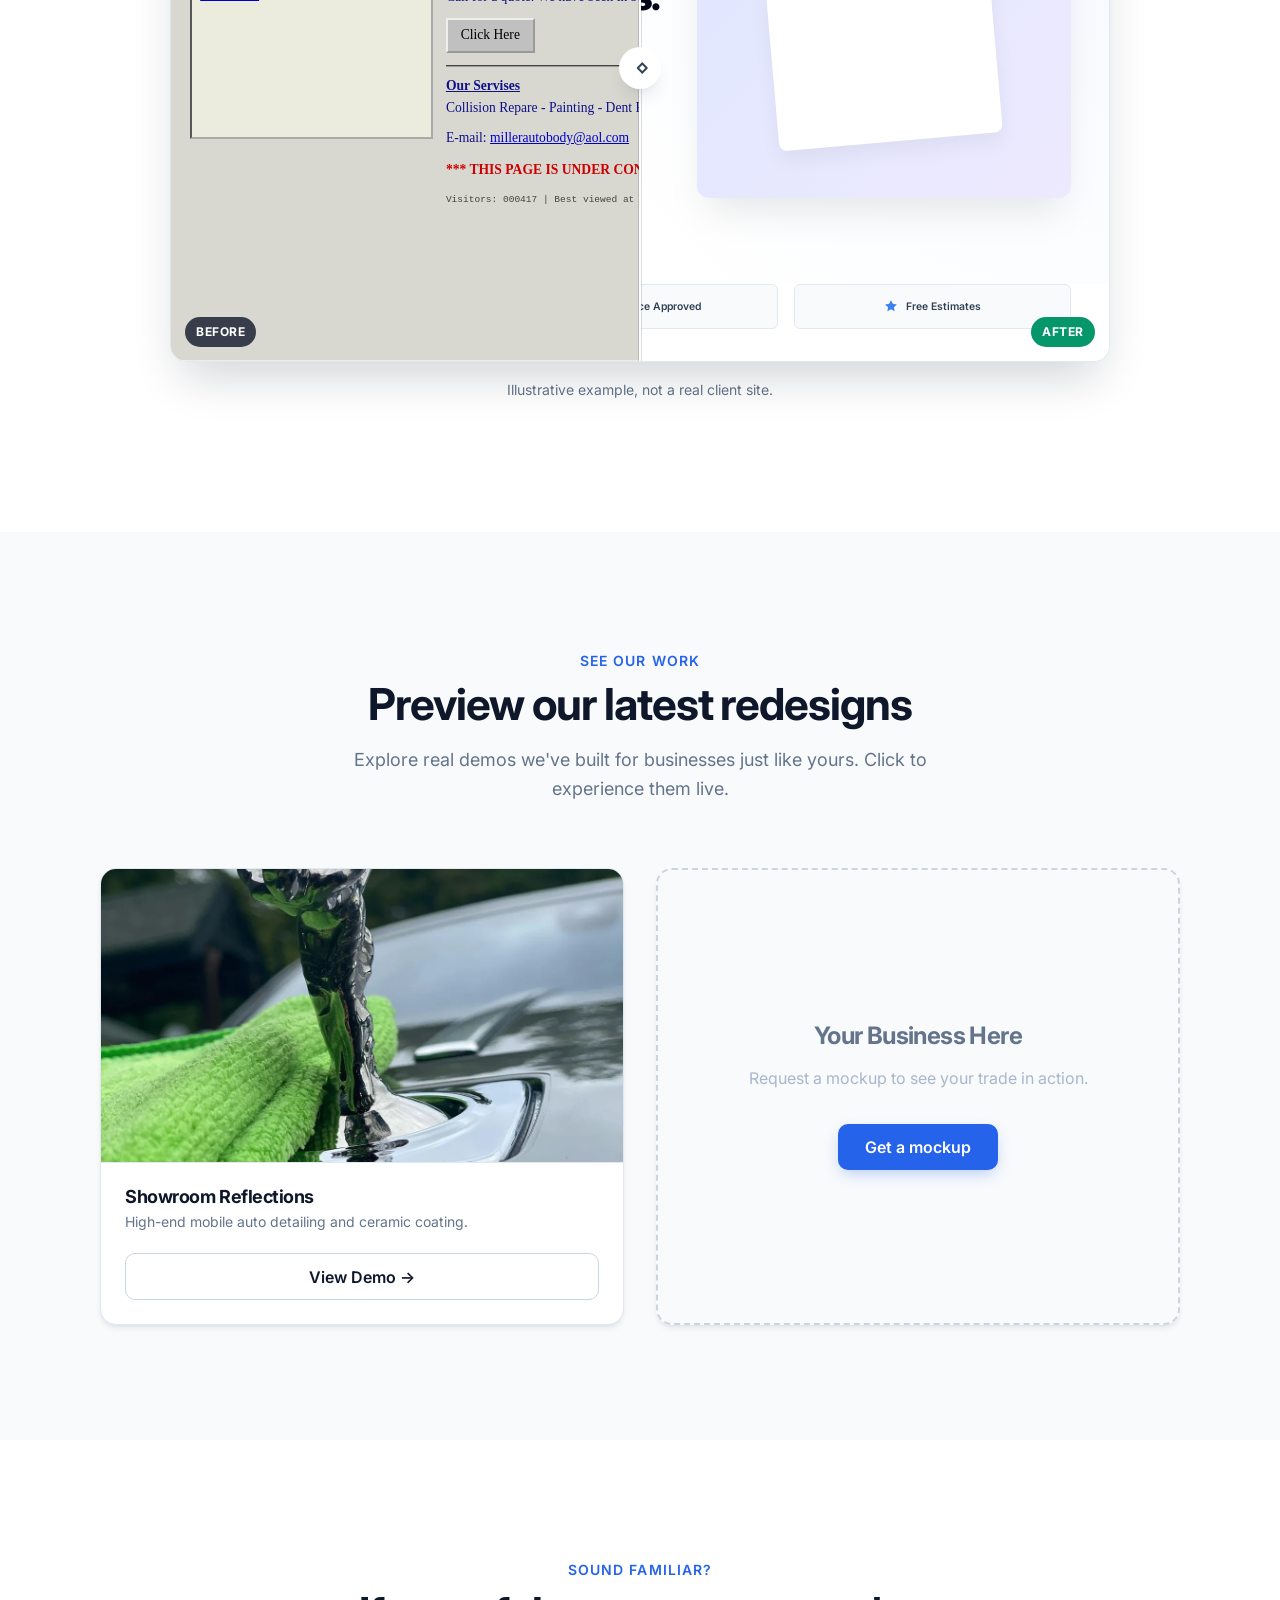
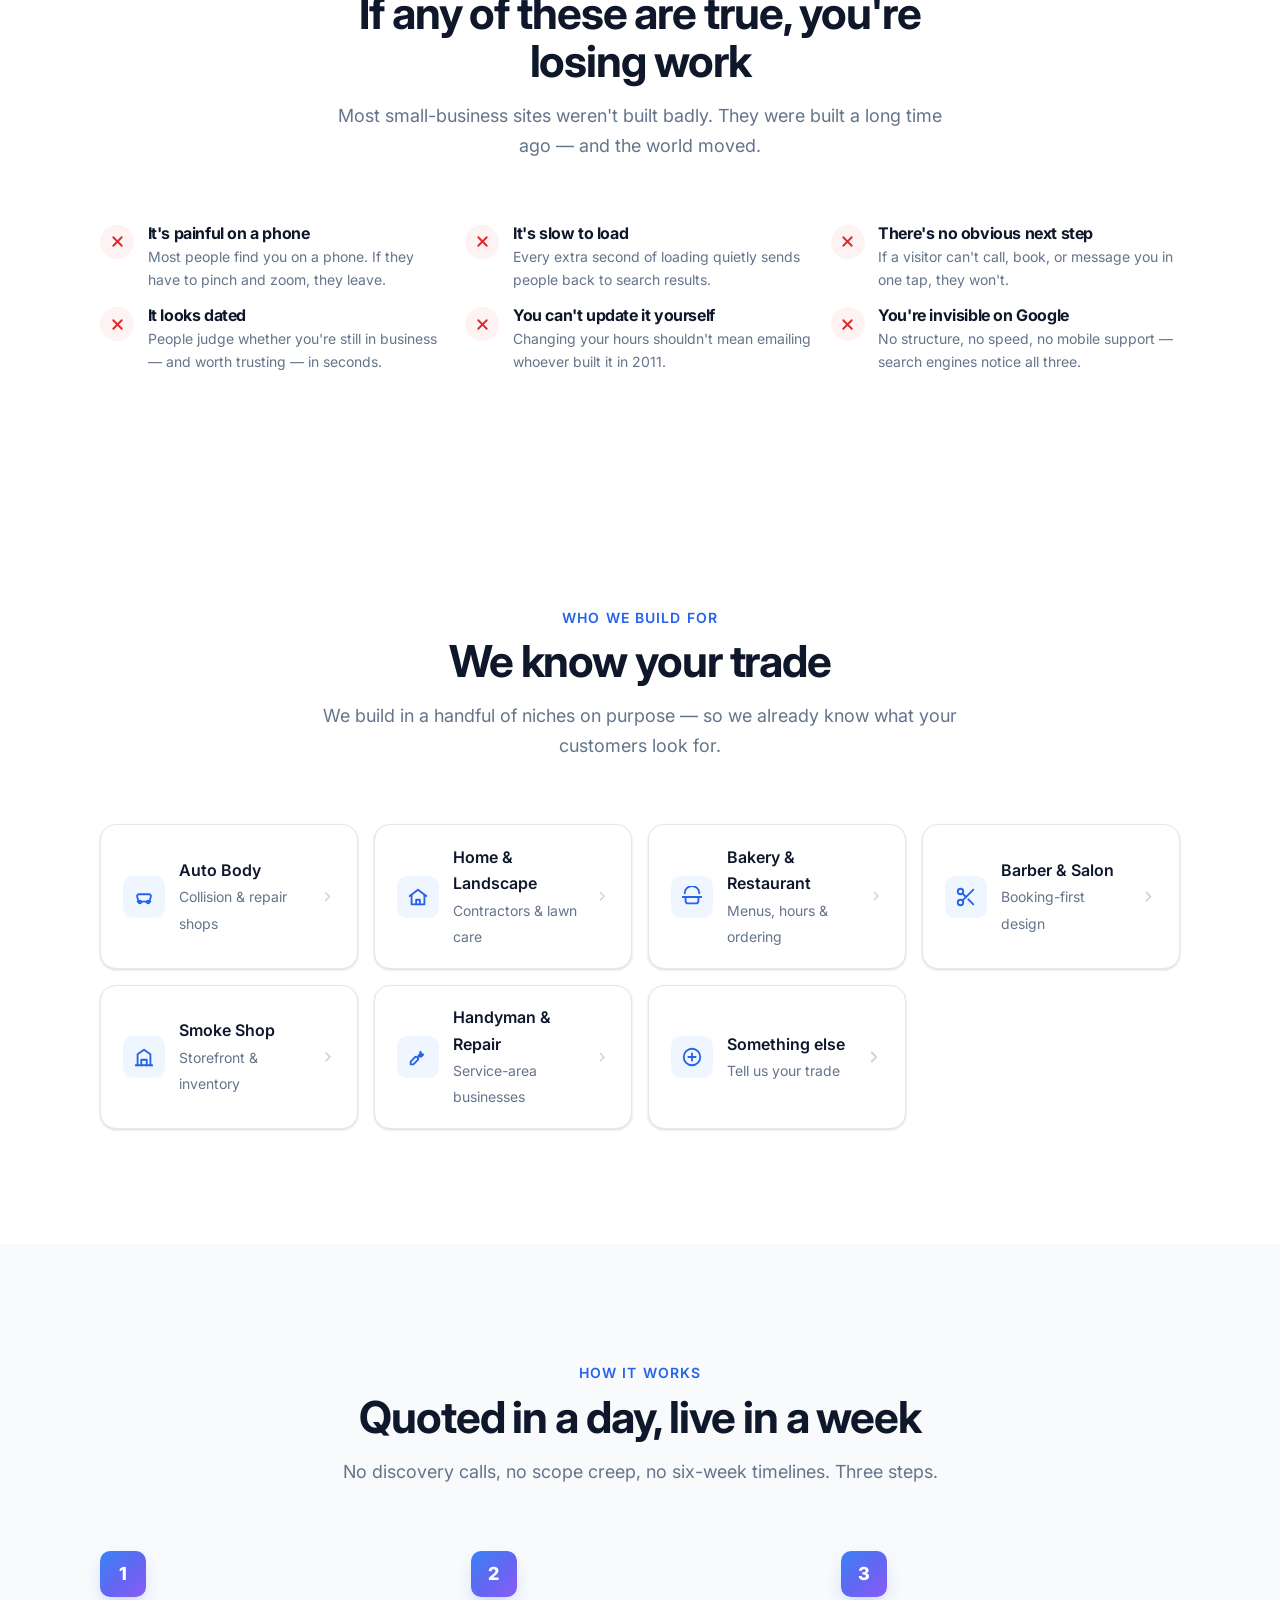
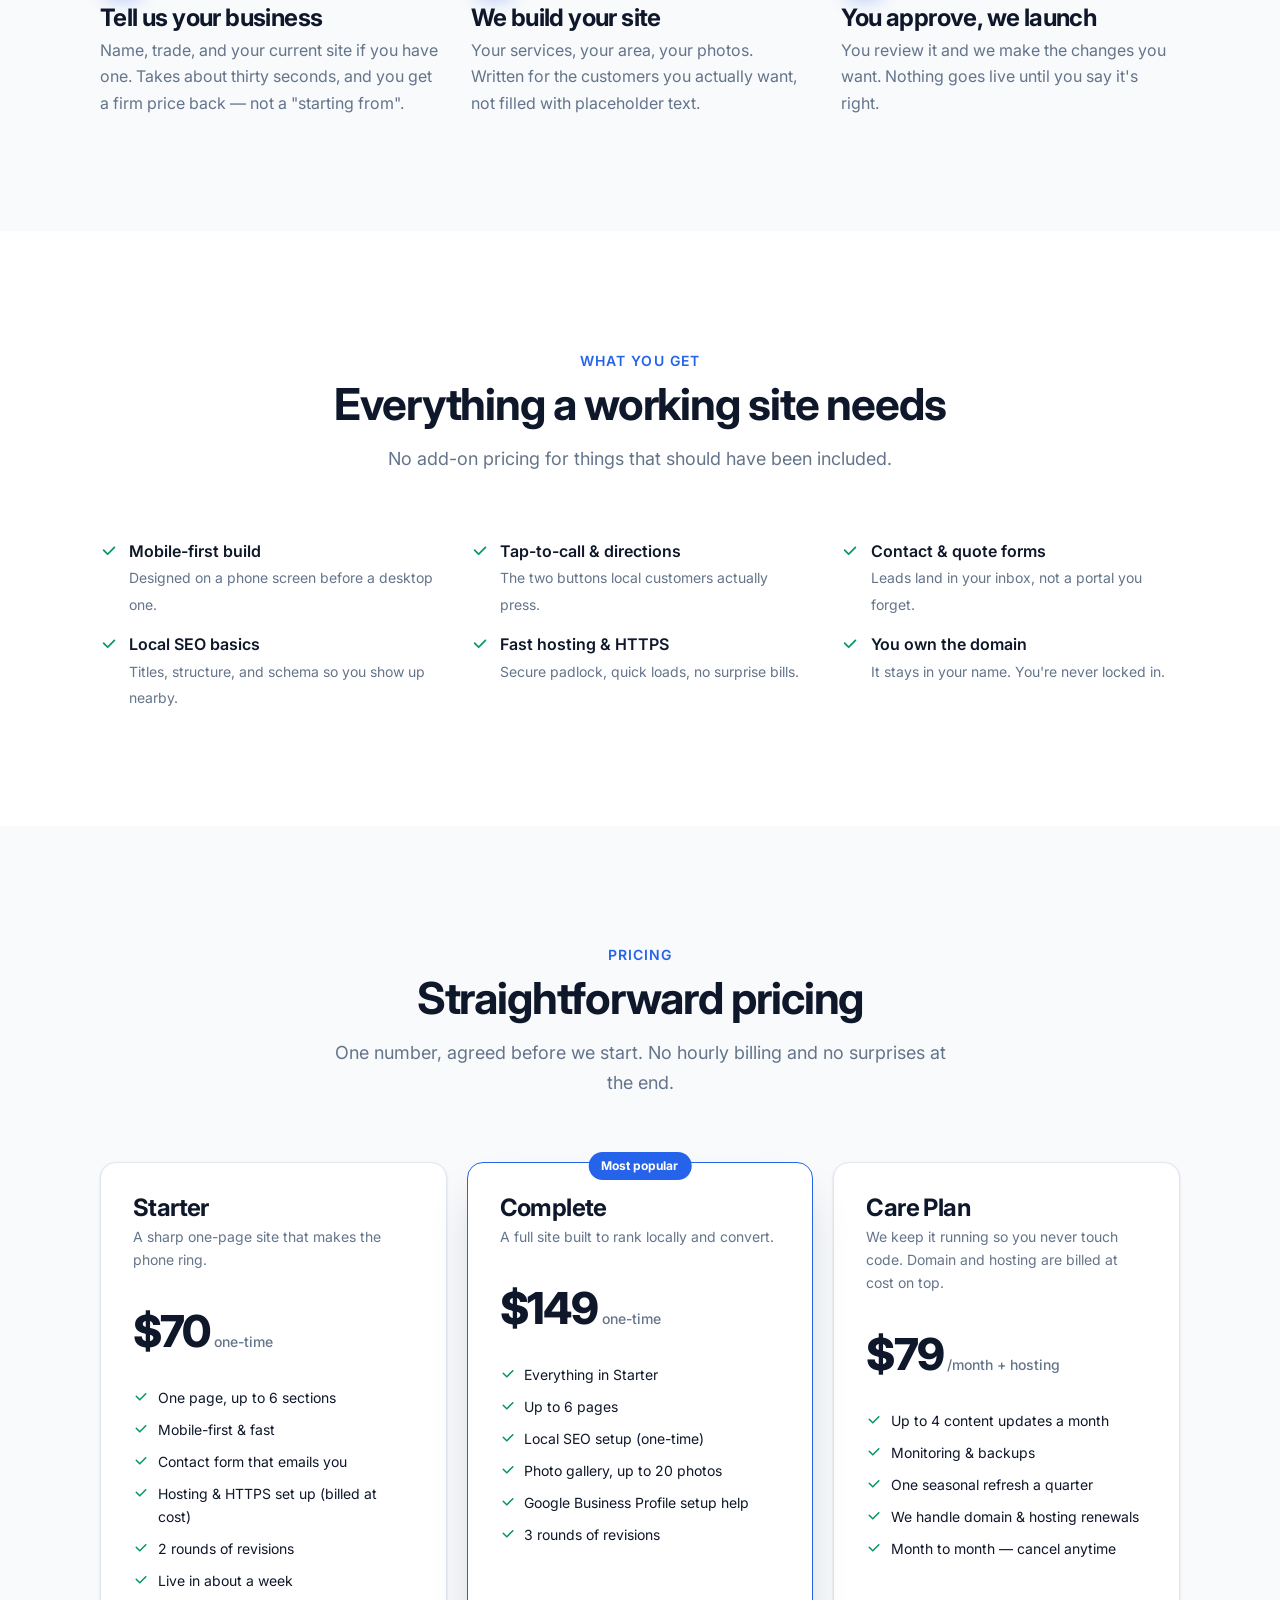
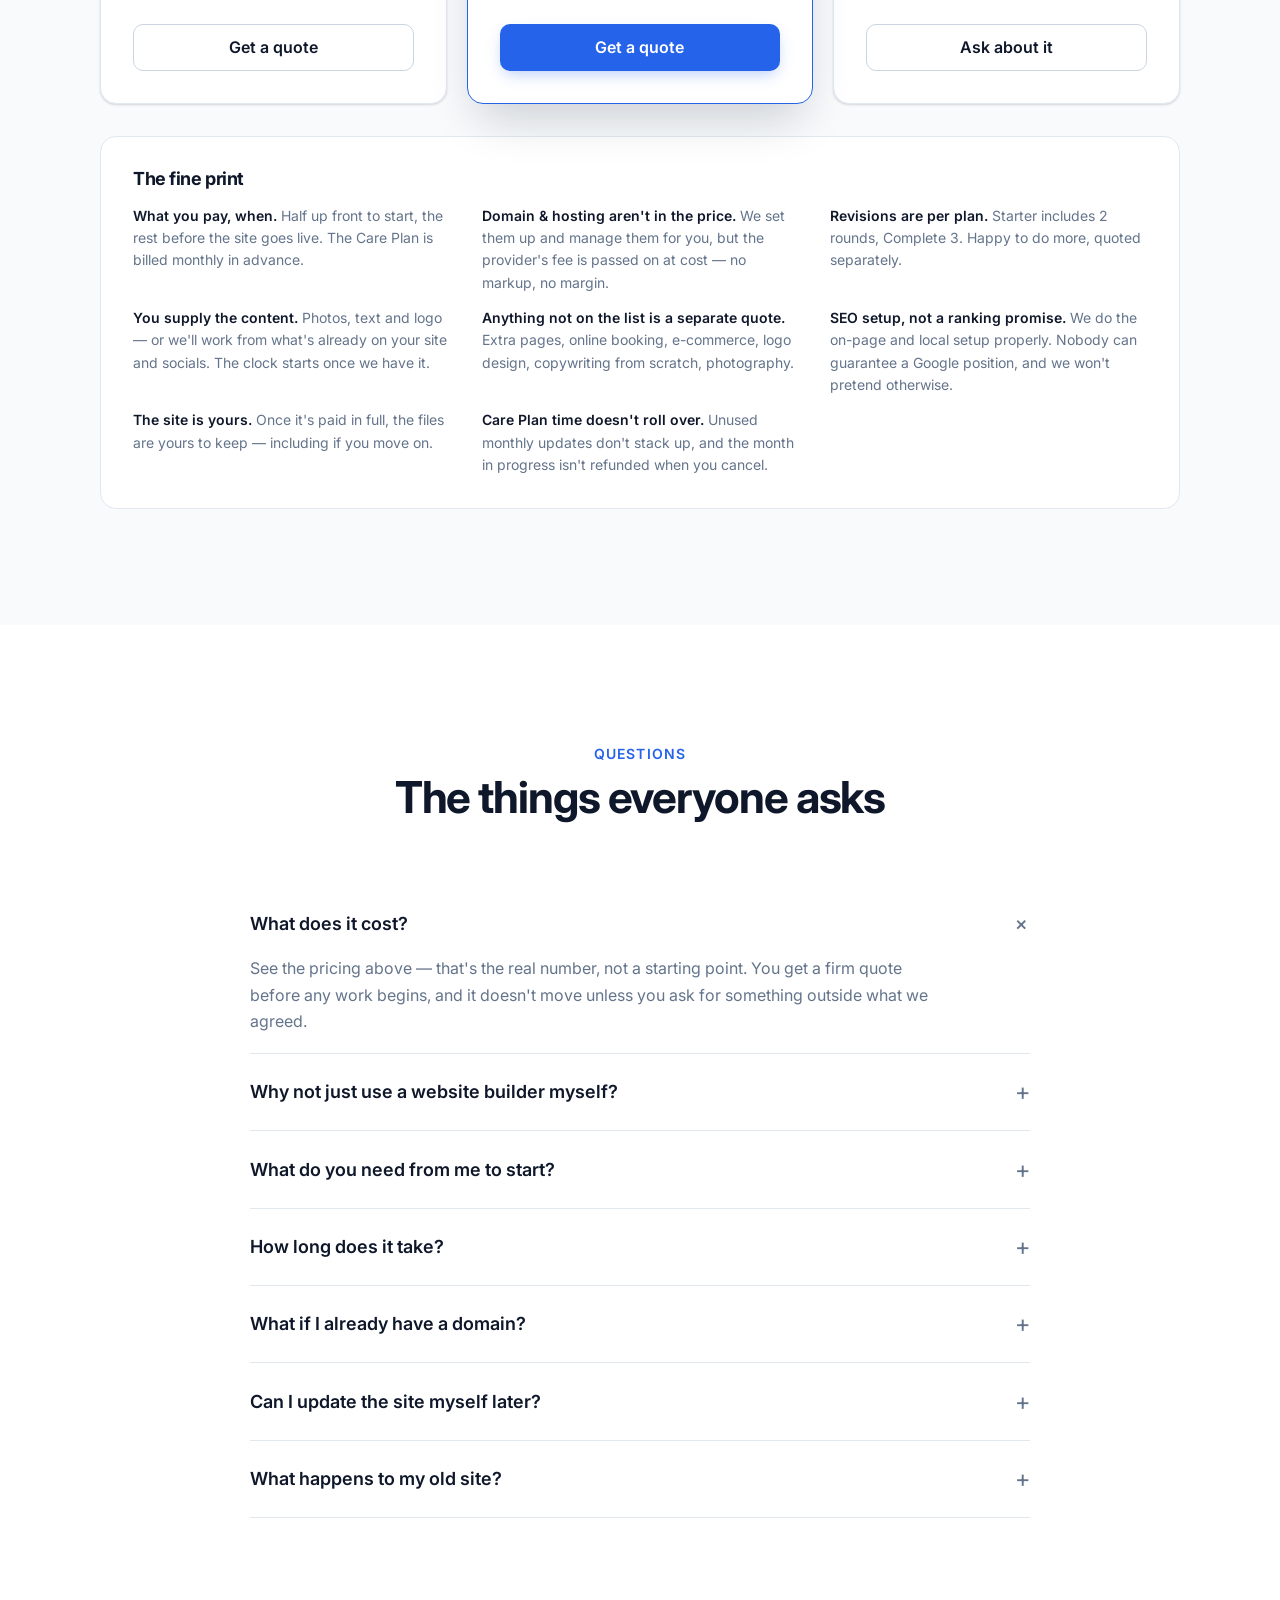
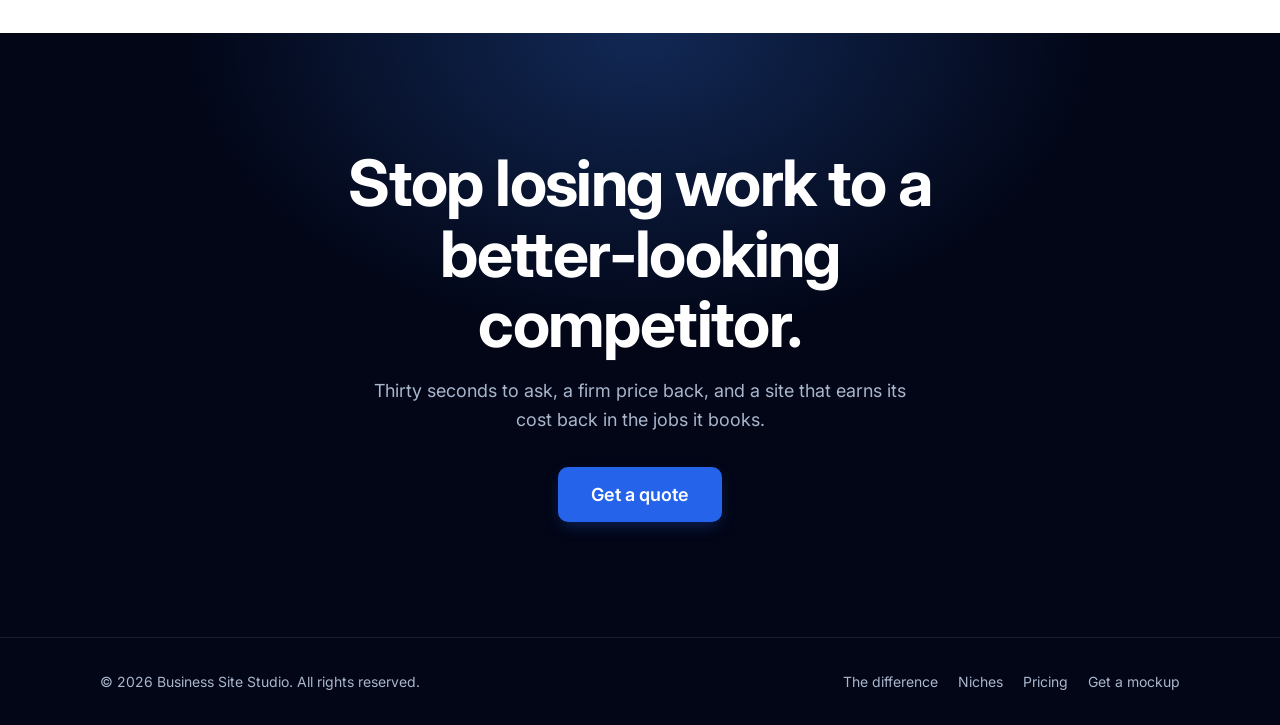
==== commit 96187314: "update" ====
--- a/site/index.html
+++ b/site/index.html
@@ -162,7 +162,14 @@
             aspect-ratio: 16 / 10;
             user-select: none;
         }
-        .ba__pane { position: absolute; inset: 0; overflow: hidden; }
+        /* isolation is load-bearing, not decoration. The mockups inside use their
+           own z-index values (sticky navbar, chip strip), and flex items honour
+           z-index even when static. Without a stacking context on each pane those
+           values escape and paint over the *other* pane — the new site's navbar
+           and chips end up sitting on top of the old site, which wrecks the
+           whole before/after illusion. */
+        .ba__pane { position: absolute; inset: 0; overflow: hidden; isolation: isolate; }
+        .ba__pane--after { z-index: 1; }
         /* "Before" sits on top, clipped from the left edge to the handle */
         .ba__pane--before { clip-path: inset(0 calc(100% - var(--pos)) 0 0); z-index: 2; }
 
@@ -203,10 +210,13 @@
             place-items: center;
             color: var(--slate-700);
         }
+        /* Each tag lives inside its own pane, so it is clipped along with that
+           pane — "Before" can never end up floating over the new site. Sat at
+           the bottom to stay clear of both mockups' navbars. */
         .ba__tag {
             position: absolute;
-            top: 14px;
-            z-index: 3;
+            bottom: 14px;
+            z-index: 20;
             padding: 0.3rem 0.7rem;
             border-radius: var(--radius-full);
             font-size: var(--text-xs);
@@ -257,6 +267,10 @@
             padding: 0.25rem 0.8rem;
             color: #000;
         }
+        .old__rule { border-top: 2px groove #9a9a9a; margin: 0.75rem 0 0.5rem; }
+        .old__mail { margin-top: 0.45rem; }
+        .old__mail a { color: #00c; text-decoration: underline; }
+        .old__constr { margin-top: 0.6rem; color: #c00; font-weight: 700; }
         .old__counter {
             margin-top: 0.7rem;
             font-size: 0.7em;
@@ -426,6 +440,25 @@
         .plan li { display: flex; gap: 0.55rem; align-items: flex-start; font-size: var(--text-sm); }
         .plan li svg { flex-shrink: 0; color: var(--success); margin-top: 3px; }
         .plan .btn { margin-top: auto; }
+
+        .terms {
+            margin-top: var(--space-lg);
+            padding: var(--space-lg);
+            border: 1px solid var(--border);
+            border-radius: var(--radius-lg);
+            background: var(--surface);
+        }
+        .terms h3 { font-size: var(--text-lg); margin-bottom: var(--space-md); }
+        .terms ul {
+            list-style: none;
+            margin: 0;
+            padding: 0;
+            display: grid;
+            gap: 0.8rem 2rem;
+            grid-template-columns: repeat(auto-fit, minmax(290px, 1fr));
+        }
+        .terms li { font-size: var(--text-sm); color: var(--text-secondary); line-height: 1.6; }
+        .terms b { color: var(--text-primary); font-weight: 600; }
 
         /* ---------- FAQ ---------- */
         .faq { max-width: var(--container-narrow); margin-inline: auto; }
@@ -569,6 +602,7 @@
                             <div class="new__chip"><svg viewBox="0 0 24 24"><path d="M12 2L15.09 8.26L22 9.27L17 14.14L18.18 21.02L12 17.77L5.82 21.02L7 14.14L2 9.27L8.91 8.26L12 2Z"/></svg> Free Estimates</div>
                         </div>
                     </div>
+                    <span class="ba__tag ba__tag--after">After</span>
                 </div>
 
                 <!-- BEFORE (on top, clipped) -->
@@ -589,14 +623,17 @@
                                 <div>Call for a quote. We have been in business since 1987.
                                     Please call during business hours.</div>
                                 <span class="old__btn">Click Here</span>
+                                <div class="old__rule"></div>
+                                <div><b><u>Our Servises</u></b></div>
+                                <div>Collision Repare - Painting - Dent Removal - Frame Straitening</div>
+                                <div class="old__mail">E-mail: <a href="#">millerautobody@aol.com</a></div>
+                                <div class="old__constr">*** THIS PAGE IS UNDER CONSTRUCTION ***</div>
                                 <div class="old__counter">Visitors: 000417 | Best viewed at 1024x768</div>
                             </div>
                         </div>
                     </div>
+                    <span class="ba__tag ba__tag--before">Before</span>
                 </div>
-
-                <span class="ba__tag ba__tag--before">Before</span>
-                <span class="ba__tag ba__tag--after">After</span>
 
                 <div class="ba__divider">
                     <div class="ba__knob">
@@ -844,10 +881,12 @@
                 <p class="plan__desc">A sharp one-page site that makes the phone ring.</p>
                 <div class="plan__price">$70<small>&nbsp;one-time</small></div>
                 <ul>
-                    <li><svg width="16" height="16" viewBox="0 0 20 20" fill="currentColor"><path fill-rule="evenodd" d="M16.7 5.3a1 1 0 010 1.4l-7.5 7.5a1 1 0 01-1.4 0L3.3 9.7a1 1 0 011.4-1.4l3.8 3.8 6.8-6.8a1 1 0 011.4 0z" clip-rule="evenodd"/></svg>Single-page site</li>
+                    <li><svg width="16" height="16" viewBox="0 0 20 20" fill="currentColor"><path fill-rule="evenodd" d="M16.7 5.3a1 1 0 010 1.4l-7.5 7.5a1 1 0 01-1.4 0L3.3 9.7a1 1 0 011.4-1.4l3.8 3.8 6.8-6.8a1 1 0 011.4 0z" clip-rule="evenodd"/></svg>One page, up to 6 sections</li>
                     <li><svg width="16" height="16" viewBox="0 0 20 20" fill="currentColor"><path fill-rule="evenodd" d="M16.7 5.3a1 1 0 010 1.4l-7.5 7.5a1 1 0 01-1.4 0L3.3 9.7a1 1 0 011.4-1.4l3.8 3.8 6.8-6.8a1 1 0 011.4 0z" clip-rule="evenodd"/></svg>Mobile-first &amp; fast</li>
-                    <li><svg width="16" height="16" viewBox="0 0 20 20" fill="currentColor"><path fill-rule="evenodd" d="M16.7 5.3a1 1 0 010 1.4l-7.5 7.5a1 1 0 01-1.4 0L3.3 9.7a1 1 0 011.4-1.4l3.8 3.8 6.8-6.8a1 1 0 011.4 0z" clip-rule="evenodd"/></svg>Contact form</li>
-                    <li><svg width="16" height="16" viewBox="0 0 20 20" fill="currentColor"><path fill-rule="evenodd" d="M16.7 5.3a1 1 0 010 1.4l-7.5 7.5a1 1 0 01-1.4 0L3.3 9.7a1 1 0 011.4-1.4l3.8 3.8 6.8-6.8a1 1 0 011.4 0z" clip-rule="evenodd"/></svg>Hosting &amp; HTTPS set up for you</li>
+                    <li><svg width="16" height="16" viewBox="0 0 20 20" fill="currentColor"><path fill-rule="evenodd" d="M16.7 5.3a1 1 0 010 1.4l-7.5 7.5a1 1 0 01-1.4 0L3.3 9.7a1 1 0 011.4-1.4l3.8 3.8 6.8-6.8a1 1 0 011.4 0z" clip-rule="evenodd"/></svg>Contact form that emails you</li>
+                    <li><svg width="16" height="16" viewBox="0 0 20 20" fill="currentColor"><path fill-rule="evenodd" d="M16.7 5.3a1 1 0 010 1.4l-7.5 7.5a1 1 0 01-1.4 0L3.3 9.7a1 1 0 011.4-1.4l3.8 3.8 6.8-6.8a1 1 0 011.4 0z" clip-rule="evenodd"/></svg>Hosting &amp; HTTPS set up (billed at cost)</li>
+                    <li><svg width="16" height="16" viewBox="0 0 20 20" fill="currentColor"><path fill-rule="evenodd" d="M16.7 5.3a1 1 0 010 1.4l-7.5 7.5a1 1 0 01-1.4 0L3.3 9.7a1 1 0 011.4-1.4l3.8 3.8 6.8-6.8a1 1 0 011.4 0z" clip-rule="evenodd"/></svg>2 rounds of revisions</li>
+                    <li><svg width="16" height="16" viewBox="0 0 20 20" fill="currentColor"><path fill-rule="evenodd" d="M16.7 5.3a1 1 0 010 1.4l-7.5 7.5a1 1 0 01-1.4 0L3.3 9.7a1 1 0 011.4-1.4l3.8 3.8 6.8-6.8a1 1 0 011.4 0z" clip-rule="evenodd"/></svg>Live in about a week</li>
                 </ul>
                 <a href="request/" class="btn btn--ghost btn--block">Get a quote</a>
             </div>
@@ -859,9 +898,10 @@
                 <ul>
                     <li><svg width="16" height="16" viewBox="0 0 20 20" fill="currentColor"><path fill-rule="evenodd" d="M16.7 5.3a1 1 0 010 1.4l-7.5 7.5a1 1 0 01-1.4 0L3.3 9.7a1 1 0 011.4-1.4l3.8 3.8 6.8-6.8a1 1 0 011.4 0z" clip-rule="evenodd"/></svg>Everything in Starter</li>
                     <li><svg width="16" height="16" viewBox="0 0 20 20" fill="currentColor"><path fill-rule="evenodd" d="M16.7 5.3a1 1 0 010 1.4l-7.5 7.5a1 1 0 01-1.4 0L3.3 9.7a1 1 0 011.4-1.4l3.8 3.8 6.8-6.8a1 1 0 011.4 0z" clip-rule="evenodd"/></svg>Up to 6 pages</li>
-                    <li><svg width="16" height="16" viewBox="0 0 20 20" fill="currentColor"><path fill-rule="evenodd" d="M16.7 5.3a1 1 0 010 1.4l-7.5 7.5a1 1 0 01-1.4 0L3.3 9.7a1 1 0 011.4-1.4l3.8 3.8 6.8-6.8a1 1 0 011.4 0z" clip-rule="evenodd"/></svg>Local SEO setup</li>
-                    <li><svg width="16" height="16" viewBox="0 0 20 20" fill="currentColor"><path fill-rule="evenodd" d="M16.7 5.3a1 1 0 010 1.4l-7.5 7.5a1 1 0 01-1.4 0L3.3 9.7a1 1 0 011.4-1.4l3.8 3.8 6.8-6.8a1 1 0 011.4 0z" clip-rule="evenodd"/></svg>Photo gallery</li>
-                    <li><svg width="16" height="16" viewBox="0 0 20 20" fill="currentColor"><path fill-rule="evenodd" d="M16.7 5.3a1 1 0 010 1.4l-7.5 7.5a1 1 0 01-1.4 0L3.3 9.7a1 1 0 011.4-1.4l3.8 3.8 6.8-6.8a1 1 0 011.4 0z" clip-rule="evenodd"/></svg>Google Business help</li>
+                    <li><svg width="16" height="16" viewBox="0 0 20 20" fill="currentColor"><path fill-rule="evenodd" d="M16.7 5.3a1 1 0 010 1.4l-7.5 7.5a1 1 0 01-1.4 0L3.3 9.7a1 1 0 011.4-1.4l3.8 3.8 6.8-6.8a1 1 0 011.4 0z" clip-rule="evenodd"/></svg>Local SEO setup (one-time)</li>
+                    <li><svg width="16" height="16" viewBox="0 0 20 20" fill="currentColor"><path fill-rule="evenodd" d="M16.7 5.3a1 1 0 010 1.4l-7.5 7.5a1 1 0 01-1.4 0L3.3 9.7a1 1 0 011.4-1.4l3.8 3.8 6.8-6.8a1 1 0 011.4 0z" clip-rule="evenodd"/></svg>Photo gallery, up to 20 photos</li>
+                    <li><svg width="16" height="16" viewBox="0 0 20 20" fill="currentColor"><path fill-rule="evenodd" d="M16.7 5.3a1 1 0 010 1.4l-7.5 7.5a1 1 0 01-1.4 0L3.3 9.7a1 1 0 011.4-1.4l3.8 3.8 6.8-6.8a1 1 0 011.4 0z" clip-rule="evenodd"/></svg>Google Business Profile setup help</li>
+                    <li><svg width="16" height="16" viewBox="0 0 20 20" fill="currentColor"><path fill-rule="evenodd" d="M16.7 5.3a1 1 0 010 1.4l-7.5 7.5a1 1 0 01-1.4 0L3.3 9.7a1 1 0 011.4-1.4l3.8 3.8 6.8-6.8a1 1 0 011.4 0z" clip-rule="evenodd"/></svg>3 rounds of revisions</li>
                 </ul>
                 <a href="request/" class="btn btn--primary btn--block">Get a quote</a>
             </div>
@@ -871,14 +911,33 @@
                 <p class="plan__desc">We keep it running so you never touch code. Domain and hosting are billed at cost on top.</p>
                 <div class="plan__price">$79<small>&nbsp;/month + hosting</small></div>
                 <ul>
-                    <li><svg width="16" height="16" viewBox="0 0 20 20" fill="currentColor"><path fill-rule="evenodd" d="M16.7 5.3a1 1 0 010 1.4l-7.5 7.5a1 1 0 01-1.4 0L3.3 9.7a1 1 0 011.4-1.4l3.8 3.8 6.8-6.8a1 1 0 011.4 0z" clip-rule="evenodd"/></svg>Content &amp; hours updates</li>
+                    <li><svg width="16" height="16" viewBox="0 0 20 20" fill="currentColor"><path fill-rule="evenodd" d="M16.7 5.3a1 1 0 010 1.4l-7.5 7.5a1 1 0 01-1.4 0L3.3 9.7a1 1 0 011.4-1.4l3.8 3.8 6.8-6.8a1 1 0 011.4 0z" clip-rule="evenodd"/></svg>Up to 4 content updates a month</li>
+                    <li><svg width="16" height="16" viewBox="0 0 20 20" fill="currentColor"><path fill-rule="evenodd" d="M16.7 5.3a1 1 0 010 1.4l-7.5 7.5a1 1 0 01-1.4 0L3.3 9.7a1 1 0 011.4-1.4l3.8 3.8 6.8-6.8a1 1 0 011.4 0z" clip-rule="evenodd"/></svg>Monitoring &amp; backups</li>
+                    <li><svg width="16" height="16" viewBox="0 0 20 20" fill="currentColor"><path fill-rule="evenodd" d="M16.7 5.3a1 1 0 010 1.4l-7.5 7.5a1 1 0 01-1.4 0L3.3 9.7a1 1 0 011.4-1.4l3.8 3.8 6.8-6.8a1 1 0 011.4 0z" clip-rule="evenodd"/></svg>One seasonal refresh a quarter</li>
                     <li><svg width="16" height="16" viewBox="0 0 20 20" fill="currentColor"><path fill-rule="evenodd" d="M16.7 5.3a1 1 0 010 1.4l-7.5 7.5a1 1 0 01-1.4 0L3.3 9.7a1 1 0 011.4-1.4l3.8 3.8 6.8-6.8a1 1 0 011.4 0z" clip-rule="evenodd"/></svg>We handle domain &amp; hosting renewals</li>
-                    <li><svg width="16" height="16" viewBox="0 0 20 20" fill="currentColor"><path fill-rule="evenodd" d="M16.7 5.3a1 1 0 010 1.4l-7.5 7.5a1 1 0 01-1.4 0L3.3 9.7a1 1 0 011.4-1.4l3.8 3.8 6.8-6.8a1 1 0 011.4 0z" clip-rule="evenodd"/></svg>Monitoring &amp; backups</li>
-                    <li><svg width="16" height="16" viewBox="0 0 20 20" fill="currentColor"><path fill-rule="evenodd" d="M16.7 5.3a1 1 0 010 1.4l-7.5 7.5a1 1 0 01-1.4 0L3.3 9.7a1 1 0 011.4-1.4l3.8 3.8 6.8-6.8a1 1 0 011.4 0z" clip-rule="evenodd"/></svg>Seasonal refreshes</li>
-                    <li><svg width="16" height="16" viewBox="0 0 20 20" fill="currentColor"><path fill-rule="evenodd" d="M16.7 5.3a1 1 0 010 1.4l-7.5 7.5a1 1 0 01-1.4 0L3.3 9.7a1 1 0 011.4-1.4l3.8 3.8 6.8-6.8a1 1 0 011.4 0z" clip-rule="evenodd"/></svg>Cancel anytime</li>
+                    <li><svg width="16" height="16" viewBox="0 0 20 20" fill="currentColor"><path fill-rule="evenodd" d="M16.7 5.3a1 1 0 010 1.4l-7.5 7.5a1 1 0 01-1.4 0L3.3 9.7a1 1 0 011.4-1.4l3.8 3.8 6.8-6.8a1 1 0 011.4 0z" clip-rule="evenodd"/></svg>Month to month &mdash; cancel anytime</li>
                 </ul>
                 <a href="request/" class="btn btn--ghost btn--block">Ask about it</a>
             </div>
+        </div>
+
+        <!--
+            Scope guardrails. Deliberately static rather than CMS-editable: these
+            are the terms that stop a fixed-price job turning into open-ended
+            unpaid work, so they should not be casually edited alongside prices.
+        -->
+        <div class="terms reveal">
+            <h3>The fine print</h3>
+            <ul>
+                <li><b>What you pay, when.</b> Half up front to start, the rest before the site goes live. The Care Plan is billed monthly in advance.</li>
+                <li><b>Domain &amp; hosting aren't in the price.</b> We set them up and manage them for you, but the provider's fee is passed on at cost &mdash; no markup, no margin.</li>
+                <li><b>Revisions are per plan.</b> Starter includes 2 rounds, Complete 3. Happy to do more, quoted separately.</li>
+                <li><b>You supply the content.</b> Photos, text and logo &mdash; or we'll work from what's already on your site and socials. The clock starts once we have it.</li>
+                <li><b>Anything not on the list is a separate quote.</b> Extra pages, online booking, e-commerce, logo design, copywriting from scratch, photography.</li>
+                <li><b>SEO setup, not a ranking promise.</b> We do the on-page and local setup properly. Nobody can guarantee a Google position, and we won't pretend otherwise.</li>
+                <li><b>The site is yours.</b> Once it's paid in full, the files are yours to keep &mdash; including if you move on.</li>
+                <li><b>Care Plan time doesn't roll over.</b> Unused monthly updates don't stack up, and the month in progress isn't refunded when you cancel.</li>
+            </ul>
         </div>
     </div>
 </section>
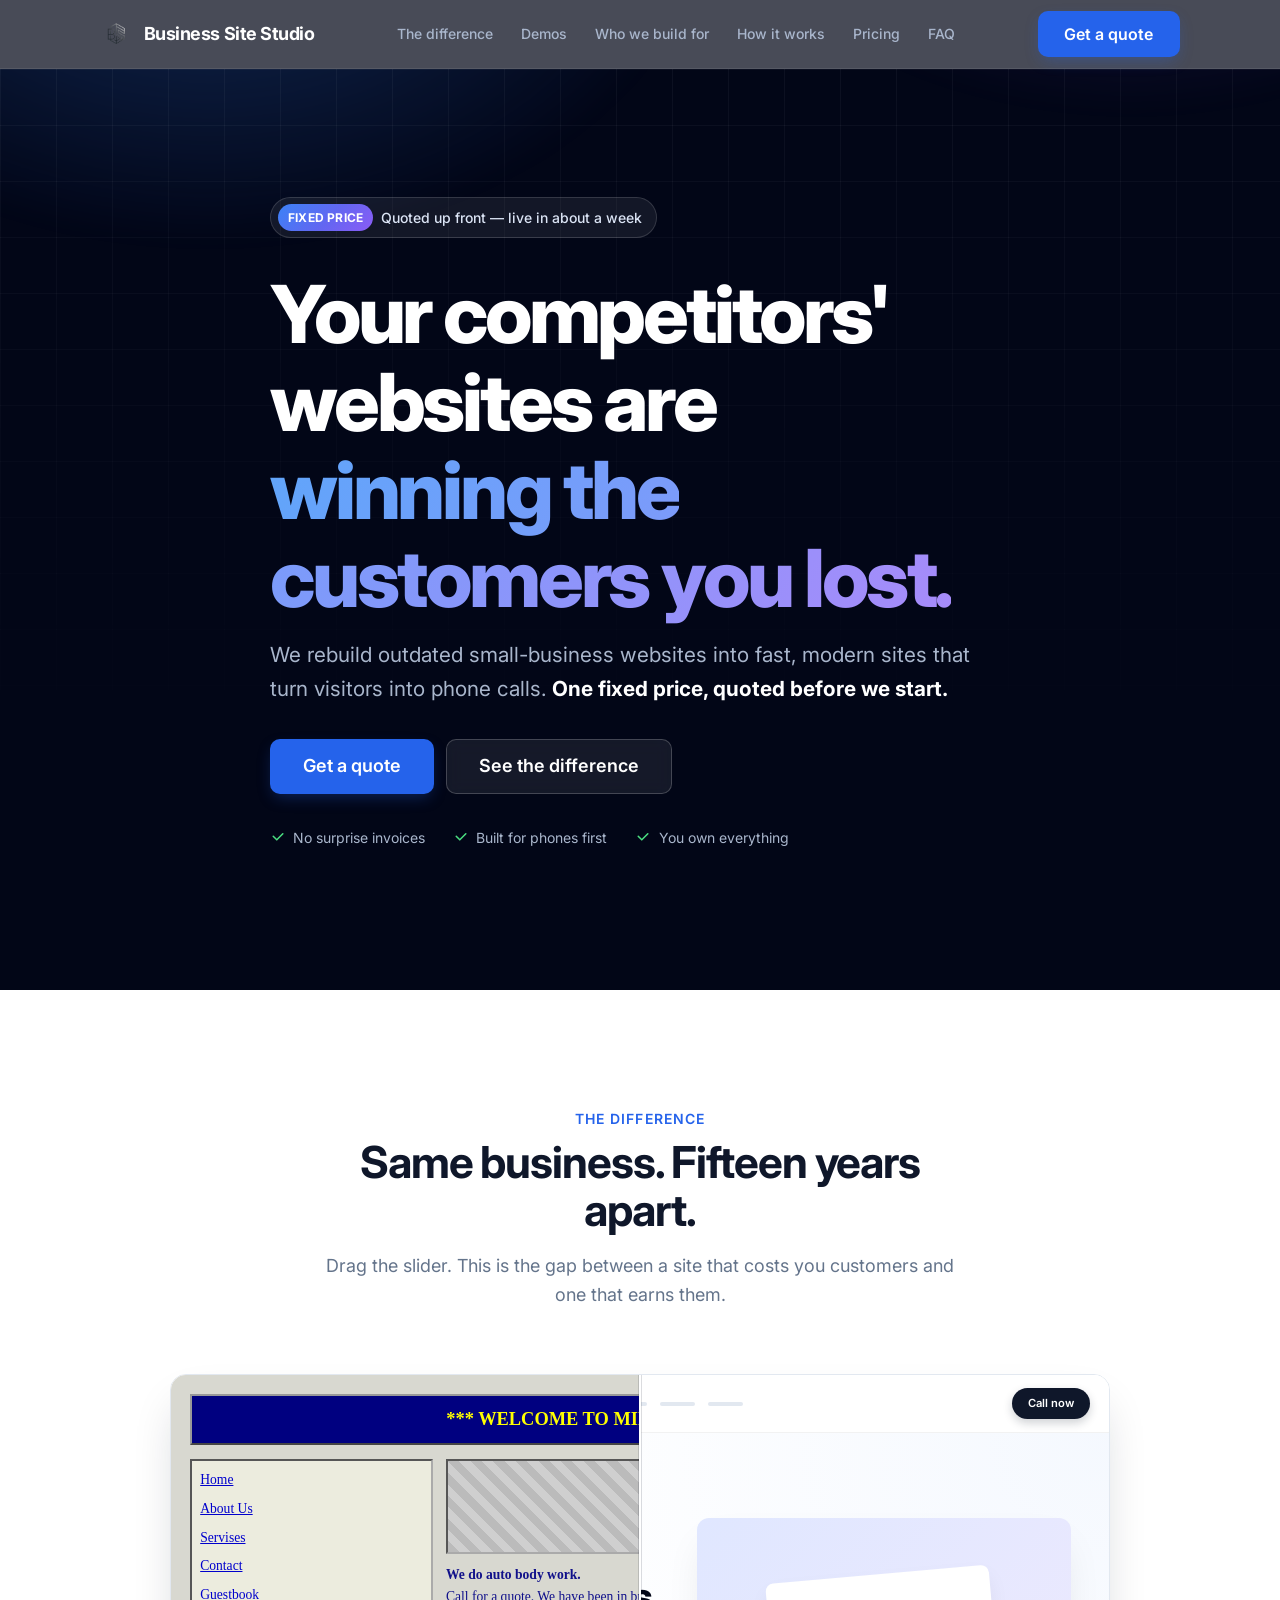
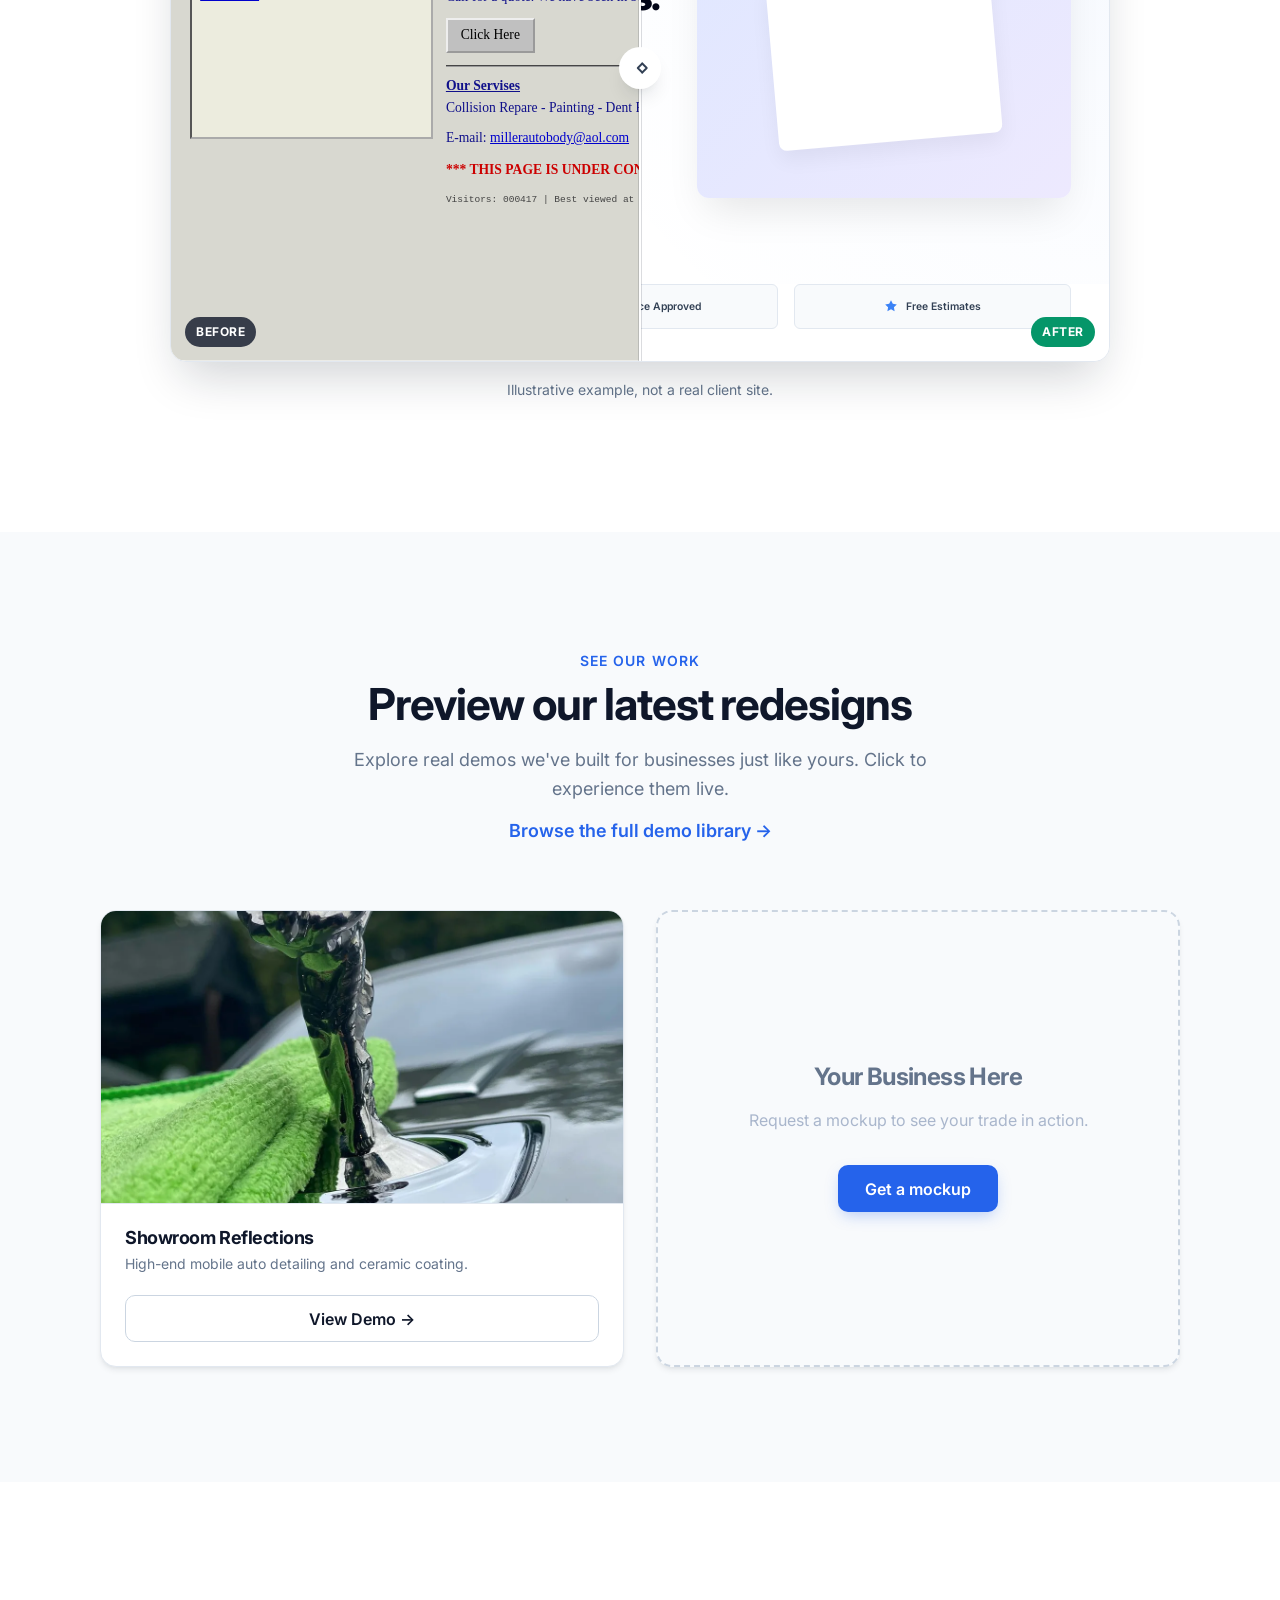
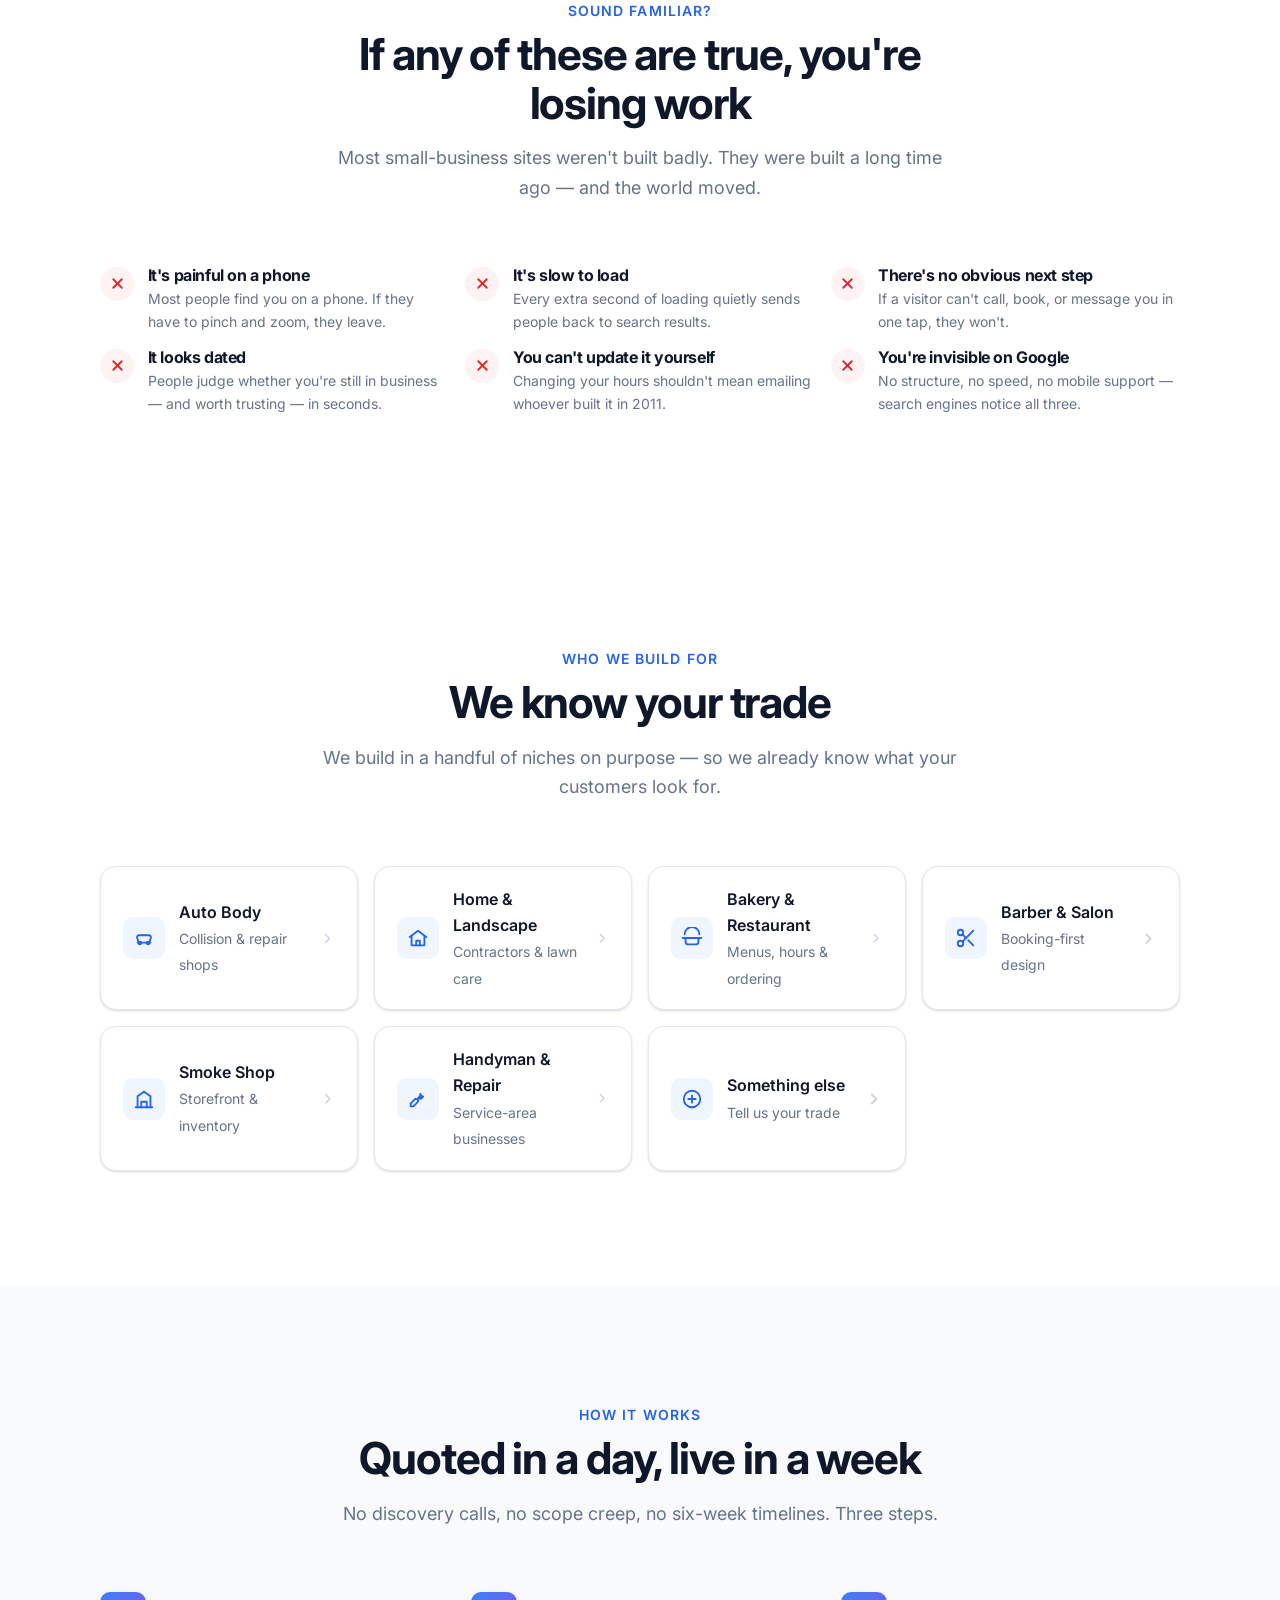
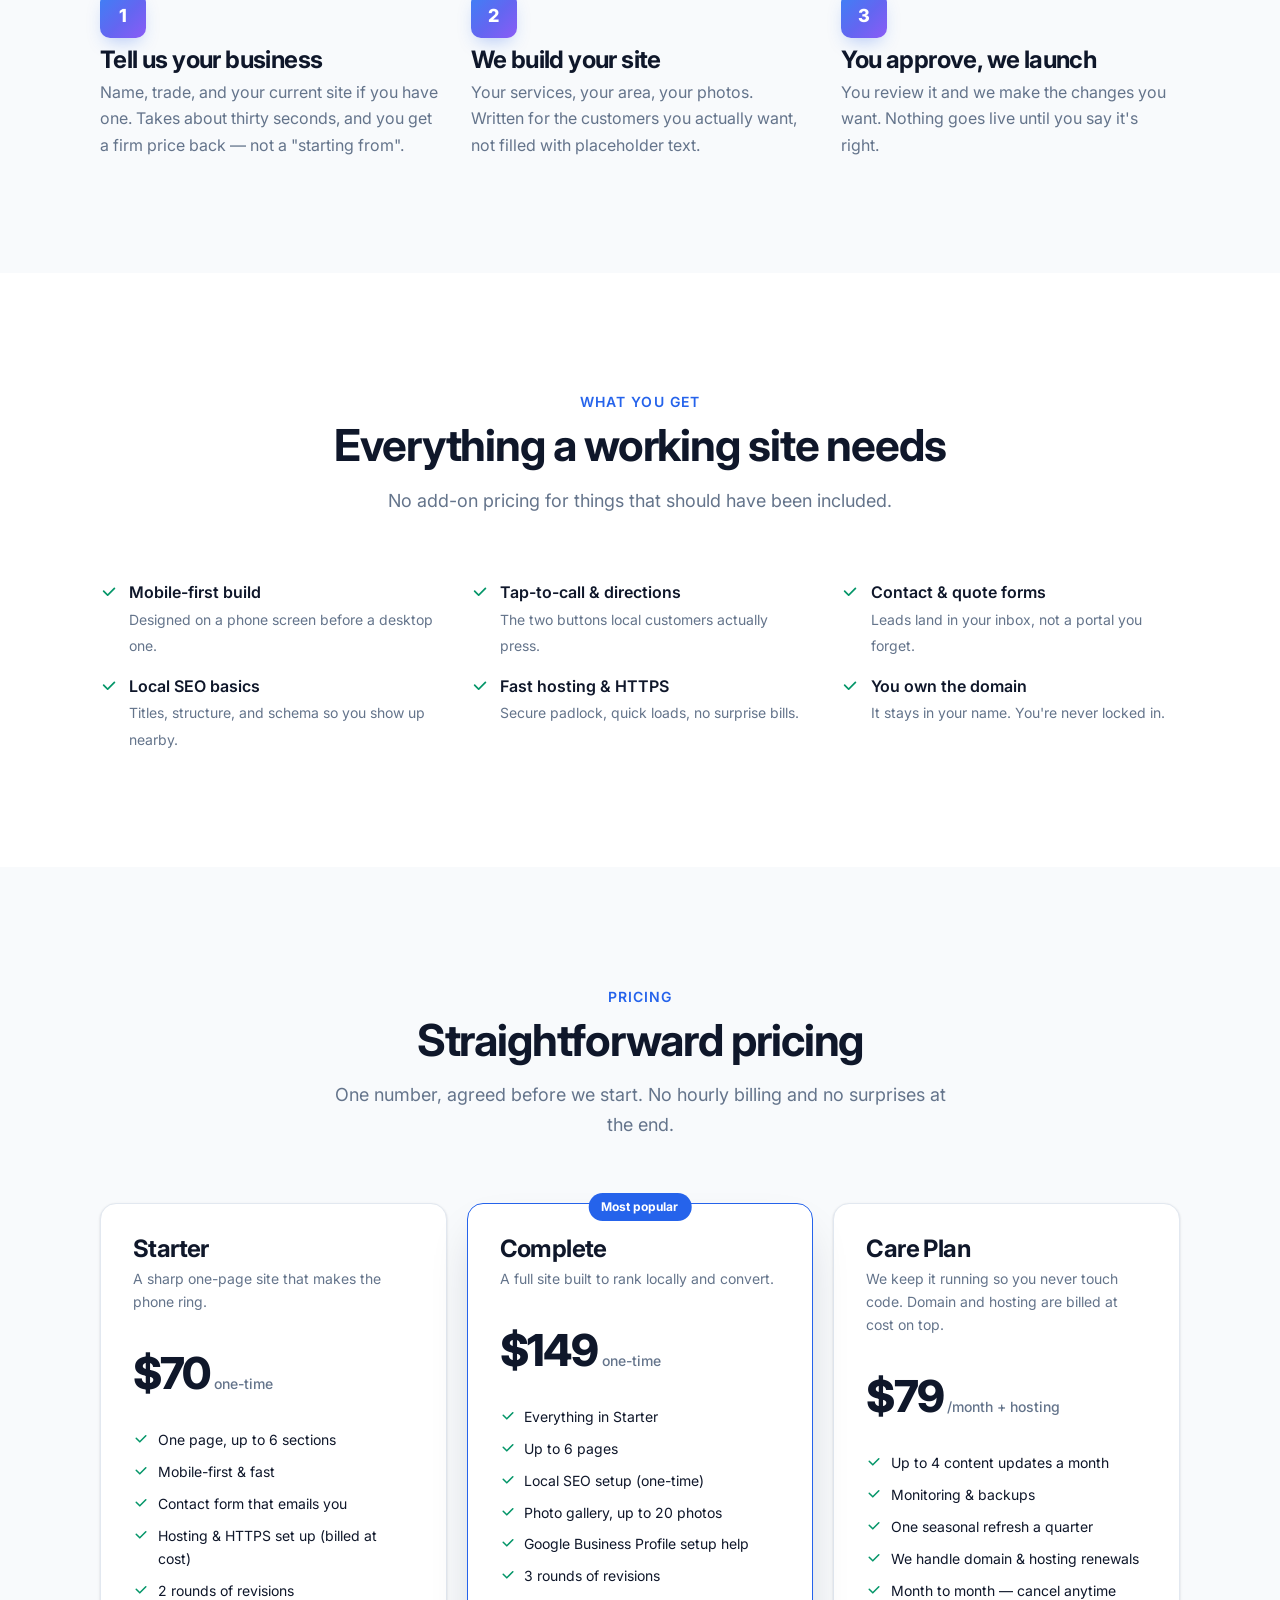
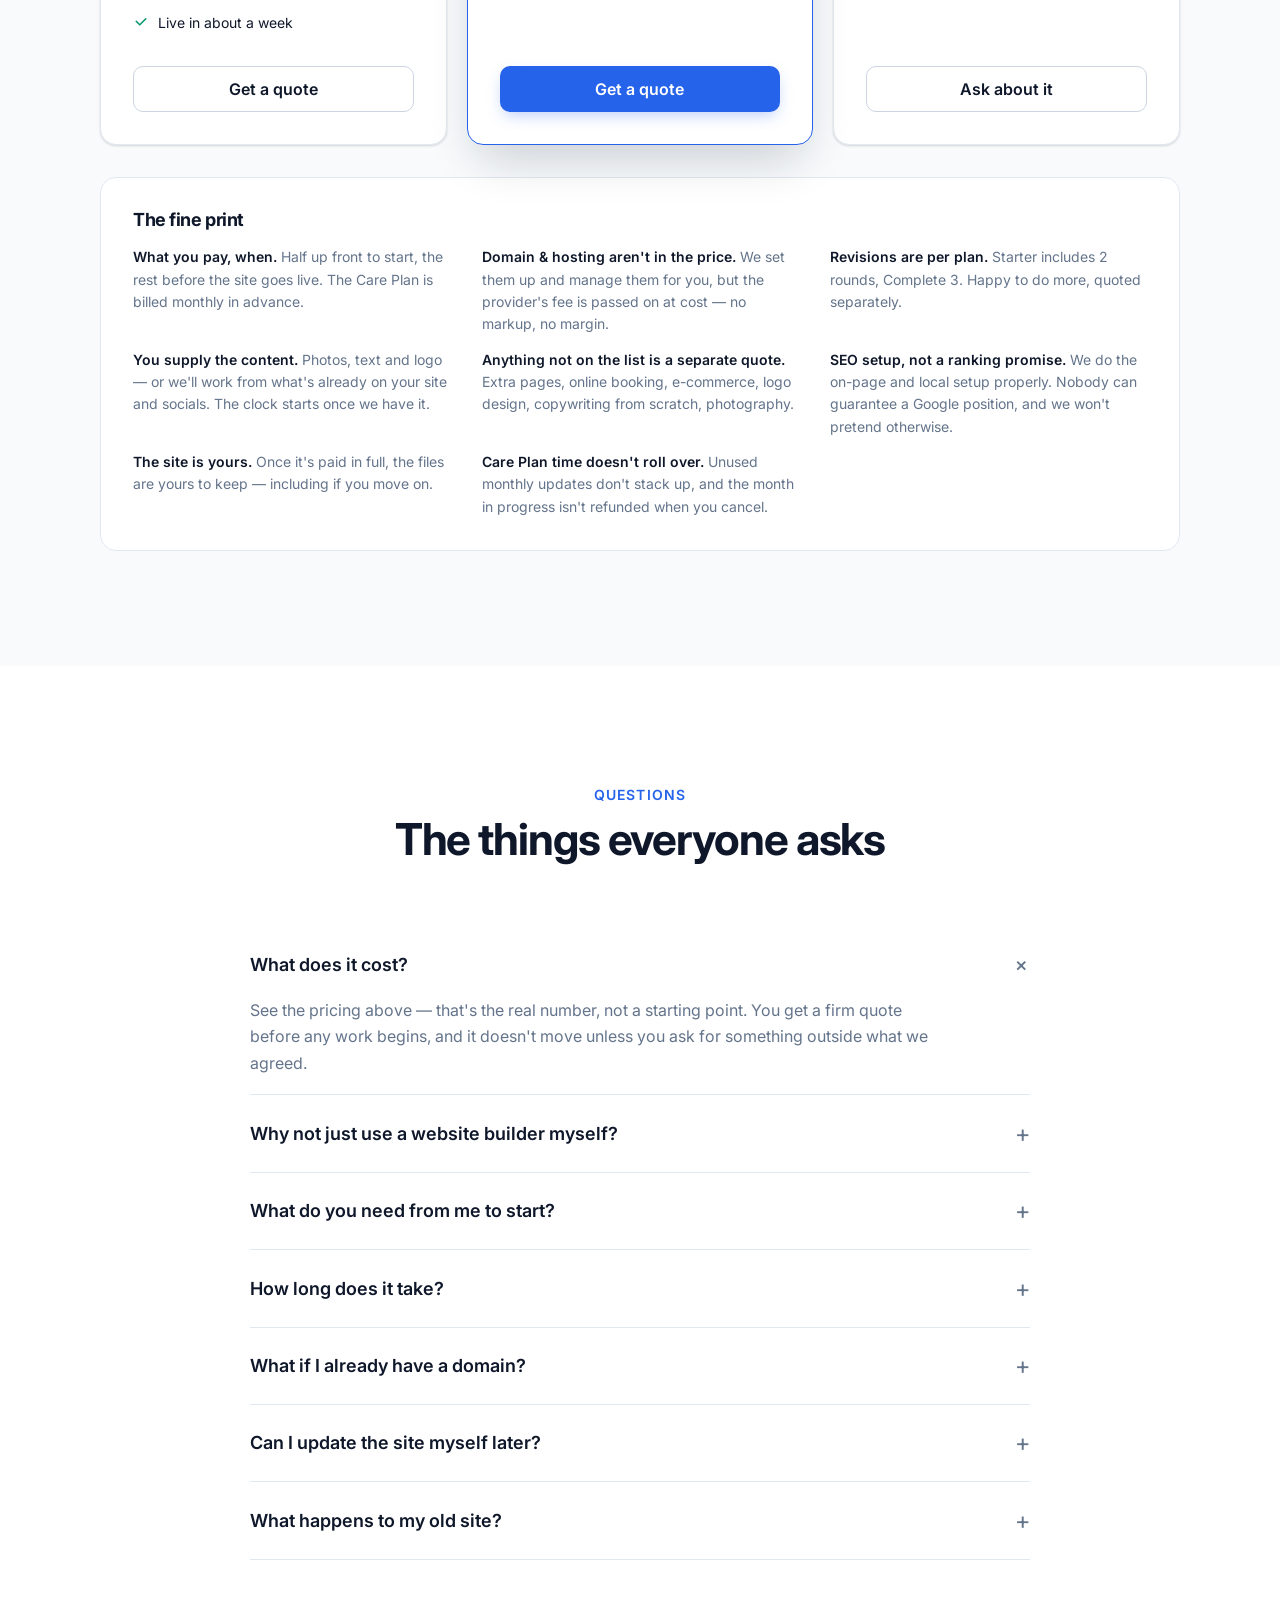
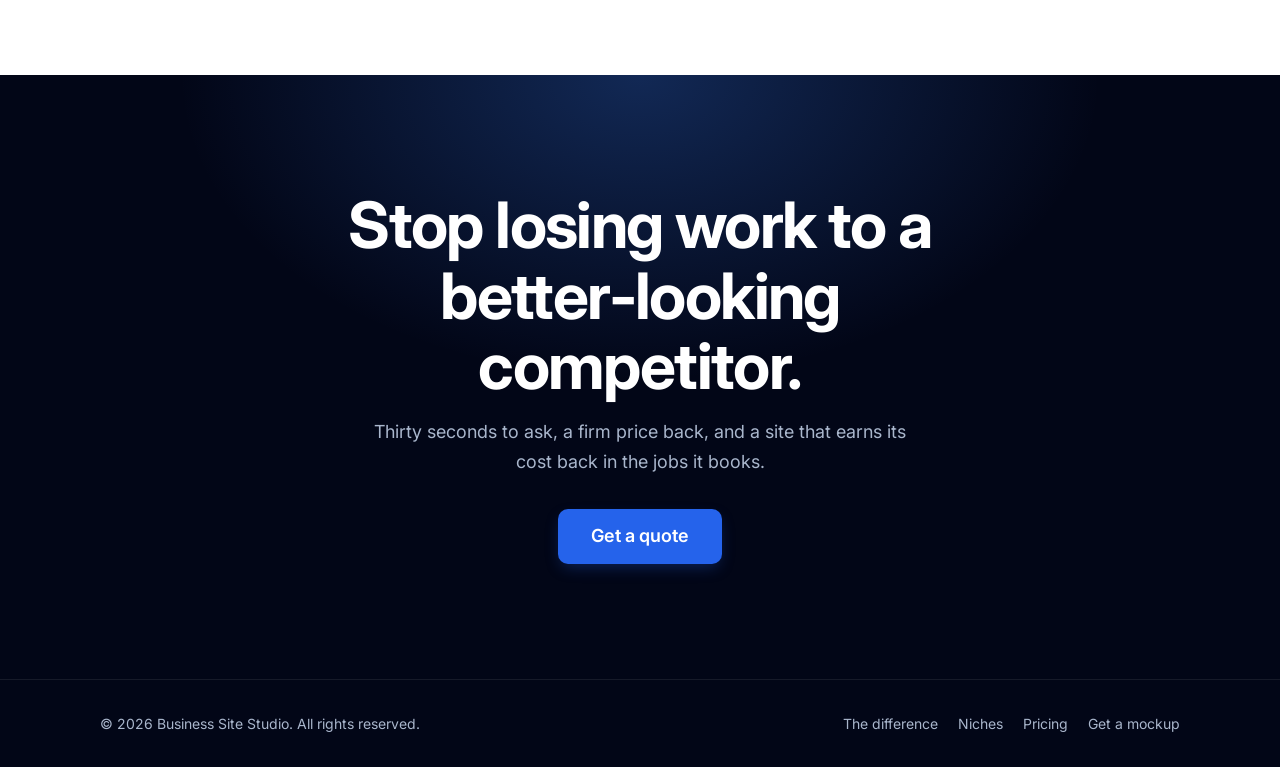
==== commit 18b68268: "updatev6" ====
--- a/site/index.html
+++ b/site/index.html
@@ -656,6 +656,9 @@
             <span class="eyebrow">See our work</span>
             <h2>Preview our latest redesigns</h2>
             <p>Explore real demos we've built for businesses just like yours. Click to experience them live.</p>
+            <p style="margin-top:0.75rem">
+                <a href="demos/" style="font-weight:600">Browse the full demo library &rarr;</a>
+            </p>
         </div>
 
         <div class="demos reveal">
@@ -888,7 +891,7 @@
                     <li><svg width="16" height="16" viewBox="0 0 20 20" fill="currentColor"><path fill-rule="evenodd" d="M16.7 5.3a1 1 0 010 1.4l-7.5 7.5a1 1 0 01-1.4 0L3.3 9.7a1 1 0 011.4-1.4l3.8 3.8 6.8-6.8a1 1 0 011.4 0z" clip-rule="evenodd"/></svg>2 rounds of revisions</li>
                     <li><svg width="16" height="16" viewBox="0 0 20 20" fill="currentColor"><path fill-rule="evenodd" d="M16.7 5.3a1 1 0 010 1.4l-7.5 7.5a1 1 0 01-1.4 0L3.3 9.7a1 1 0 011.4-1.4l3.8 3.8 6.8-6.8a1 1 0 011.4 0z" clip-rule="evenodd"/></svg>Live in about a week</li>
                 </ul>
-                <a href="request/" class="btn btn--ghost btn--block">Get a quote</a>
+                <a href="request/?plan=starter" class="btn btn--ghost btn--block">Get a quote</a>
             </div>
 
             <div class="card plan plan--featured">
@@ -903,7 +906,7 @@
                     <li><svg width="16" height="16" viewBox="0 0 20 20" fill="currentColor"><path fill-rule="evenodd" d="M16.7 5.3a1 1 0 010 1.4l-7.5 7.5a1 1 0 01-1.4 0L3.3 9.7a1 1 0 011.4-1.4l3.8 3.8 6.8-6.8a1 1 0 011.4 0z" clip-rule="evenodd"/></svg>Google Business Profile setup help</li>
                     <li><svg width="16" height="16" viewBox="0 0 20 20" fill="currentColor"><path fill-rule="evenodd" d="M16.7 5.3a1 1 0 010 1.4l-7.5 7.5a1 1 0 01-1.4 0L3.3 9.7a1 1 0 011.4-1.4l3.8 3.8 6.8-6.8a1 1 0 011.4 0z" clip-rule="evenodd"/></svg>3 rounds of revisions</li>
                 </ul>
-                <a href="request/" class="btn btn--primary btn--block">Get a quote</a>
+                <a href="request/?plan=complete" class="btn btn--primary btn--block">Get a quote</a>
             </div>
 
             <div class="card plan">
@@ -917,7 +920,7 @@
                     <li><svg width="16" height="16" viewBox="0 0 20 20" fill="currentColor"><path fill-rule="evenodd" d="M16.7 5.3a1 1 0 010 1.4l-7.5 7.5a1 1 0 01-1.4 0L3.3 9.7a1 1 0 011.4-1.4l3.8 3.8 6.8-6.8a1 1 0 011.4 0z" clip-rule="evenodd"/></svg>We handle domain &amp; hosting renewals</li>
                     <li><svg width="16" height="16" viewBox="0 0 20 20" fill="currentColor"><path fill-rule="evenodd" d="M16.7 5.3a1 1 0 010 1.4l-7.5 7.5a1 1 0 01-1.4 0L3.3 9.7a1 1 0 011.4-1.4l3.8 3.8 6.8-6.8a1 1 0 011.4 0z" clip-rule="evenodd"/></svg>Month to month &mdash; cancel anytime</li>
                 </ul>
-                <a href="request/" class="btn btn--ghost btn--block">Ask about it</a>
+                <a href="request/?plan=care" class="btn btn--ghost btn--block">Ask about it</a>
             </div>
         </div>
 
@@ -1066,7 +1069,7 @@
                 <p class="plan__desc">${esc(p.desc)}</p>
                 <div class="plan__price">${esc(p.price)}<small>&nbsp;${esc(p.period)}</small></div>
                 <ul>${(p.features || []).map(f => `<li>${CHECK}${esc(f)}</li>`).join('')}</ul>
-                <a href="request/" class="btn ${p.featured ? 'btn--primary' : 'btn--ghost'} btn--block">${esc(p.cta) || 'Get started'}</a>
+                <a href="request/?plan=${encodeURIComponent(p.id || '')}" class="btn ${p.featured ? 'btn--primary' : 'btn--ghost'} btn--block">${esc(p.cta) || 'Get started'}</a>
             </div>`;
 
         const CACHE_KEY = 'bss.pricing.v1';
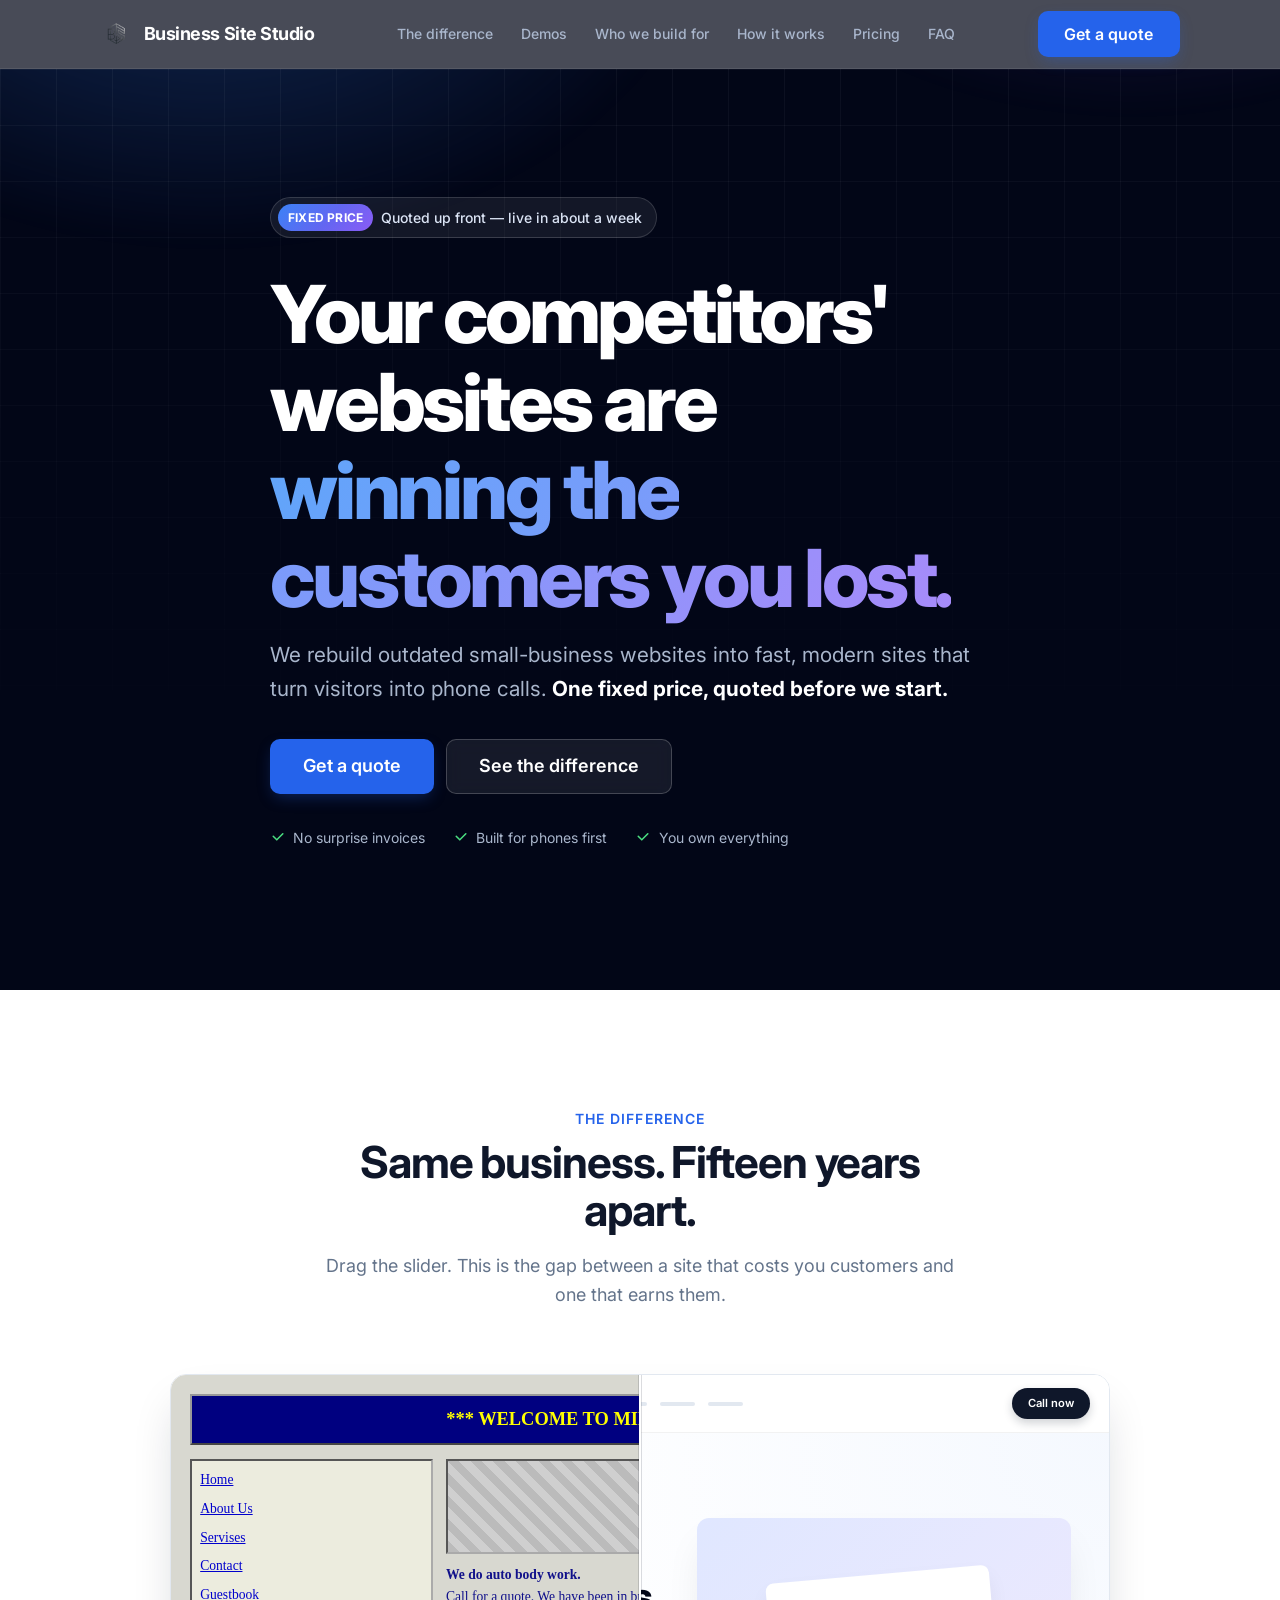
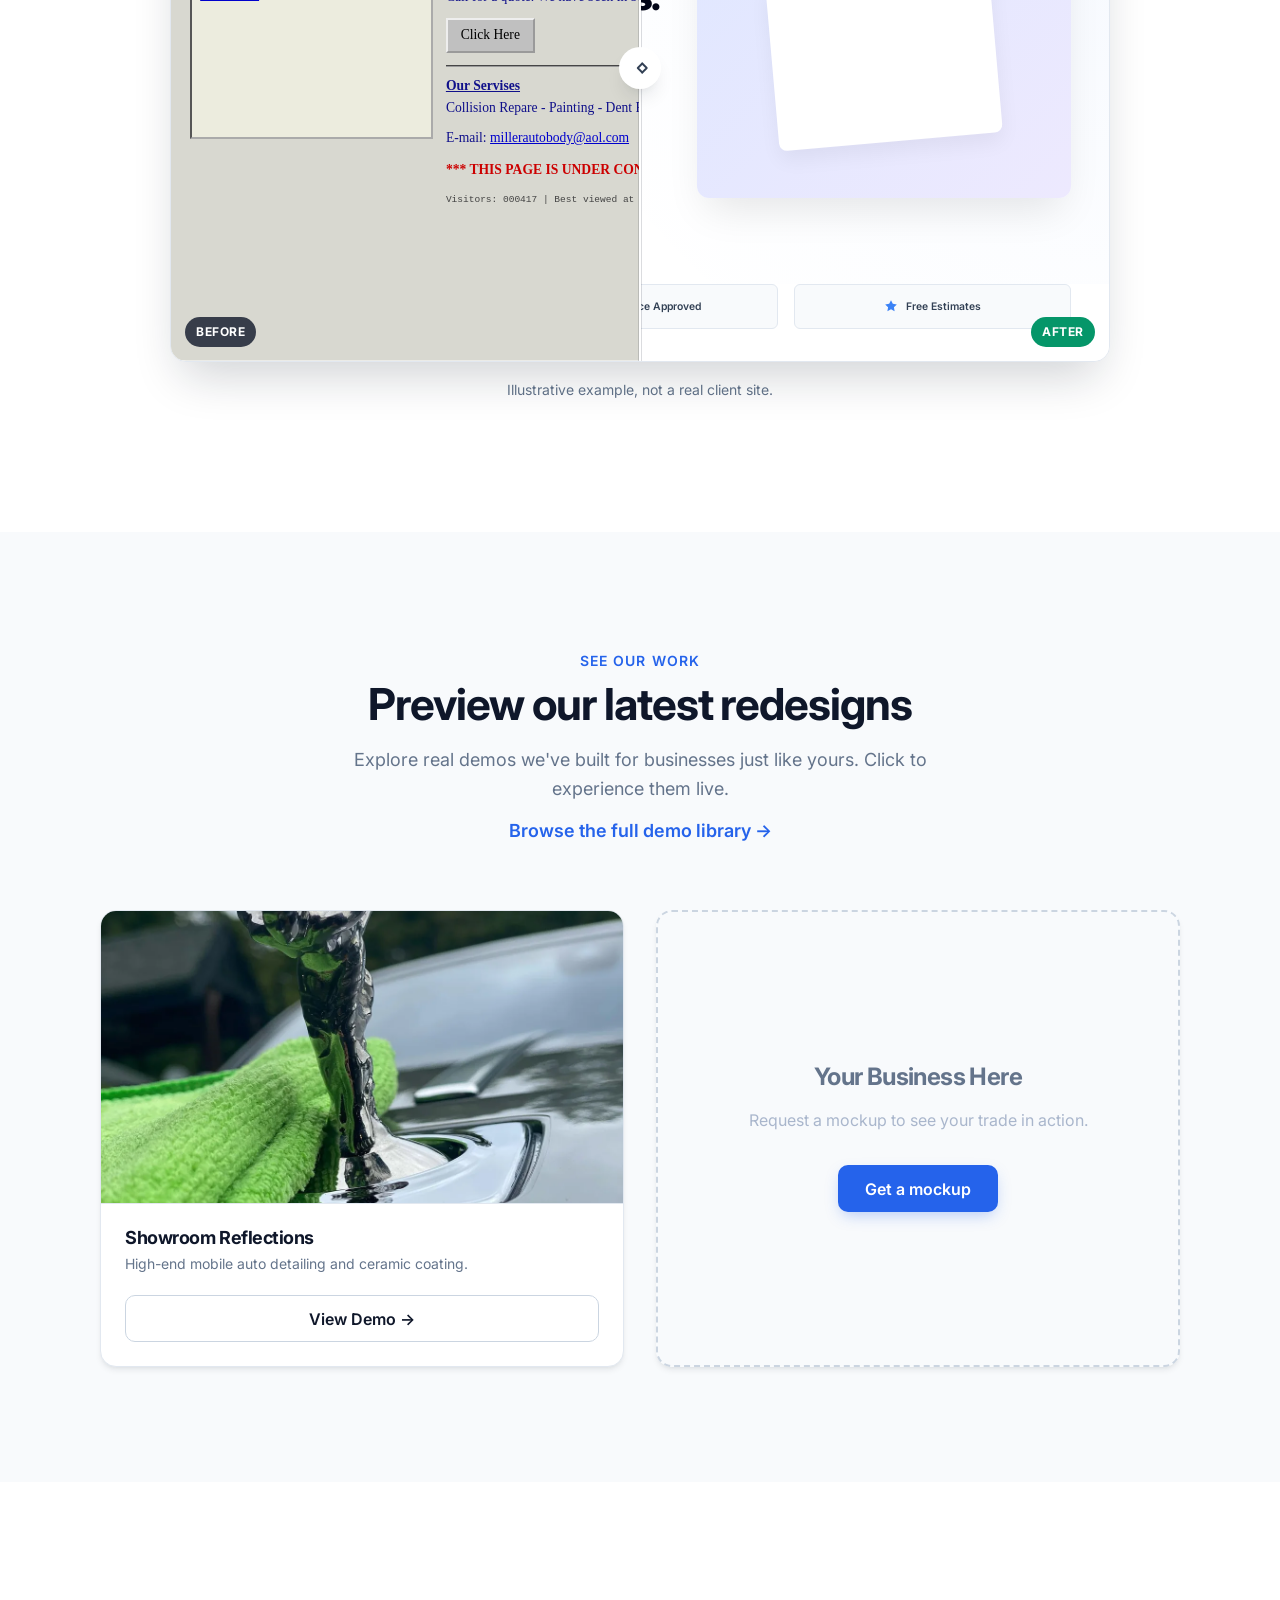
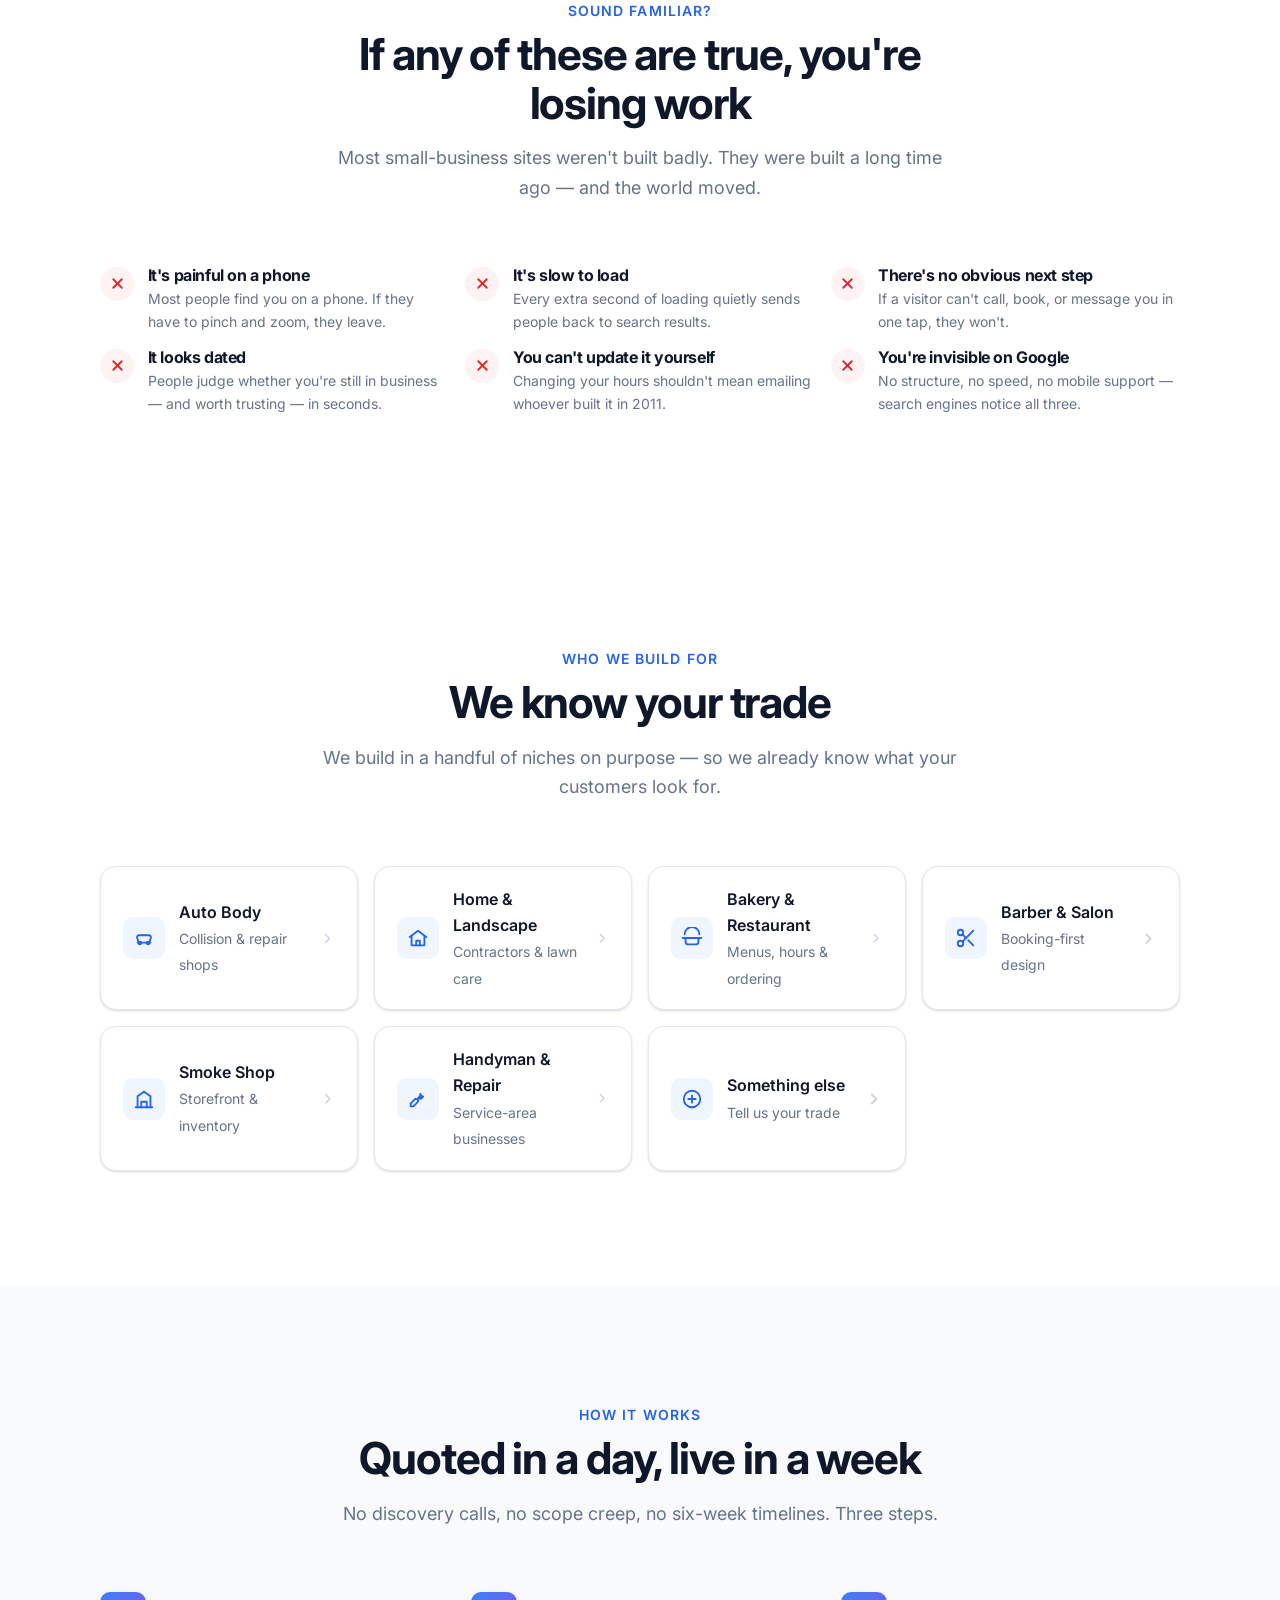
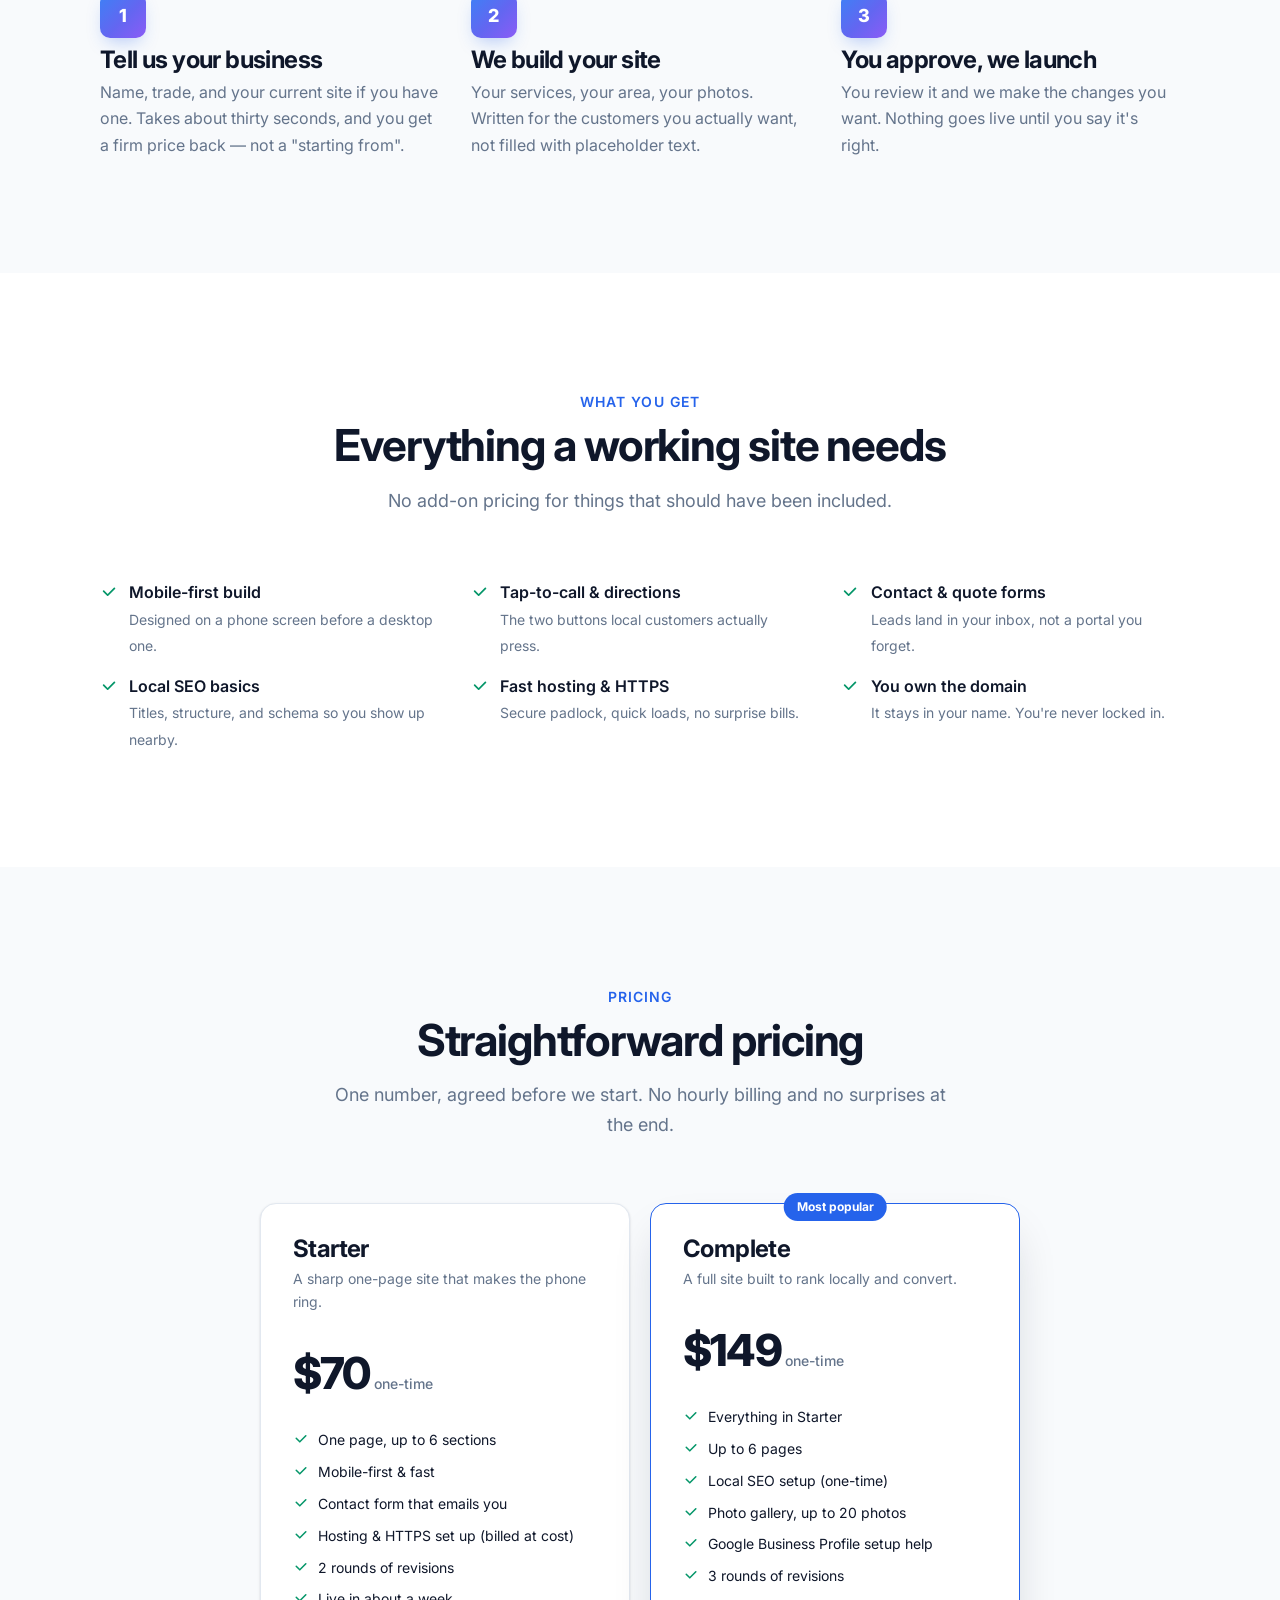
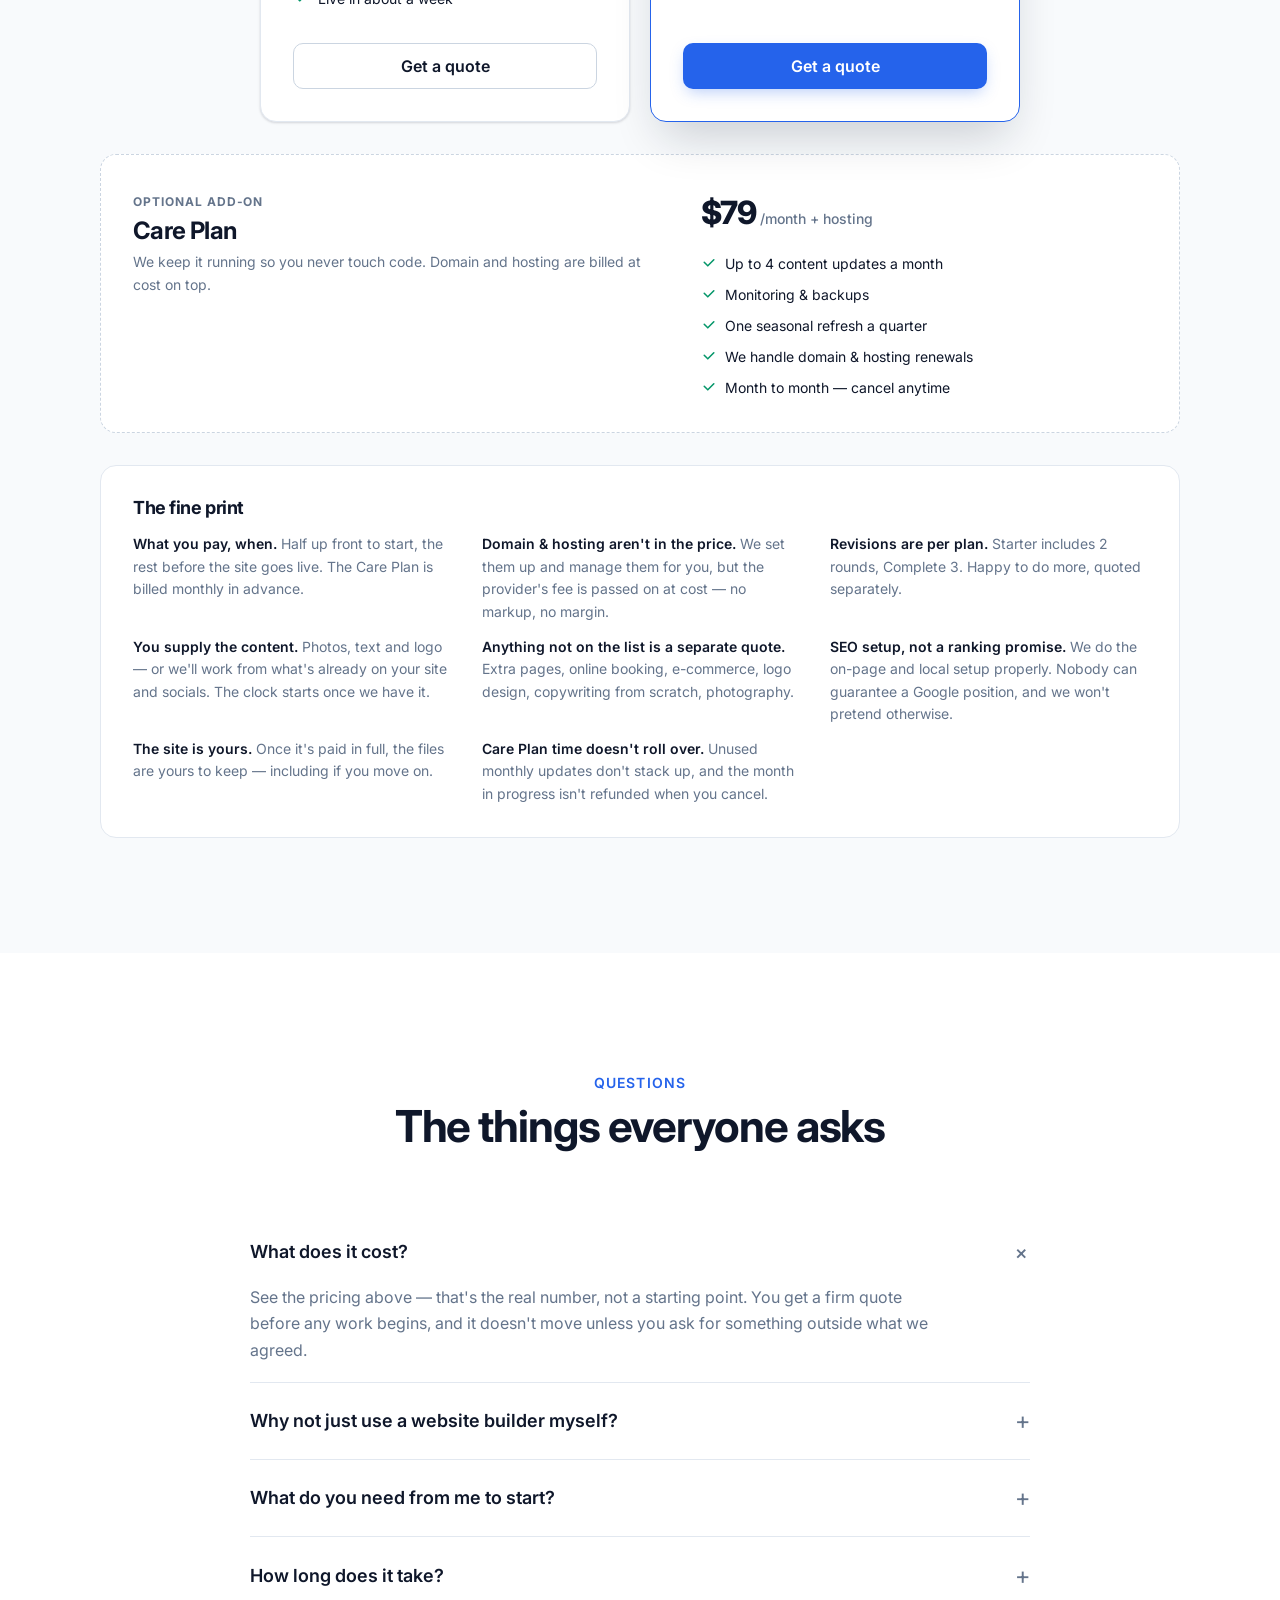
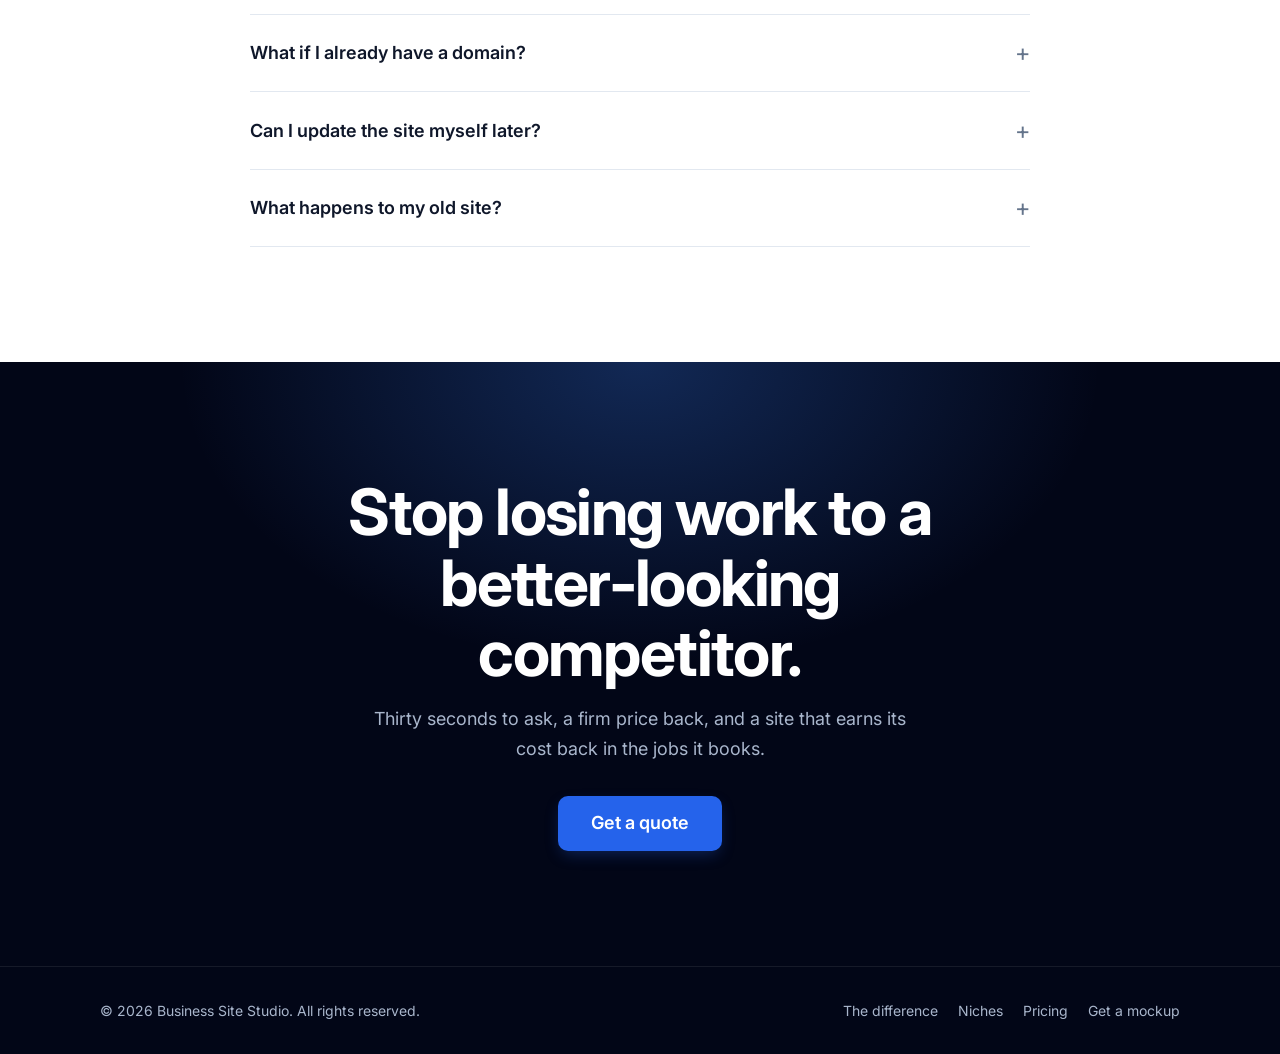
==== commit 8467a313: "update" ====
--- a/site/index.html
+++ b/site/index.html
@@ -15,12 +15,9 @@
     <link rel="stylesheet" href="https://fonts.googleapis.com/css2?family=Inter:wght@400;500;600;700;800&display=swap">
     <link rel="stylesheet" href="assets/css/tokens.css">
 
-    <!-- Enables the scroll-reveal hidden state. If this never runs, content
-         stays visible instead of the page rendering blank. -->
     <script>document.documentElement.classList.add('js');</script>
 
     <style>
-        /* ---------- Nav ---------- */
         .nav {
             position: sticky;
             top: 0;
@@ -60,7 +57,6 @@
         .nav__links a:hover { color: #fff; }
         @media (min-width: 900px) { .nav__links { display: flex; } }
 
-        /* ---------- Hero ---------- */
         .hero {
             position: relative;
             background: var(--bg-dark);
@@ -69,7 +65,7 @@
             overflow: hidden;
             isolation: isolate;
         }
-        /* Layered radial glows — cheap depth, no images */
+
         .hero::before {
             content: "";
             position: absolute;
@@ -81,7 +77,7 @@
             filter: blur(10px);
             z-index: -2;
         }
-        /* Faint grid, faded out toward the bottom */
+
         .hero::after {
             content: "";
             position: absolute;
@@ -149,7 +145,6 @@
         .hero__points li { display: flex; align-items: center; gap: 0.45rem; }
         .hero__points svg { color: #4ade80; flex-shrink: 0; }
 
-        /* ---------- Before / After ---------- */
         .ba-wrap { max-width: 940px; margin-inline: auto; }
         .ba {
             --pos: 50%;
@@ -162,15 +157,10 @@
             aspect-ratio: 16 / 10;
             user-select: none;
         }
-        /* isolation is load-bearing, not decoration. The mockups inside use their
-           own z-index values (sticky navbar, chip strip), and flex items honour
-           z-index even when static. Without a stacking context on each pane those
-           values escape and paint over the *other* pane — the new site's navbar
-           and chips end up sitting on top of the old site, which wrecks the
-           whole before/after illusion. */
+
         .ba__pane { position: absolute; inset: 0; overflow: hidden; isolation: isolate; }
         .ba__pane--after { z-index: 1; }
-        /* "Before" sits on top, clipped from the left edge to the handle */
+
         .ba__pane--before { clip-path: inset(0 calc(100% - var(--pos)) 0 0); z-index: 2; }
 
         .ba__range {
@@ -210,9 +200,7 @@
             place-items: center;
             color: var(--slate-700);
         }
-        /* Each tag lives inside its own pane, so it is clipped along with that
-           pane — "Before" can never end up floating over the new site. Sat at
-           the bottom to stay clear of both mockups' navbars. */
+
         .ba__tag {
             position: absolute;
             bottom: 14px;
@@ -228,7 +216,6 @@
         .ba__tag--before { left: 14px; background: rgba(15,23,42,0.8); color: #fff; }
         .ba__tag--after  { right: 14px; background: var(--success); color: #fff; }
 
-        /* Stylised "old site" mockup */
         .old {
             height: 100%;
             background: #d8d8d0;
@@ -278,7 +265,6 @@
             font-family: var(--font-mono);
         }
 
-        /* Stylised "new site" mockup */
         .new { height: 100%; background: #ffffff; color: #0f172a; display: flex; flex-direction: column; font-family: 'Inter', sans-serif; }
         .new__bar {
             display: flex; align-items: center; justify-content: space-between;
@@ -290,7 +276,7 @@
         .new__navlinks { display: flex; gap: 0.8rem; }
         .new__navlinks span { width: 35px; height: 4px; border-radius: 2px; background: #e2e8f0; }
         .new__pill { background: #0f172a; color: #fff; font-size: clamp(0.5rem, 1.1vw, 0.7rem); padding: 0.4rem 1rem; border-radius: 20px; font-weight: 600; box-shadow: 0 4px 10px rgba(15,23,42,0.2); }
-        
+
         .new__hero {
             flex: 1; display: grid; grid-template-columns: 1.1fr 0.9fr;
             background: radial-gradient(circle at top right, rgba(59,130,246,0.05) 0%, transparent 60%);
@@ -304,7 +290,7 @@
             display: inline-block; background: #3b82f6; color: #fff;
             font-size: clamp(0.55rem, 1.2vw, 0.8rem); font-weight: 600; padding: 0.7rem 1.4rem; border-radius: 6px; box-shadow: 0 4px 14px rgba(59,130,246,0.3);
         }
-        
+
         .new__art {
             width: 100%; aspect-ratio: 4/3; border-radius: 12px;
             background: linear-gradient(135deg, #e0e7ff 0%, #ede9fe 100%);
@@ -317,7 +303,7 @@
             background: #fff; border-radius: 8px; box-shadow: 0 10px 20px rgba(0,0,0,0.05);
             transform: rotate(-5deg);
         }
-        
+
         .new__strip { display: flex; gap: 1rem; padding: 0 clamp(1rem, 3vw, 2.5rem) clamp(1rem, 3vw, 2rem); z-index: 5;}
         .new__chip { flex: 1; height: clamp(30px, 6vw, 45px); background: #f8fafc; border: 1px solid #e2e8f0; border-radius: 6px; display: flex; align-items: center; justify-content: center; gap: 0.5rem; color: #334155; font-size: clamp(0.4rem, 1.1vw, 0.65rem); font-weight: 600;}
         .new__chip svg { width: 14px; height: 14px; fill: #3b82f6; flex-shrink: 0; }
@@ -329,7 +315,6 @@
             margin-top: var(--space-md);
         }
 
-        /* ---------- Symptoms ---------- */
         .symptoms { display: grid; gap: 1rem; grid-template-columns: repeat(auto-fit, minmax(270px, 1fr)); }
         .symptom { display: flex; gap: 0.85rem; align-items: flex-start; }
         .symptom__icon {
@@ -344,7 +329,6 @@
         .symptom h3 { font-size: var(--text-base); margin-bottom: 0.15rem; }
         .symptom p { font-size: var(--text-sm); color: var(--text-secondary); margin: 0; }
 
-        /* ---------- Demos ---------- */
         .demos { display: grid; gap: 2rem; grid-template-columns: repeat(auto-fit, minmax(300px, 1fr)); }
         .demo-card {
             background: var(--bg-primary); border: 1px solid var(--border);
@@ -357,7 +341,6 @@
         .demo-card__content h3 { font-size: var(--text-lg); margin-bottom: 0.25rem; color: var(--text-primary); }
         .demo-card__content p { color: var(--text-secondary); font-size: var(--text-sm); margin-bottom: 1.25rem; }
 
-        /* ---------- Niches ---------- */
         .niches { display: grid; gap: 1rem; grid-template-columns: repeat(auto-fit, minmax(240px, 1fr)); }
         .niche {
             display: flex;
@@ -383,7 +366,6 @@
         .niche__arrow { margin-left: auto; color: var(--slate-300); transition: transform var(--transition), color var(--transition); }
         .niche:hover .niche__arrow { color: var(--accent-color); transform: translateX(3px); }
 
-        /* ---------- Steps ---------- */
         .steps { display: grid; gap: clamp(1.25rem, 3vw, 2rem); grid-template-columns: repeat(auto-fit, minmax(260px, 1fr)); counter-reset: step; }
         .step { position: relative; padding-top: 3.4rem; }
         .step::before {
@@ -404,14 +386,12 @@
         .step h3 { margin-bottom: 0.35rem; }
         .step p { color: var(--text-secondary); margin: 0; }
 
-        /* ---------- Included ---------- */
         .features { display: grid; gap: 0.9rem 2rem; grid-template-columns: repeat(auto-fit, minmax(250px, 1fr)); list-style: none; margin: 0; padding: 0; }
         .features li { display: flex; gap: 0.7rem; align-items: flex-start; font-size: var(--text-base); }
         .features svg { flex-shrink: 0; color: var(--success); margin-top: 4px; }
         .features b { display: block; font-weight: 600; }
         .features span { font-size: var(--text-sm); color: var(--text-secondary); }
 
-        /* ---------- Pricing ---------- */
         .plans { display: grid; gap: 1.25rem; grid-template-columns: repeat(auto-fit, minmax(280px, 1fr)); align-items: start; }
         .plan { display: flex; flex-direction: column; height: 100%; }
         .plan--featured {
@@ -441,6 +421,57 @@
         .plan li svg { flex-shrink: 0; color: var(--success); margin-top: 3px; }
         .plan .btn { margin-top: auto; }
 
+        .plans { max-width: 760px; margin-inline: auto; }
+
+        .addon {
+            margin-top: var(--space-lg);
+            display: grid;
+            gap: var(--space-md) var(--space-lg);
+            grid-template-columns: 1fr;
+            align-items: start;
+            padding: var(--space-lg);
+            border: 1px dashed var(--border-strong);
+            border-radius: var(--radius-lg);
+            background: var(--surface);
+        }
+        @media (min-width: 780px) { .addon { grid-template-columns: 1.2fr 1fr; } }
+        .addon__tag {
+            display: inline-block;
+            font-size: var(--text-xs);
+            font-weight: 700;
+            letter-spacing: 0.08em;
+            text-transform: uppercase;
+            color: var(--text-secondary);
+            margin-bottom: 0.4rem;
+        }
+        .addon h3 { font-size: var(--text-xl); margin-bottom: 0.3rem; }
+        .addon__desc { font-size: var(--text-sm); color: var(--text-secondary); margin: 0; }
+        .addon__price { font-size: var(--text-2xl); font-weight: 800; letter-spacing: var(--tracking-tighter); margin: 0 0 0.75rem; }
+        .addon__price small { font-size: var(--text-sm); font-weight: 500; color: var(--text-secondary); letter-spacing: 0; }
+        .addon ul { list-style: none; margin: 0; padding: 0; display: grid; gap: 0.5rem; }
+        .addon li { display: flex; gap: 0.55rem; align-items: flex-start; font-size: var(--text-sm); }
+        .addon li svg { flex-shrink: 0; color: var(--success); margin-top: 3px; }
+
+        .care-modal {
+            width: min(460px, calc(100vw - 2rem));
+            padding: 0;
+            border: 1px solid var(--border);
+            border-radius: var(--radius-lg);
+            box-shadow: var(--shadow-xl);
+            color: var(--text-primary);
+        }
+        .care-modal::backdrop { background: rgba(2, 6, 23, 0.55); backdrop-filter: blur(2px); }
+        .care-modal__body { padding: var(--space-lg); }
+        .care-modal h3 { font-size: var(--text-xl); margin-bottom: 0.4rem; }
+        .care-modal__lede { font-size: var(--text-sm); color: var(--text-secondary); }
+        .care-modal__price { font-size: var(--text-2xl); font-weight: 800; letter-spacing: var(--tracking-tighter); margin: var(--space-md) 0 0.15rem; }
+        .care-modal__price small { font-size: var(--text-sm); font-weight: 500; color: var(--text-secondary); letter-spacing: 0; }
+        .care-modal ul { list-style: none; margin: var(--space-md) 0; padding: 0; display: grid; gap: 0.5rem; }
+        .care-modal li { display: flex; gap: 0.55rem; align-items: flex-start; font-size: var(--text-sm); }
+        .care-modal li svg { flex-shrink: 0; color: var(--success); margin-top: 3px; }
+        .care-modal__actions { display: grid; gap: 0.6rem; margin-top: var(--space-lg); }
+        .care-modal__note { font-size: var(--text-xs); color: var(--text-secondary); text-align: center; margin: 0.8rem 0 0; }
+
         .terms {
             margin-top: var(--space-lg);
             padding: var(--space-lg);
@@ -460,7 +491,6 @@
         .terms li { font-size: var(--text-sm); color: var(--text-secondary); line-height: 1.6; }
         .terms b { color: var(--text-primary); font-weight: 600; }
 
-        /* ---------- FAQ ---------- */
         .faq { max-width: var(--container-narrow); margin-inline: auto; }
         .faq details {
             border-bottom: 1px solid var(--border);
@@ -488,7 +518,6 @@
         .faq details[open] summary::after { transform: rotate(45deg); }
         .faq details p { margin: 0.75rem 0 0; color: var(--text-secondary); max-width: 68ch; }
 
-        /* ---------- Final CTA ---------- */
         .final { text-align: center; position: relative; overflow: hidden; isolation: isolate; }
         .final::before {
             content: "";
@@ -500,7 +529,6 @@
         .final h2 { font-size: var(--text-4xl); }
         .final p { max-width: 52ch; margin-inline: auto; font-size: var(--text-lg); }
 
-        /* ---------- Footer ---------- */
         .footer {
             background: var(--bg-dark);
             color: var(--text-inverse-muted);
@@ -512,7 +540,7 @@
         .footer a { color: var(--text-inverse-muted); }
         .footer a:hover { color: #fff; }
         .footer__links { display: flex; gap: 1.25rem; flex-wrap: wrap; }
-    </style>
+</style>
 </head>
 <body>
 
@@ -569,7 +597,6 @@
     </div>
 </header>
 
-<!-- ---------------- Before / After ---------------- -->
 <section class="section" id="work">
     <div class="container">
         <div class="section-head reveal">
@@ -580,7 +607,7 @@
 
         <div class="ba-wrap reveal">
             <div class="ba" id="baSlider">
-                <!-- AFTER (underneath) -->
+
                 <div class="ba__pane ba__pane--after">
                     <div class="new">
                         <div class="new__bar">
@@ -605,7 +632,6 @@
                     <span class="ba__tag ba__tag--after">After</span>
                 </div>
 
-                <!-- BEFORE (on top, clipped) -->
                 <div class="ba__pane ba__pane--before">
                     <div class="old">
                         <div class="old__bar">*** WELCOME TO MILLER AUTO BODY ***</div>
@@ -649,7 +675,6 @@
     </div>
 </section>
 
-<!-- ---------------- Demos ---------------- -->
 <section class="section section--subtle" id="demos">
     <div class="container">
         <div class="section-head reveal">
@@ -670,8 +695,7 @@
                     <span class="btn btn--ghost btn--block">View Demo &rarr;</span>
                 </div>
             </a>
-            
-            <!-- Future demos can be added here -->
+
             <div class="demo-card" style="display: flex; flex-direction: column; justify-content: center; align-items: center; background: transparent; border: 2px dashed var(--border-strong); padding: 3rem 1.5rem; text-align: center;">
                 <h3 style="color: var(--text-secondary);">Your Business Here</h3>
                 <p style="color: var(--text-inverse-muted);">Request a mockup to see your trade in action.</p>
@@ -681,7 +705,6 @@
     </div>
 </section>
 
-<!-- ---------------- Symptoms ---------------- -->
 <section class="section">
     <div class="container">
         <div class="section-head reveal">
@@ -737,7 +760,6 @@
     </div>
 </section>
 
-<!-- ---------------- Niches ---------------- -->
 <section class="section" id="niches">
     <div class="container">
         <div class="section-head reveal">
@@ -746,11 +768,6 @@
             <p>We build in a handful of niches on purpose — so we already know what your customers look for.</p>
         </div>
 
-        <!--
-            These are intentionally hard-coded rather than fetched from data/niches.json.
-            Marketing content shouldn't disappear if a fetch fails or JS is blocked.
-            If you add a niche, update BOTH this list and data/niches.json.
-        -->
         <div class="niches reveal">
             <a class="card card--link niche" href="request/?niche=autobody">
                 <span class="niche__icon"><svg width="22" height="22" viewBox="0 0 24 24" fill="none" stroke="currentColor" stroke-width="2" stroke-linecap="round" stroke-linejoin="round"><path d="M5 17h14M6 17l-1.5-5.5a2 2 0 011.9-2.5h11.2a2 2 0 011.9 2.5L18 17"/><circle cx="7.5" cy="17.5" r="1.5"/><circle cx="16.5" cy="17.5" r="1.5"/></svg></span>
@@ -818,7 +835,6 @@
     </div>
 </section>
 
-<!-- ---------------- How it works ---------------- -->
 <section class="section section--subtle" id="how">
     <div class="container">
         <div class="section-head reveal">
@@ -844,7 +860,6 @@
     </div>
 </section>
 
-<!-- ---------------- Included ---------------- -->
 <section class="section">
     <div class="container">
         <div class="section-head reveal">
@@ -864,7 +879,6 @@
     </div>
 </section>
 
-<!-- ---------------- Pricing ---------------- -->
 <section class="section section--subtle" id="pricing">
     <div class="container">
         <div class="section-head reveal">
@@ -873,11 +887,6 @@
             <p>One number, agreed before we start. No hourly billing and no surprises at the end.</p>
         </div>
 
-        <!--
-            The plans below are the fallback. They render instantly and stay put
-            if the database is unreachable. When live pricing loads, JS replaces
-            this grid. Edit the real numbers in the admin CMS: /admin/pricing.html
-        -->
         <div class="plans reveal" id="plansGrid">
             <div class="card plan">
                 <h3>Starter</h3>
@@ -891,7 +900,7 @@
                     <li><svg width="16" height="16" viewBox="0 0 20 20" fill="currentColor"><path fill-rule="evenodd" d="M16.7 5.3a1 1 0 010 1.4l-7.5 7.5a1 1 0 01-1.4 0L3.3 9.7a1 1 0 011.4-1.4l3.8 3.8 6.8-6.8a1 1 0 011.4 0z" clip-rule="evenodd"/></svg>2 rounds of revisions</li>
                     <li><svg width="16" height="16" viewBox="0 0 20 20" fill="currentColor"><path fill-rule="evenodd" d="M16.7 5.3a1 1 0 010 1.4l-7.5 7.5a1 1 0 01-1.4 0L3.3 9.7a1 1 0 011.4-1.4l3.8 3.8 6.8-6.8a1 1 0 011.4 0z" clip-rule="evenodd"/></svg>Live in about a week</li>
                 </ul>
-                <a href="request/?plan=starter" class="btn btn--ghost btn--block">Get a quote</a>
+                <a href="request/?plan=starter" class="btn btn--ghost btn--block" data-plan="starter">Get a quote</a>
             </div>
 
             <div class="card plan plan--featured">
@@ -906,13 +915,18 @@
                     <li><svg width="16" height="16" viewBox="0 0 20 20" fill="currentColor"><path fill-rule="evenodd" d="M16.7 5.3a1 1 0 010 1.4l-7.5 7.5a1 1 0 01-1.4 0L3.3 9.7a1 1 0 011.4-1.4l3.8 3.8 6.8-6.8a1 1 0 011.4 0z" clip-rule="evenodd"/></svg>Google Business Profile setup help</li>
                     <li><svg width="16" height="16" viewBox="0 0 20 20" fill="currentColor"><path fill-rule="evenodd" d="M16.7 5.3a1 1 0 010 1.4l-7.5 7.5a1 1 0 01-1.4 0L3.3 9.7a1 1 0 011.4-1.4l3.8 3.8 6.8-6.8a1 1 0 011.4 0z" clip-rule="evenodd"/></svg>3 rounds of revisions</li>
                 </ul>
-                <a href="request/?plan=complete" class="btn btn--primary btn--block">Get a quote</a>
-            </div>
-
-            <div class="card plan">
+                <a href="request/?plan=complete" class="btn btn--primary btn--block" data-plan="complete">Get a quote</a>
+            </div>
+        </div>
+
+        <div class="addon reveal" id="careAddon">
+            <div>
+                <span class="addon__tag">Optional add-on</span>
                 <h3>Care Plan</h3>
-                <p class="plan__desc">We keep it running so you never touch code. Domain and hosting are billed at cost on top.</p>
-                <div class="plan__price">$79<small>&nbsp;/month + hosting</small></div>
+                <p class="addon__desc">We keep it running so you never touch code. Domain and hosting are billed at cost on top.</p>
+            </div>
+            <div>
+                <div class="addon__price">$79<small>&nbsp;/month + hosting</small></div>
                 <ul>
                     <li><svg width="16" height="16" viewBox="0 0 20 20" fill="currentColor"><path fill-rule="evenodd" d="M16.7 5.3a1 1 0 010 1.4l-7.5 7.5a1 1 0 01-1.4 0L3.3 9.7a1 1 0 011.4-1.4l3.8 3.8 6.8-6.8a1 1 0 011.4 0z" clip-rule="evenodd"/></svg>Up to 4 content updates a month</li>
                     <li><svg width="16" height="16" viewBox="0 0 20 20" fill="currentColor"><path fill-rule="evenodd" d="M16.7 5.3a1 1 0 010 1.4l-7.5 7.5a1 1 0 01-1.4 0L3.3 9.7a1 1 0 011.4-1.4l3.8 3.8 6.8-6.8a1 1 0 011.4 0z" clip-rule="evenodd"/></svg>Monitoring &amp; backups</li>
@@ -920,15 +934,32 @@
                     <li><svg width="16" height="16" viewBox="0 0 20 20" fill="currentColor"><path fill-rule="evenodd" d="M16.7 5.3a1 1 0 010 1.4l-7.5 7.5a1 1 0 01-1.4 0L3.3 9.7a1 1 0 011.4-1.4l3.8 3.8 6.8-6.8a1 1 0 011.4 0z" clip-rule="evenodd"/></svg>We handle domain &amp; hosting renewals</li>
                     <li><svg width="16" height="16" viewBox="0 0 20 20" fill="currentColor"><path fill-rule="evenodd" d="M16.7 5.3a1 1 0 010 1.4l-7.5 7.5a1 1 0 01-1.4 0L3.3 9.7a1 1 0 011.4-1.4l3.8 3.8 6.8-6.8a1 1 0 011.4 0z" clip-rule="evenodd"/></svg>Month to month &mdash; cancel anytime</li>
                 </ul>
-                <a href="request/?plan=care" class="btn btn--ghost btn--block">Ask about it</a>
-            </div>
-        </div>
-
-        <!--
-            Scope guardrails. Deliberately static rather than CMS-editable: these
-            are the terms that stop a fixed-price job turning into open-ended
-            unpaid work, so they should not be casually edited alongside prices.
-        -->
+            </div>
+        </div>
+
+        <dialog class="care-modal" id="careModal" aria-labelledby="careModalTitle">
+            <div class="care-modal__body">
+                <h3 id="careModalTitle">Want us to keep it running too?</h3>
+                <p class="care-modal__lede" id="careModalDesc">
+                    Most owners would rather never touch the site again. The Care Plan
+                    is how that works &mdash; you send us the change, we make it.
+                </p>
+
+                <div class="care-modal__price" id="careModalPrice">$79<small>&nbsp;/month + hosting</small></div>
+                <ul id="careModalFeatures">
+                    <li><svg width="16" height="16" viewBox="0 0 20 20" fill="currentColor"><path fill-rule="evenodd" d="M16.7 5.3a1 1 0 010 1.4l-7.5 7.5a1 1 0 01-1.4 0L3.3 9.7a1 1 0 011.4-1.4l3.8 3.8 6.8-6.8a1 1 0 011.4 0z" clip-rule="evenodd"/></svg>Up to 4 content updates a month</li>
+                    <li><svg width="16" height="16" viewBox="0 0 20 20" fill="currentColor"><path fill-rule="evenodd" d="M16.7 5.3a1 1 0 010 1.4l-7.5 7.5a1 1 0 01-1.4 0L3.3 9.7a1 1 0 011.4-1.4l3.8 3.8 6.8-6.8a1 1 0 011.4 0z" clip-rule="evenodd"/></svg>Monitoring &amp; backups</li>
+                    <li><svg width="16" height="16" viewBox="0 0 20 20" fill="currentColor"><path fill-rule="evenodd" d="M16.7 5.3a1 1 0 010 1.4l-7.5 7.5a1 1 0 01-1.4 0L3.3 9.7a1 1 0 011.4-1.4l3.8 3.8 6.8-6.8a1 1 0 011.4 0z" clip-rule="evenodd"/></svg>Month to month &mdash; cancel anytime</li>
+                </ul>
+
+                <div class="care-modal__actions">
+                    <a class="btn btn--primary btn--block" id="careYes" href="request/?plan=complete&amp;care=yes">Yes &mdash; add the Care Plan</a>
+                    <a class="btn btn--ghost btn--block" id="careNo" href="request/?plan=complete">No thanks, just the build</a>
+                </div>
+                <p class="care-modal__note">Either way you get a quote first. Nothing is locked in.</p>
+            </div>
+        </dialog>
+
         <div class="terms reveal">
             <h3>The fine print</h3>
             <ul>
@@ -945,7 +976,6 @@
     </div>
 </section>
 
-<!-- ---------------- FAQ ---------------- -->
 <section class="section" id="faq">
     <div class="container">
         <div class="section-head reveal">
@@ -986,7 +1016,6 @@
     </div>
 </section>
 
-<!-- ---------------- Final CTA ---------------- -->
 <section class="section section--dark final">
     <div class="container container--narrow">
         <h2 class="reveal">Stop losing work to a better-looking competitor.</h2>
@@ -1013,7 +1042,6 @@
 <script src="assets/js/supabase-client.js"></script>
 <script src="assets/js/settings-client.js"></script>
 <script>
-    // --- Before/after slider -------------------------------------------------
     (function () {
         const slider = document.getElementById('baSlider');
         if (!slider) return;
@@ -1023,12 +1051,10 @@
         apply();
     })();
 
-    // --- Scroll reveal -------------------------------------------------------
     (function () {
         const items = document.querySelectorAll('.reveal');
         if (!items.length) return;
 
-        // No IntersectionObserver (or reduced motion) -> just show everything.
         const reduced = window.matchMedia('(prefers-reduced-motion: reduce)').matches;
         if (reduced || !('IntersectionObserver' in window)) {
             items.forEach(el => el.classList.add('is-visible'));
@@ -1047,59 +1073,122 @@
         items.forEach(el => io.observe(el));
     })();
 
-    // --- Footer year ---------------------------------------------------------
     document.getElementById('year').textContent = new Date().getFullYear();
 
-    // --- Live pricing --------------------------------------------------------
-    // Overwrites the fallback grid only on a successful load, so a failed
-    // request leaves the hard-coded plans on screen rather than an empty gap.
     (function () {
         const grid = document.getElementById('plansGrid');
         if (!grid || typeof getSetting !== 'function') return;
 
+        const CARE_ID = 'care';
+
+        const addon = document.getElementById('careAddon');
+        const modal = document.getElementById('careModal');
+
         const esc = (s) => String(s ?? '').replace(/[&<>"']/g, c => (
             { '&': '&amp;', '<': '&lt;', '>': '&gt;', '"': '&quot;', "'": '&#39;' }[c]
         ));
 
         const CHECK = '<svg width="16" height="16" viewBox="0 0 20 20" fill="currentColor" aria-hidden="true"><path fill-rule="evenodd" d="M16.7 5.3a1 1 0 010 1.4l-7.5 7.5a1 1 0 01-1.4 0L3.3 9.7a1 1 0 011.4-1.4l3.8 3.8 6.8-6.8a1 1 0 011.4 0z" clip-rule="evenodd"/></svg>';
+
+        const featureList = (p) => (p.features || []).map(f => `<li>${CHECK}${esc(f)}</li>`).join('');
+        const priceHtml = (p) => `${esc(p.price)}<small>&nbsp;${esc(p.period)}</small>`;
 
         const planHtml = (p) => `
             <div class="card plan${p.featured ? ' plan--featured' : ''}">
                 <h3>${esc(p.name)}</h3>
                 <p class="plan__desc">${esc(p.desc)}</p>
-                <div class="plan__price">${esc(p.price)}<small>&nbsp;${esc(p.period)}</small></div>
-                <ul>${(p.features || []).map(f => `<li>${CHECK}${esc(f)}</li>`).join('')}</ul>
-                <a href="request/?plan=${encodeURIComponent(p.id || '')}" class="btn ${p.featured ? 'btn--primary' : 'btn--ghost'} btn--block">${esc(p.cta) || 'Get started'}</a>
+                <div class="plan__price">${priceHtml(p)}</div>
+                <ul>${featureList(p)}</ul>
+                <a href="request/?plan=${encodeURIComponent(p.id || '')}" class="btn ${p.featured ? 'btn--primary' : 'btn--ghost'} btn--block" data-plan="${esc(p.id || '')}">${esc(p.cta) || 'Get started'}</a>
             </div>`;
 
+        const addonHtml = (p) => `
+            <div>
+                <span class="addon__tag">Optional add-on</span>
+                <h3>${esc(p.name)}</h3>
+                <p class="addon__desc">${esc(p.desc)}</p>
+            </div>
+            <div>
+                <div class="addon__price">${priceHtml(p)}</div>
+                <ul>${featureList(p)}</ul>
+            </div>`;
+
         const CACHE_KEY = 'bss.pricing.v1';
 
-        // Paint prices only when they actually differ from what is on screen.
-        // Rewriting identical markup is what made the page visibly flip between
-        // the fallback and the live value on every load.
+        let promptPlanId = 'complete';
+
         function apply(data) {
             if (!data || !Array.isArray(data.plans) || !data.plans.length) return false;
 
-            const next = data.plans.map(planHtml).join('');
-            if (grid.innerHTML.trim() === next.trim()) return true;
-
-            const wasVisible = grid.classList.contains('is-visible');
-            grid.innerHTML = next;
-            if (wasVisible) grid.classList.add('is-visible');
+            const tiers = data.plans.filter(p => p && p.id !== CARE_ID);
+            const care = data.plans.find(p => p && p.id === CARE_ID);
+
+            if (!tiers.length) return false;
+
+            const featured = tiers.find(p => p.featured) || tiers[tiers.length - 1];
+            promptPlanId = featured.id || promptPlanId;
+
+            const next = tiers.map(planHtml).join('');
+            if (grid.innerHTML.trim() !== next.trim()) {
+                const wasVisible = grid.classList.contains('is-visible');
+                grid.innerHTML = next;
+                if (wasVisible) grid.classList.add('is-visible');
+            }
+
+            if (addon) {
+                if (care) {
+                    const nextAddon = addonHtml(care);
+                    if (addon.innerHTML.trim() !== nextAddon.trim()) addon.innerHTML = nextAddon;
+                    addon.hidden = false;
+                } else {
+                    addon.hidden = true;
+                }
+            }
+
+            if (modal && care) {
+                modal.querySelector('#careModalPrice').innerHTML = priceHtml(care);
+                modal.querySelector('#careModalFeatures').innerHTML =
+                    (care.features || []).slice(0, 3).map(f => `<li>${CHECK}${esc(f)}</li>`).join('');
+            }
+            if (modal) modal.dataset.available = care ? 'yes' : 'no';
+
             return true;
         }
 
-        // Render last known prices synchronously, before the network round trip,
-        // so a returning visitor never sees the fallback swap out from under them.
         try {
             const cached = localStorage.getItem(CACHE_KEY);
             if (cached) apply(JSON.parse(cached));
-        } catch { /* corrupt or unavailable cache is not worth failing over */ }
+        } catch {  }
 
         getSetting('pricing', null).then(data => {
             if (!apply(data)) return;
             try { localStorage.setItem(CACHE_KEY, JSON.stringify(data)); } catch {}
         });
+
+        if (!modal || typeof modal.showModal !== 'function') return;
+
+        grid.addEventListener('click', (e) => {
+            const link = e.target.closest('a[data-plan]');
+            if (!link || link.dataset.plan !== promptPlanId) return;
+            if (modal.dataset.available === 'no') return;
+            if (e.metaKey || e.ctrlKey || e.shiftKey || e.button !== 0) return;
+
+            e.preventDefault();
+
+            const base = `request/?plan=${encodeURIComponent(promptPlanId)}`;
+            modal.querySelector('#careYes').href = `${base}&care=yes`;
+            modal.querySelector('#careNo').href = base;
+
+            modal.showModal();
+        });
+
+        modal.addEventListener('click', (e) => {
+            if (e.target !== modal) return;
+            const box = modal.getBoundingClientRect();
+            const outside = e.clientX < box.left || e.clientX > box.right ||
+                            e.clientY < box.top  || e.clientY > box.bottom;
+            if (outside) modal.close();
+        });
     })();
 </script>
 
--- a/site/assets/css/tokens.css
+++ b/site/assets/css/tokens.css
@@ -1,10 +1,5 @@
-/* ==========================================================================
-   Business Site Studio — design tokens + base layer
-   Shared by the marketing site, the request form, and the admin panel.
-   ========================================================================== */
-
 :root {
-    /* --- Neutrals (slate ramp) --- */
+
     --slate-950: #020617;
     --slate-900: #0f172a;
     --slate-800: #1e293b;
@@ -16,7 +11,6 @@
     --slate-100: #f1f5f9;
     --slate-50:  #f8fafc;
 
-    /* --- Semantic colors --- */
     --bg-primary: #ffffff;
     --bg-subtle: var(--slate-50);
     --bg-dark: var(--slate-950);
@@ -39,16 +33,13 @@
     --warning: #d97706;
     --danger: #dc2626;
 
-    /* --- Gradients --- */
     --gradient-primary: linear-gradient(135deg, #0f172a 0%, #334155 100%);
     --gradient-accent: linear-gradient(135deg, #3b82f6 0%, #6366f1 55%, #8b5cf6 100%);
     --gradient-text: linear-gradient(120deg, #60a5fa 0%, #a78bfa 100%);
 
-    /* --- Typography --- */
     --font-primary: 'Inter', system-ui, -apple-system, 'Segoe UI', sans-serif;
     --font-mono: ui-monospace, 'SF Mono', 'Cascadia Code', Menlo, monospace;
 
-    /* Fluid type scale — no media queries needed */
     --text-xs:   0.75rem;
     --text-sm:   0.875rem;
     --text-base: 1rem;
@@ -65,7 +56,6 @@
     --tracking-tight: -0.025em;
     --tracking-tighter: -0.04em;
 
-    /* --- Spacing --- */
     --space-xs: 0.25rem;
     --space-sm: 0.5rem;
     --space-md: 1rem;
@@ -74,31 +64,23 @@
     --space-2xl: 6rem;
     --section-y: clamp(4rem, 9vw, 7.5rem);
 
-    /* --- Radii --- */
     --radius-sm: 6px;
     --radius-md: 10px;
     --radius-lg: 16px;
     --radius-xl: 24px;
     --radius-full: 999px;
 
-    /* --- Elevation --- */
     --shadow-sm: 0 1px 2px rgba(15, 23, 42, 0.06), 0 1px 3px rgba(15, 23, 42, 0.1);
     --shadow-md: 0 4px 6px -1px rgba(15, 23, 42, 0.08), 0 2px 4px -2px rgba(15, 23, 42, 0.06);
     --shadow-lg: 0 12px 20px -6px rgba(15, 23, 42, 0.12), 0 8px 12px -8px rgba(15, 23, 42, 0.08);
     --shadow-xl: 0 24px 48px -12px rgba(15, 23, 42, 0.2);
 
-    /* --- Motion --- */
     --ease-out: cubic-bezier(0.22, 1, 0.36, 1);
     --transition: 200ms var(--ease-out);
 
-    /* --- Layout --- */
     --container: 1160px;
     --container-narrow: 780px;
 }
-
-/* --------------------------------------------------------------------------
-   Base
-   -------------------------------------------------------------------------- */
 
 *, *::before, *::after { box-sizing: border-box; }
 
@@ -142,10 +124,6 @@
     border-radius: var(--radius-sm);
 }
 
-/* --------------------------------------------------------------------------
-   Layout helpers
-   -------------------------------------------------------------------------- */
-
 .container {
     width: 100%;
     max-width: var(--container);
@@ -182,10 +160,6 @@
     color: var(--accent-color);
     margin-bottom: var(--space-sm);
 }
-
-/* --------------------------------------------------------------------------
-   Components
-   -------------------------------------------------------------------------- */
 
 .btn {
     display: inline-flex;
@@ -266,10 +240,6 @@
     color: var(--accent-hover);
 }
 
-/* --------------------------------------------------------------------------
-   Forms
-   -------------------------------------------------------------------------- */
-
 label {
     display: block;
     margin-bottom: 0.4rem;
@@ -295,14 +265,6 @@
     border-color: var(--accent-color);
     box-shadow: 0 0 0 3px var(--accent-soft);
 }
-
-/* --------------------------------------------------------------------------
-   Scroll reveal
-
-   The hidden state is scoped to .js, which is set by an inline script in <head>.
-   If JS is blocked or throws, the class is never added and every .reveal stays
-   fully visible — a marketing page must never render blank.
-   -------------------------------------------------------------------------- */
 
 .js .reveal {
     opacity: 0;
